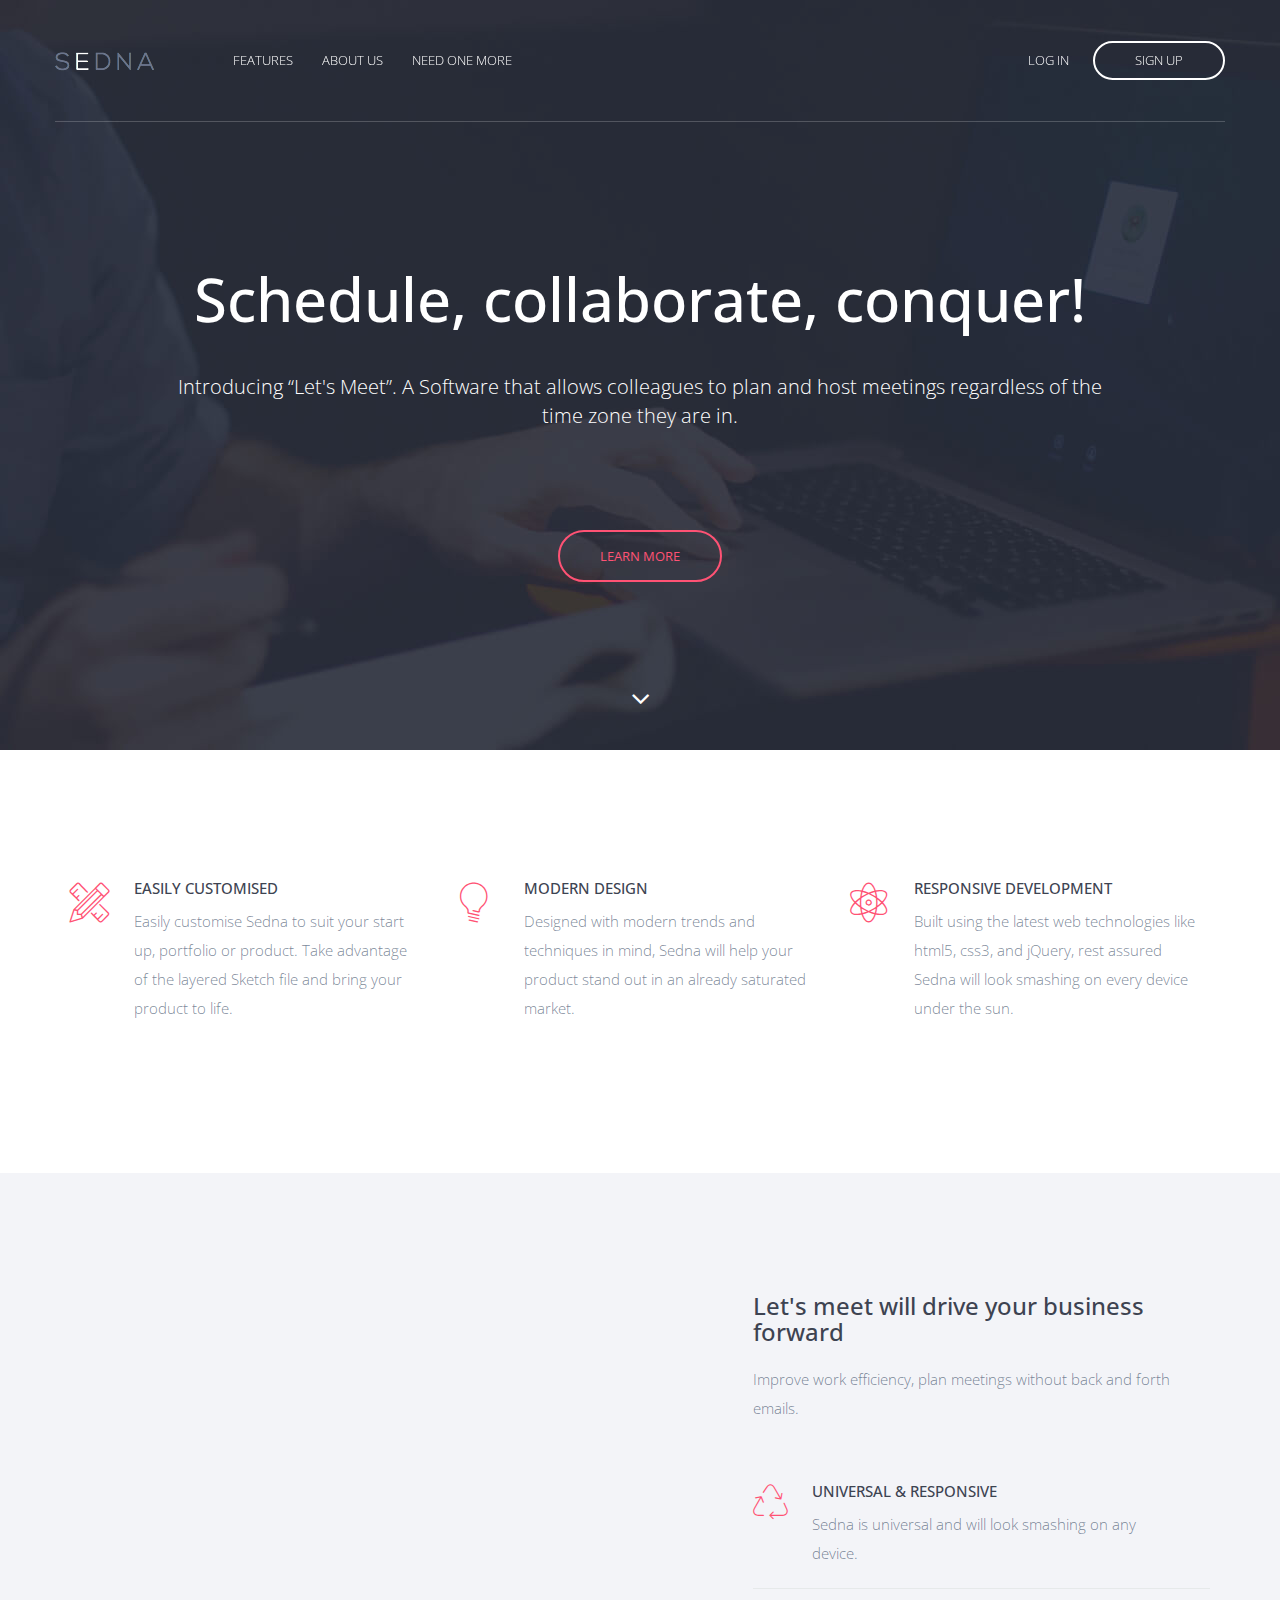
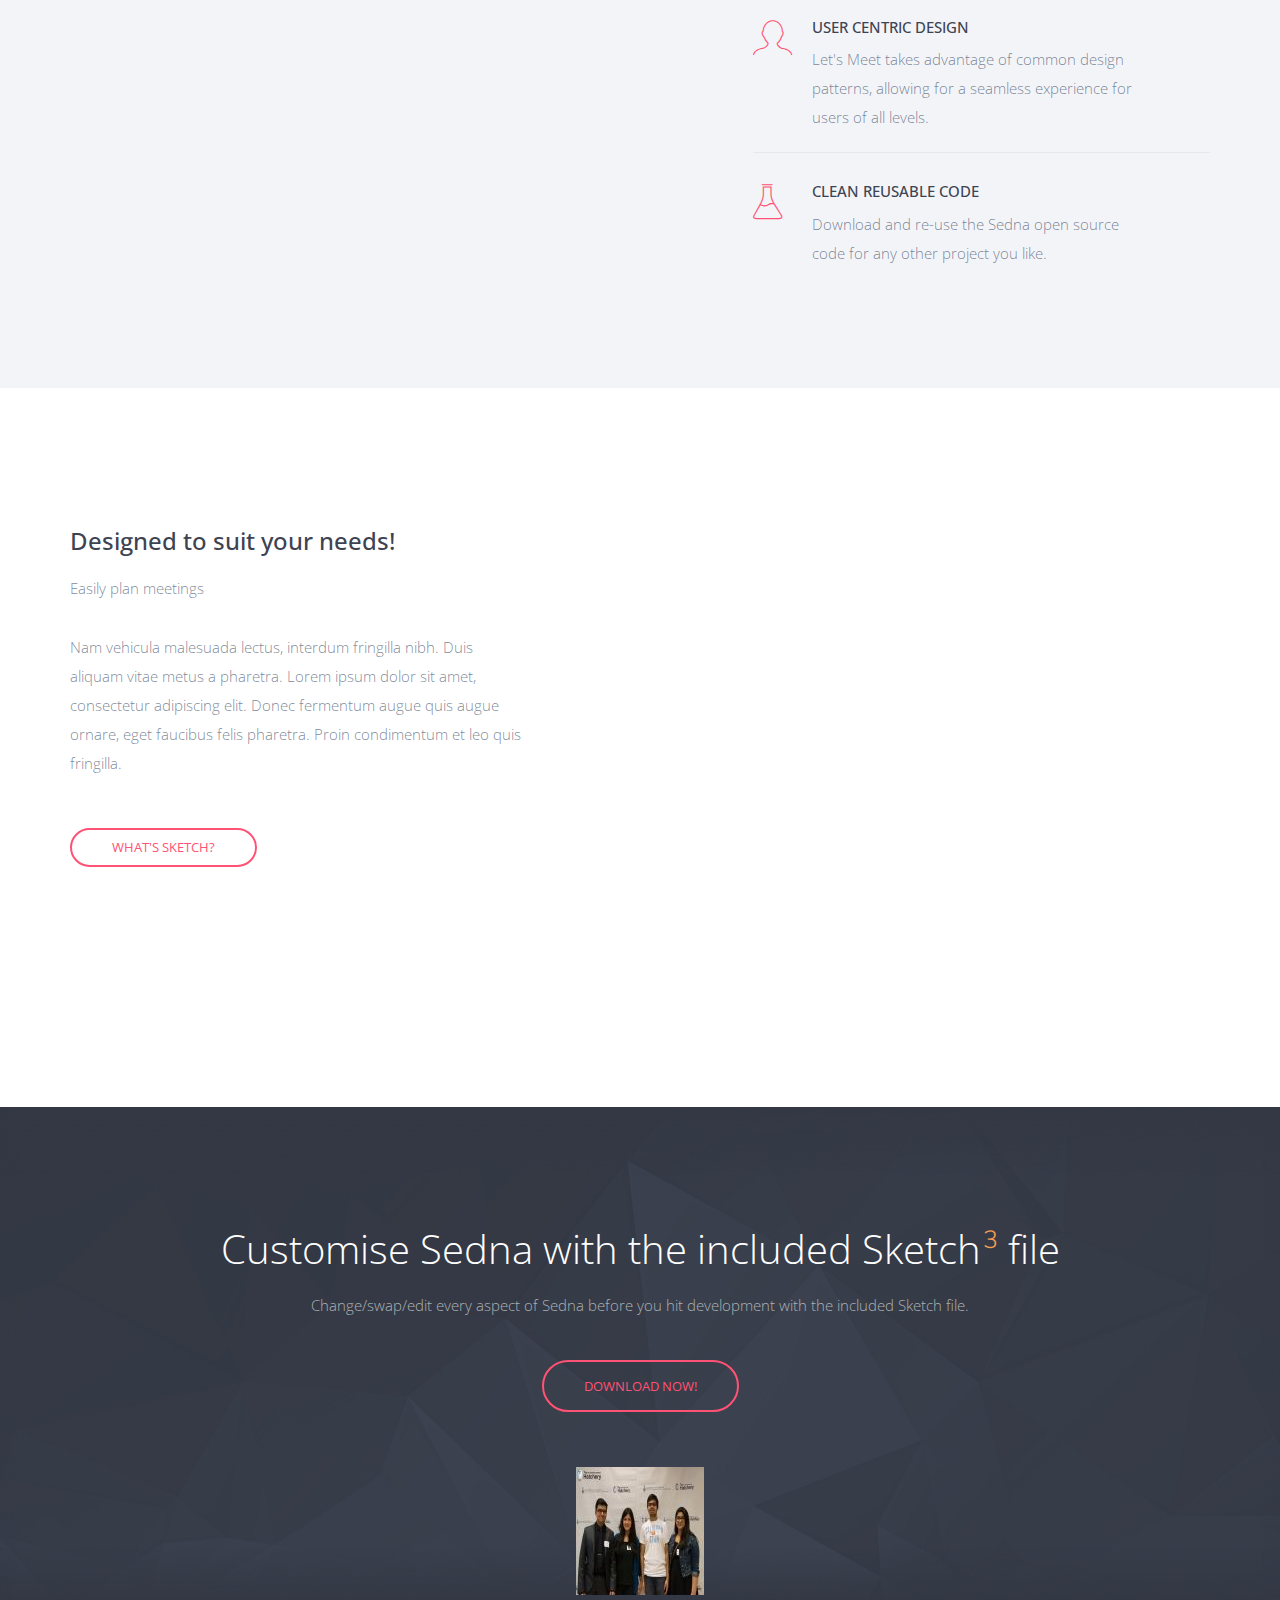
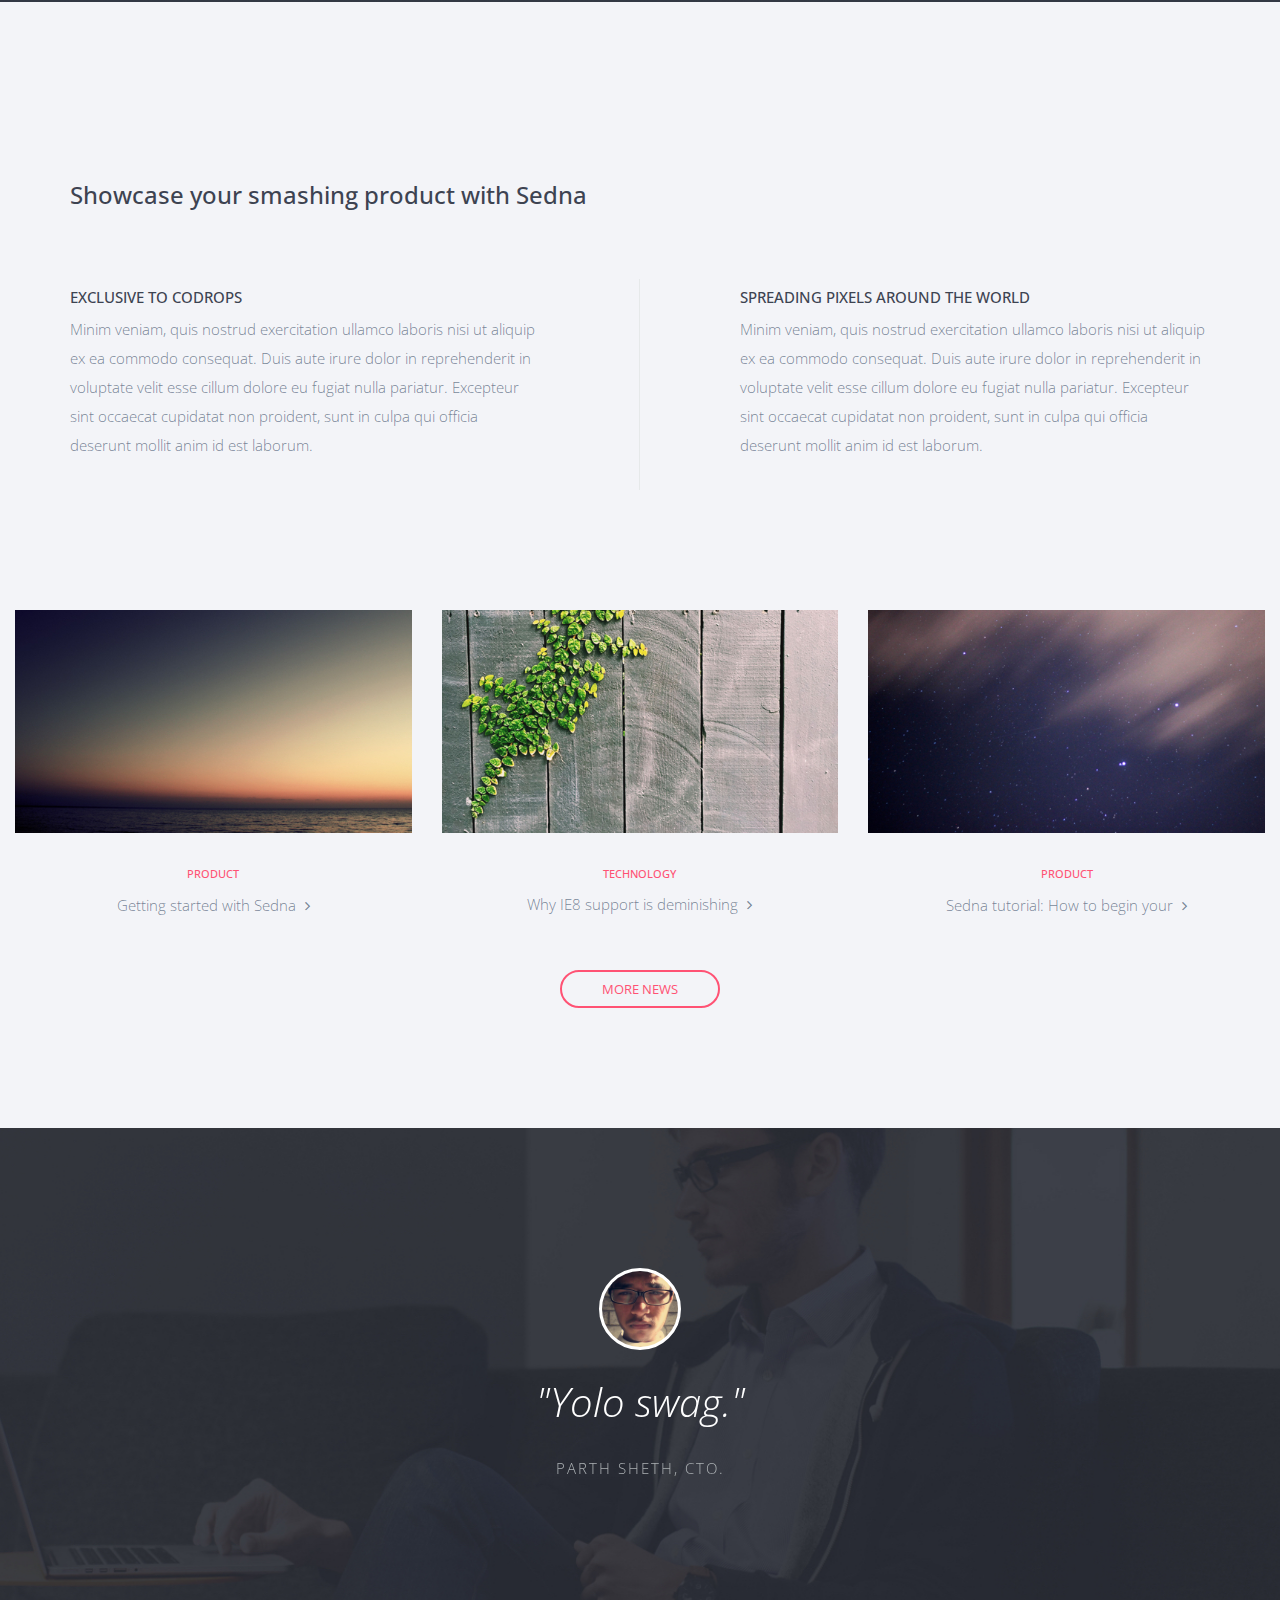
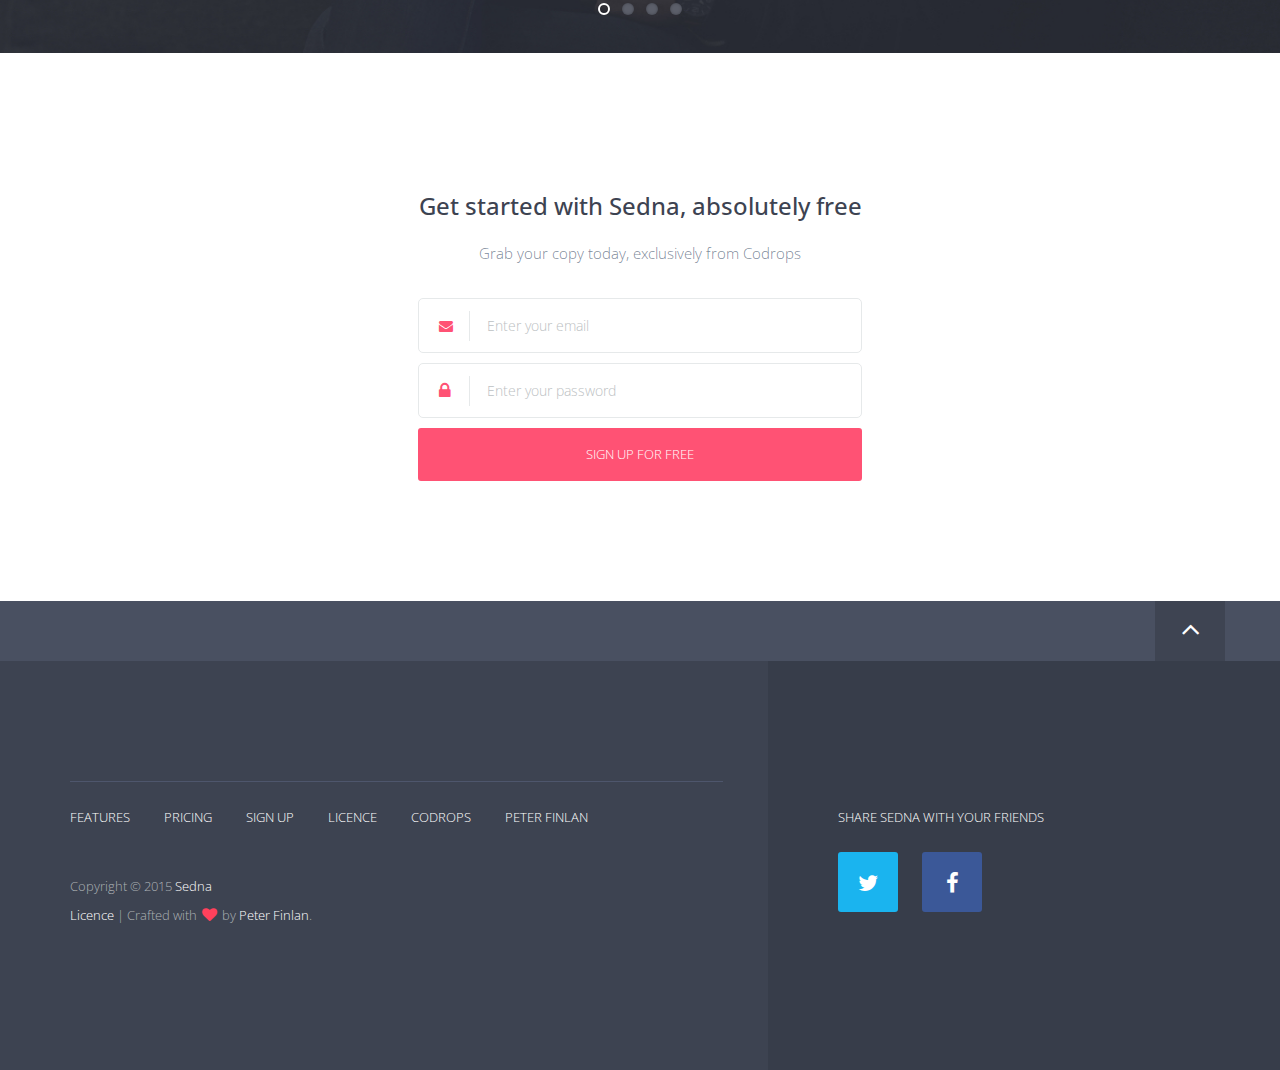
==== index.html @ 66b59758 "integrated with sedna halfway, uses php for signup page and time zone selection can be made to look " ====
<!doctype html>
<!--[if lt IE 7]>      <html class="no-js lt-ie9 lt-ie8 lt-ie7" lang=""> <![endif]-->
<!--[if IE 7]>         <html class="no-js lt-ie9 lt-ie8" lang=""> <![endif]-->
<!--[if IE 8]>         <html class="no-js lt-ie9" lang=""> <![endif]-->
<!--[if gt IE 8]><!--> <html class="no-js" lang=""> <!--<![endif]-->
<head>
    <meta charset="utf-8">
    <!--<meta http-equiv="X-UA-Compatible" content="IE=edge,chrome=1">-->
    <meta http-equiv="X-UA-Compatible" content="IE=edge" />
    <title>ERrrrrrrrr</title>
    <meta name="description" content="">
    <meta name="viewport" content="width=device-width, initial-scale=1">
    <link rel="apple-touch-icon" href="apple-touch-icon.png">
    <link rel="icon" type="image/png" href="favicon-32x32.png" sizes="32x32" />
    <link rel="icon" type="image/png" href="favicon-16x16.png" sizes="16x16" />
    <link rel="stylesheet" href="css/normalize.min.css">
    <link rel="stylesheet" href="css/bootstrap.min.css">
    <link rel="stylesheet" href="css/jquery.fancybox.css">
    <link rel="stylesheet" href="css/flexslider.css">
    <link rel="stylesheet" href="css/styles.css">
    <link rel="stylesheet" href="css/queries.css">
    <link rel="stylesheet" href="css/etline-font.css">
    <link rel="stylesheet" href="bower_components/animate.css/animate.min.css">
    <link rel="stylesheet" href="http://maxcdn.bootstrapcdn.com/font-awesome/4.3.0/css/font-awesome.min.css">
    <link rel="stylesheet" href="css/signup_style.css">
    <script src="js/vendor/modernizr-2.8.3-respond-1.4.2.min.js"></script>
</head>
<body id="top">
    <!--[if lt IE 8]>
    <p class="browserupgrade">You are using an <strong>outdated</strong> browser. Please <a href="http://browsehappy.com/">upgrade your browser</a> to improve your experience.</p>
    <![endif]-->
    <section class="hero">
        <section class="navigation">
            <header>
                <div class="header-content">
                    <div class="logo"><a href="#"><img src="img/sedna-logo.png" alt="Sedna logo"></a></div>
                    <div class="header-nav">
                        <nav>
                            <ul class="primary-nav">
                                <li><a href="#features">Features</a></li>
                                <li><a href="#assets">About us</a></li>
                                <li><a href="#blog">NEED ONE MORE</a></li>
                                <!--<li><a href="#download">Download</a></li>-->
                            </ul>
                            <ul class="member-actions">
                                <li><a href="#download" class="login">Log in</a></li>
                                <li><a href="#download" class="btn-white btn-small">Sign up</a></li>
                            </ul>
                        </nav>
                    </div>
                    <div class="navicon">
                        <a class="nav-toggle" href="#"><span></span></a>
                    </div>
                </div>
            </header>
        </section>
        <div class="container">
            <div class="row">
                <div class="col-md-10 col-md-offset-1">
                    <div class="hero-content text-center">
                        <h1>Schedule, collaborate, conquer!</h1>
                        <p class="intro">Introducing “Let's Meet”. A Software that allows colleagues to plan and host meetings regardless of the time zone they are in.</p>
                        <!--<a href="#" class="btn btn-fill btn-large btn-margin-right">Download</a>--> <a href="#" class="btn btn-accent btn-large">Learn more</a>
                    </div>
                </div>
            </div>
        </div>
        <div class="down-arrow floating-arrow"><a href="#"><i class="fa fa-angle-down"></i></a></div>
    </section>
    <section class="intro section-padding">
        <div class="container">
            <div class="row">
                <div class="col-md-4 intro-feature">
                    <div class="intro-icon">
                        <span data-icon="&#xe033;" class="icon"></span>
                    </div>
                    <div class="intro-content">
                        <h5>Easily Customised</h5>
                        <p>Easily customise Sedna to suit your start up, portfolio or product. Take advantage of the layered Sketch file and bring your product to life.</p>
                    </div>
                </div>
                <div class="col-md-4 intro-feature">
                    <div class="intro-icon">
                        <span data-icon="&#xe030;" class="icon"></span>
                    </div>
                    <div class="intro-content">
                        <h5>Modern Design</h5>
                        <p>Designed with modern trends and techniques in mind, Sedna will help your product stand out in an already saturated market.</p>
                    </div>
                </div>
                <div class="col-md-4 intro-feature">
                    <div class="intro-icon">
                        <span data-icon="&#xe046;" class="icon"></span>
                    </div>
                    <div class="intro-content last">
                        <h5>Responsive Development</h5>
                        <p>Built using the latest web technologies like html5, css3, and jQuery, rest assured Sedna will look smashing on every device under the sun.</p>
                    </div>
                </div>
            </div>
        </div>
    </section>
    <section class="features section-padding" id="features">
        <div class="container">
            <div class="row">
                <div class="col-md-5 col-md-offset-7">
                    <div class="feature-list">
                        <h3>Let's meet will drive your business forward</h3>
                        <p>Improve work efficiency, plan meetings without back and forth emails.</p>
                        <ul class="features-stack">
                            <li class="feature-item">
                                <div class="feature-icon">
                                    <span data-icon="&#xe03e;" class="icon"></span>
                                </div>
                                <div class="feature-content">
                                    <h5>Universal & Responsive</h5>
                                    <p>Sedna is universal and will look smashing on any device.</p>
                                </div>
                            </li>
                            <li class="feature-item">
                                <div class="feature-icon">
                                    <span data-icon="&#xe040;" class="icon"></span>
                                </div>
                                <div class="feature-content">
                                    <h5>User Centric Design</h5>
                                    <p>Let's Meet takes advantage of common design patterns, allowing for a seamless experience for users of all levels.</p>
                                </div>
                            </li>
                            <li class="feature-item">
                                <div class="feature-icon">
                                    <span data-icon="&#xe03c;" class="icon"></span>
                                </div>
                                <div class="feature-content">
                                    <h5>Clean reusable code</h5>
                                    <p>Download and re-use the Sedna open source code for any other project you like.</p>
                                </div>
                            </li>
                        </ul>
                    </div>
                </div>
            </div>
        </div>
        <div class="device-showcase">
            <div class="devices">
                <div class="ipad-wrap wp1"></div>
                <div class="iphone-wrap wp2"></div>
            </div>
        </div>
        <div class="responsive-feature-img"><img src="img/devices.png" alt="responsive devices"></div>
    </section>
    <section class="features-extra section-padding" id="assets">
        <div class="container">
            <div class="row">
                <div class="col-md-5">
                    <div class="feature-list">
                        <h3>Designed to suit your needs!</h3>
                        <p>Easily plan meetings </p>
                        <p>Nam vehicula malesuada lectus, interdum fringilla nibh. Duis aliquam vitae metus a pharetra. Lorem ipsum dolor sit amet, consectetur adipiscing elit. Donec fermentum augue quis augue ornare, eget faucibus felis pharetra. Proin condimentum et leo quis fringilla.
                        </p>
                        <a href="#" class="btn btn-ghost btn-accent btn-small">What's Sketch?</a>
                    </div>
                </div>
            </div>
        </div>
        <div class="macbook-wrap wp3"></div>
        <div class="responsive-feature-img"><img src="img/macbook-pro.png" alt="responsive devices"></div>
    </section>
    <section class="hero-strip section-padding">
        <div class="container">
            <div class="col-md-12 text-center">
                <h2>
                Customise Sedna with the included <span class="sketch">Sketch <i class="version">3</i></span> file
                </h2>
                <p>Change/swap/edit every aspect of Sedna before you hit development with the included Sketch file.</p>
                <a href="#" class="btn btn-ghost btn-accent btn-large">Download now!</a>
                <div class="logo-placeholder floating-logo"><img src="img/group.jpg" alt="Sketch Logo"></div>
            </div>
        </div>
    </section>
    <section class="blog-intro section-padding" id="blog">
        <div class="container">
            <div class="row">
                <div class="col-md-12">
                    <h3>Showcase your smashing product with Sedna</h3>
                </div>
            </div>
            <div class="row">
                <div class="col-md-6 col-sm-12 col-xs-12 leftcol">
                    <h5>EXCLUSIVE TO CODROPS</h5>
                    <p>Minim veniam, quis nostrud exercitation ullamco laboris nisi ut aliquip ex ea commodo consequat. Duis aute irure dolor in reprehenderit in voluptate velit esse cillum dolore eu fugiat nulla pariatur. Excepteur sint occaecat cupidatat non proident, sunt in culpa qui officia deserunt mollit anim id est laborum.</p>
                </div>
                <div class="col-md-6 col-sm-12 col-xs-12 rightcol">
                    <h5>SPREADING PIXELS AROUND THE WORLD</h5>
                    <p>Minim veniam, quis nostrud exercitation ullamco laboris nisi ut aliquip ex ea commodo consequat. Duis aute irure dolor in reprehenderit in voluptate velit esse cillum dolore eu fugiat nulla pariatur. Excepteur sint occaecat cupidatat non proident, sunt in culpa qui officia deserunt mollit anim id est laborum.</p>
                </div>
            </div>
        </div>
    </section>
    <section class="blog text-center">
        <div class="container-fluid">
            <div class="row">
                <div class="col-md-4">
                    <article class="blog-post">
                        <figure>
                            <a href="img/blog-img-01.jpg" class="single_image">
                                <div class="blog-img-wrap">
                                    <div class="overlay">
                                        <i class="fa fa-search"></i>
                                    </div>
                                    <img src="img/blog-img-01.jpg" alt="Sedna blog image"/>
                                </div>
                            </a>
                            <figcaption>
                            <h2><a href="#" class="blog-category" data-toggle="tooltip" data-placement="top" data-original-title="See more posts">Product</a></h2>
                            <p><a href="#" class="blog-post-title">Getting started with Sedna <i class="fa fa-angle-right"></i></a></p>
                            </figcaption>
                        </figure>
                    </article>
                </div>
                <div class="col-md-4">
                    <article class="blog-post">
                        <figure>
                            <a href="img/blog-img-02.jpg" class="single_image">
                                <div class="blog-img-wrap">
                                    <div class="overlay">
                                        <i class="fa fa-search"></i>
                                    </div>
                                    <img src="img/blog-img-02.jpg" alt="Sedna blog image"/>
                                </div>
                            </a>
                            <figcaption>
                            <h2><a href="#" class="blog-category" data-toggle="tooltip" data-placement="top" data-original-title="See more posts">Technology</a></h2>
                            <p><a href="#" class="blog-post-title">Why IE8 support is deminishing <i class="fa fa-angle-right"></i></a></p>
                            </figcaption>
                        </figure>
                    </article>
                </div>
                <div class="col-md-4">
                    <article class="blog-post">
                        <figure>
                            <a href="img/blog-img-03.jpg" class="single_image">
                                <div class="blog-img-wrap">
                                    <div class="overlay">
                                        <i class="fa fa-search"></i>
                                    </div>
                                    <img src="img/blog-img-03.jpg" class="single_image" alt="Sedna blog image"/>
                                </div>
                            </a>
                            <figcaption>
                            <h2><a href="#" class="blog-category" data-toggle="tooltip" data-placement="top" data-original-title="See more posts">Product</a></h2>
                            <p><a href="#" class="blog-post-title">Sedna tutorial: How to begin your <i class="fa fa-angle-right"></i></a></p>
                            </figcaption>
                        </figure>
                    </article>
                </div>
                <a href="#" class="btn btn-ghost btn-accent btn-small">More news</a>
            </div>
        </div>
    </section>
    <section class="testimonial-slider section-padding text-center">
        <div class="container">
            <div class="row">
                <div class="col-md-12">
                    <div class="flexslider">
                        <ul class="slides">
                            <li>
                                <div class="avatar"><img src="img/parth.jpg" alt="Sedna Testimonial Avatar"></div>
                                <h2>"Yolo swag."</h2>
                                <p class="author">Parth Sheth, CTO.</p>
                            </li>
                            <li>
                                <div class="avatar"><img src="img/ramya.jpg" alt="Sedna Testimonial Avatar"></div>
                                <h2>"hehehehehehehhehe."</h2>
                                <p class="author">Ramya Prasad, CEO.</p>
                            </li>
                            <li>
                                <div class="avatar"><img src="img/fyyaz.jpg" alt="Sedna Testimonial Avatar"></div>
                                <h2>"uhhhhh SORRY."</h2>
                                <p class="author">Fyyaz Khan, CTO</p>
                            </li>
                            <li>
                                <div class="avatar"><img src="img/slesha.jpg" alt="Sedna Testimonial Avatar"></div>
                                <h2>"peace out 2nd year."</h2>
                                <p class="author">Slesha Sharma, Project Manager.</p>
                            </li>
                        </ul>
                    </div>
                </div>
            </div>
        </div>
    </section>
    <section class="sign-up section-padding text-center" id="download">
        <div class="container">
            <div class="row">
                <div class="col-md-6 col-md-offset-3">
                    <h3>Get started with Sedna, absolutely free</h3>
                    <p>Grab your copy today, exclusively from Codrops</p>
                    <form class="signup-form" action="signup.php" method="POST" role="form">
                        <div class="form-input-group">
                            <i class="fa fa-envelope"></i><input type="text" name="username" class="" placeholder="Enter your email" required>
                        </div>
                        <div class="form-input-group">
                            <i class="fa fa-lock"></i><input type="psw" class="" name="psw" placeholder="Enter your password" required>
                        </div>
                        <button type="submit" class="btn-fill sign-up-btn">Sign up for free</button>
                    </form>
                </div>
            </div>
        </div>
    </section>
    <section class="to-top">
        <div class="container">
            <div class="row">
                <div class="to-top-wrap">
                    <a href="#top" class="top"><i class="fa fa-angle-up"></i></a>
                </div>
            </div>
        </div>
    </section>
    <footer>
        <div class="container">
            <div class="row">
                <div class="col-md-7">
                    <div class="footer-links">
                        <ul class="footer-group">
                            <li><a href="#">Features</a></li>
                            <li><a href="#">Pricing</a></li>
                            <li><a href="#">Sign up</a></li>
                            <li><a href="http://tympanus.net/codrops/licensing/">Licence</a></li>
                            <li><a href="http://tympanus.net/codrops/">Codrops</a></li>
                            <li><a href="http://www.peterfinlan.com/">Peter Finlan</a></li>
                        </ul>
                        <p>Copyright © 2015 <a href="#">Sedna</a><br>
                        <a href="http://tympanus.net/codrops/licensing/">Licence</a> | Crafted with <span class="fa fa-heart pulse2"></span> by <a href="http://www.peterfinlan.com/">Peter Finlan</a>.</p>
                    </div>
                </div>
                <div class="social-share">
                    <p>Share Sedna with your friends</p>
                    <a href="https://twitter.com/peterfinlan" class="twitter-share"><i class="fa fa-twitter"></i></a> <a href="#" class="facebook-share"><i class="fa fa-facebook"></i></a>
                </div>
            </div>
        </div>
    </footer>
    <script src="http://ajax.googleapis.com/ajax/libs/jquery/1.11.2/jquery.min.js"></script>
    <script>window.jQuery || document.write('<script src="js/vendor/jquery-1.11.2.min.js"><\/script>')</script>
    <script src="bower_components/retina.js/dist/retina.js"></script>
    <script src="js/jquery.fancybox.pack.js"></script>
    <script src="js/vendor/bootstrap.min.js"></script>
    <script src="js/scripts.js"></script>
    <script src="js/jquery.flexslider-min.js"></script>
    <script src="bower_components/classie/classie.js"></script>
    <script src="bower_components/jquery-waypoints/lib/jquery.waypoints.min.js"></script>
    <!-- Google Analytics: change UA-XXXXX-X to be your site's ID. -->
    <script>
    (function(b,o,i,l,e,r){b.GoogleAnalyticsObject=l;b[l]||(b[l]=
    function(){(b[l].q=b[l].q||[]).push(arguments)});b[l].l=+new Date;
    e=o.createElement(i);r=o.getElementsByTagName(i)[0];
    e.src='//www.google-analytics.com/analytics.js';
    r.parentNode.insertBefore(e,r)}(window,document,'script','ga'));
    ga('create','UA-XXXXX-X','auto');ga('send','pageview');
    </script>
</body>
</html>
---- css/styles.css ----
@import url(http://fonts.googleapis.com/css?family=Open+Sans:300italic,400italic,600italic,700italic,800italic,400,300,600,700,800);
@import url(http://fonts.googleapis.com/css?family=Merriweather:400,300,400italic,300italic,700,700italic);
@import url(http://fonts.googleapis.com/css?family=Nunito:400,300,700);
/* ==========================================================================
Typography
========================================================================== */
p {
  font-size: 15px;
  line-height: 29px;
  color: rgba(28, 54, 83, 0.6);
  padding-bottom: 20px; }

h1 {
  font-size: 60px; }

h2 {
  font-size: 40px;
  font-weight: 300;
  color: #3D4351; }

h3 {
  font-size: 24px;
  margin-bottom: 20px;
  color: #3D4351; }

h4 {
  font-size: 18px; }

h5 {
  font-size: 15px;
  color: #3D4351;
  text-transform: uppercase;
  font-weight: 500; }

.btn {
  font-size: 13px;
  border: solid 2px;
  border-radius: 40px;
  display: inline-block;
  text-transform: uppercase; }

.btn:hover, .btn:focus {
  color: #fff;
  border-color: #FF5274;
  background-color: #FF5274; }

.btn-white {
  font-size: 13px;
  border: solid 2px;
  border-radius: 40px;
  display: inline-block;
  border-color: #fff; }

.btn-white:hover, .btn-white:focus {
  color: #FF5274;
  border-color: #FF5274; }

.btn-fill {
  color: #fff;
  border: solid 2px #FF5274;
  border-radius: 40px;
  display: inline-block;
  text-transform: uppercase;
  background-color: #FF5274; }

.btn-fill:hover, .btn-fill:focus {
  color: #fff;
  background-color: #D7405D;
  border-color: #D7405D; }

.btn-small {
  padding: 8px 40px; }

.btn-large {
  padding: 15px 40px; }

.btn-margin-right {
  margin-right: 20px; }

section.intro, section.features-extra, section.sign-up {
  background: #fff; }

section.features, section.blog-intro, section.blog {
  background: #F3F4F8; }

/* ==========================================================================
Global Styles
========================================================================== */
.group:after {
  content: "";
  display: table;
  clear: both; }

.no-padding {
  padding: 0; }

.no-margin {
  margin: 0; }

a {
  color: #FF5274;
  -webkit-transition-timing-function: ease;
  transition-timing-function: ease;
  -webkit-transition-duration: 200ms;
  transition-duration: 200ms;
  -webkit-transition-property: color, border-color, background-color;
  transition-property: color, border-color, background-color; }

a:hover, a:focus {
  color: #D7405D;
  text-decoration: none; }

body {
  font-family: "Open Sans", sans-serif;
  font-weight: 300;
  color: rgba(28, 54, 83, 0.6);
  -webkit-text-size-adjust: 100%; }

ul, ol {
  margin: 0;
  padding: 0; }

ul li {
  list-style: none; }

.section-padding {
  padding: 120px 0; }

.tooltip {
  position: absolute;
  z-index: 1070;
  display: block;
  font-family: "Helvetica Neue", Helvetica, Arial, sans-serif;
  font-size: 12px;
  font-weight: normal;
  line-height: 1.4;
  visibility: visible;
  filter: alpha(opacity=0);
  opacity: 0; }

.tooltip.in {
  filter: alpha(opacity=90);
  opacity: .9; }

.tooltip.top {
  padding: 5px 0;
  margin-top: -3px; }

.tooltip.right {
  padding: 0 5px;
  margin-left: 3px; }

.tooltip.bottom {
  padding: 5px 0;
  margin-top: 3px; }

.tooltip.left {
  padding: 0 5px;
  margin-left: -3px; }

.tooltip-inner {
  max-width: 200px;
  padding: 3px 8px;
  color: #fff;
  text-align: center;
  text-decoration: none;
  text-transform: capitalize;
  background-color: #000;
  border-radius: 4px; }

/* ==========================================================================
Animations
========================================================================== */
.pulse2 {
  -webkit-animation-name: pulse2;
          animation-name: pulse2;
  -webkit-animation-duration: 1s;
          animation-duration: 1s;
  -webkit-animation-iteration-count: infinite;
          animation-iteration-count: infinite;
  -webkit-animation-timing-function: linear;
          animation-timing-function: linear; }

@-webkit-keyframes pulse2 {
  0% {
    -webkit-transform: scale(1.1);
            transform: scale(1.1); }
  50% {
    -webkit-transform: scale(0.8);
            transform: scale(0.8); }
  100% {
    -webkit-transform: scale(1);
            transform: scale(1); } }

@keyframes pulse2 {
  0% {
    -webkit-transform: scale(1.1);
            transform: scale(1.1); }
  50% {
    -webkit-transform: scale(0.8);
            transform: scale(0.8); }
  100% {
    -webkit-transform: scale(1);
            transform: scale(1); } }
.floating-arrow {
  -webkit-animation-name: floating-arrow;
          animation-name: floating-arrow;
  -webkit-animation-duration: 2s;
          animation-duration: 2s;
  -webkit-animation-iteration-count: infinite;
          animation-iteration-count: infinite;
  -webkit-animation-timing-function: ease-in-out;
          animation-timing-function: ease-in-out; }

@-webkit-keyframes floating-arrow {
  from {
    -webkit-transform: translate(-50%, 0);
            transform: translate(-50%, 0); }
  65% {
    -webkit-transform: translate(-50%, 15px);
            transform: translate(-50%, 15px); }
  to {
    -webkit-transform: translate(-50%, 0);
            transform: translate(-50%, 0); } }

@keyframes floating-arrow {
  from {
    -webkit-transform: translate(-50%, 0);
            transform: translate(-50%, 0); }
  65% {
    -webkit-transform: translate(-50%, 15px);
            transform: translate(-50%, 15px); }
  to {
    -webkit-transform: translate(-50%, 0);
            transform: translate(-50%, 0); } }
.floating-logo {
  -webkit-animation-name: floating-logo;
          animation-name: floating-logo;
  -webkit-animation-duration: 2s;
          animation-duration: 2s;
  -webkit-animation-iteration-count: infinite;
          animation-iteration-count: infinite;
  -webkit-animation-timing-function: ease-in-out;
          animation-timing-function: ease-in-out; }

@-webkit-keyframes floating-logo {
  from {
    -webkit-transform: translate(-50%, 0);
            transform: translate(-50%, 0); }
  50% {
    -webkit-transform: translate(-50%, 20px);
            transform: translate(-50%, 20px); }
  to {
    -webkit-transform: translate(-50%, 0);
            transform: translate(-50%, 0); } }

@keyframes floating-logo {
  from {
    -webkit-transform: translate(-50%, 0);
            transform: translate(-50%, 0); }
  50% {
    -webkit-transform: translate(-50%, 20px);
            transform: translate(-50%, 20px); }
  to {
    -webkit-transform: translate(-50%, 0);
            transform: translate(-50%, 0); } }
/* ==========================================================================
Waypoinsts
========================================================================== */
.wp1, .wp2, .wp3, .wp4, .wp5, .wp6, .wp7, .wp8, .wp9 {
  visibility: hidden; }

.wp2 {
  -webkit-animation-delay: 0.3s;
  animation-delay: 0.3s; }

.bounceInLeft, .bounceInRight, .fadeInUp, .fadeInUpDelay, .fadeInDown, .fadeInUpD, .fadeInLeft, .fadeInRight, .bounceInDown {
  visibility: visible; }

/* ==========================================================================
Navigation
========================================================================== */
.header-nav.open {
  visibility: visible;
  opacity: 0.9;
  -webkit-transition: opacity 0.5s;
  transition: opacity 0.5s; }

.nav-toggle {
  position: absolute;
  top: 0;
  right: 15px;
  z-index: 999999;
  padding: 10px 35px 16px 0;
  cursor: pointer; }

.nav-toggle:focus {
  outline: none; }

.nav-toggle span, .nav-toggle span:before, .nav-toggle span:after {
  content: "";
  position: absolute;
  display: block;
  width: 35px;
  height: 3px;
  border-radius: 1px;
  background: #fff;
  cursor: pointer; }

.nav-toggle span:before {
  top: -10px; }

.nav-toggle span:after {
  bottom: -10px; }

.nav-toggle span, .nav-toggle span:before, .nav-toggle span:after {
  -webkit-transition: all 300ms ease-in-out;
  transition: all 300ms ease-in-out; }

.nav-toggle.active span {
  background-color: transparent; }

.nav-toggle.active span:before, .nav-toggle.active span:after {
  top: 0; }

.nav-toggle.active span:before {
  -ms-transform: rotate(45deg);
  -webkit-transform: rotate(45deg);
  transform: rotate(45deg); }

.nav-toggle.active span:after {
  top: 10px;
  -ms-transform: translatey(-10px) rotate(-45deg);
  -webkit-transform: translatey(-10px) rotate(-45deg);
  transform: translatey(-10px) rotate(-45deg); }

.navicon {
  position: absolute;
  height: 26px;
  right: 10px;
  top: 48px;
  visibility: hidden;
  -webkit-transition: all 300ms ease-in-out;
          transition: all 300ms ease-in-out; }

/* ==========================================================================
Hero
========================================================================== */
.hero {
  min-height: 750px;
  background: url("../img/hero.jpg") center center;
  background-size: cover;
  position: relative; }
  .hero .down-arrow a {
    color: #fff; }
  .hero h1 {
    color: #fff;
    margin-bottom: 40px; }
  .hero p.intro {
    color: #fff;
    font-size: 20px;
    font-weight: 300;
    margin-bottom: 80px; }
  .hero .hero-content {
    padding-top: 26%; }

.navigation {
  -webkit-transition: all 300ms ease-in-out;
          transition: all 300ms ease-in-out;
  position: fixed;
  width: 100%;
  z-index: 999; }

.fixed {
  position: fixed;
  background-color: #232731;
  z-index: 999;
  width: 100%; }

header {
  padding: 50px 0;
  border-bottom: solid 1px rgba(255, 255, 255, 0.2);
  position: relative;
  width: 1170px;
  margin: 0 auto;
  -webkit-transition: padding 300ms ease-in-out;
          transition: padding 300ms ease-in-out; }
  header a {
    color: #fff;
    text-transform: uppercase;
    font-size: 13px; }
    header a.login {
      margin-right: 20px; }
  header .logo {
    display: inline-block; }
  header ul.primary-nav {
    margin: 0 0 0 75px;
    padding: 0; }
    header ul.primary-nav li {
      display: inline; }
      header ul.primary-nav li a {
        color: #fff;
        padding-right: 25px; }
        header ul.primary-nav li a:hover {
          color: #FF5274; }
      header ul.primary-nav li:last-child a {
        padding-right: 0px; }
  header ul.member-actions li {
    display: inline; }
    header ul.member-actions li a {
      color: #fff; }
      header ul.member-actions li a:hover {
        color: #FF5274; }
  header .header-nav {
    display: inline-block; }
  header .member-actions {
    position: absolute;
    right: 0;
    top: 41px;
    -webkit-transition: all 300ms ease-in-out;
            transition: all 300ms ease-in-out; }

.down-arrow {
  color: #fff;
  font-size: 30px;
  position: absolute;
  bottom: 30px;
  left: 50%;
  -webkit-transform: translateX(-50%);
      -ms-transform: translateX(-50%);
          transform: translateX(-50%); }

/* ==========================================================================
Intro
========================================================================== */
.intro span.icon {
  font-size: 40px;
  color: #FF5274;
  font-weight: bold; }

.intro-icon {
  display: inline-block;
  vertical-align: top;
  padding: 6px 0 0 0;
  margin-right: 20px;
  width: 40px; }

.intro-content {
  display: inline-block;
  width: 80%; }

/* ==========================================================================
Features-stack
========================================================================== */
.features {
  position: relative; }
  .features p {
    margin-bottom: 0;
    padding-bottom: 0; }
  .features h3 {
    margin: 0 0 20px 0; }
  .features span.icon {
    font-size: 35px;
    color: #FF5274;
    font-weight: bold; }
  .features .feature-icon {
    display: inline-block;
    vertical-align: top;
    padding: 6px 0 0 0;
    margin-right: 20px;
    width: 35px; }
  .features .feature-content {
    display: inline-block;
    width: 75%; }
  .features .intro-icon {
    display: inline-block;
    vertical-align: top;
    padding: 6px 0 0 0;
    margin-right: 20px; }
  .features .intro-content {
    display: inline-block;
    width: 80%; }
  .features ul.features-stack {
    margin-top: 50px; }
  .features ul.features-stack li {
    margin-top: 20px;
    padding-bottom: 20px;
    border-bottom: solid 1px #E6E9EA; }
  .features ul.features-stack li:last-child {
    padding-bottom: 0px;
    border-bottom: none; }
  .features .ipad-wrap {
    width: 706px;
    height: 1002px;
    background: url("../img/ipad-device.png") no-repeat center center;
    z-index: 1; }
  .features .iphone-wrap {
    width: 304px;
    height: 620px;
    background: url("../img/iphone6.png") no-repeat center center;
    position: absolute;
    left: 530px;
    bottom: 129px;
    z-index: 2; }
  .features .device-showcase {
    position: absolute;
    bottom: -365px;
    right: 61%; }

.features .responsive-feature-img, .features-extra .responsive-feature-img {
  display: none; }

.devices {
  position: relative; }

/* ==========================================================================
.features-extra
========================================================================== */
.features-extra {
  position: relative;
  z-index: 3; }
  .features-extra .btn {
    margin-top: 20px; }
  .features-extra .macbook-wrap {
    position: absolute;
    width: 916px;
    height: 540px;
    background: url("../img/macbook-pro.png") no-repeat center center;
    top: 114px;
    z-index: 4;
    left: 50%; }

/* ==========================================================================
.hero-strip
========================================================================== */
.hero-strip {
  margin-top: 120px;
  background: #333844 url("../img/polygonal-bg.jpg") no-repeat center center;
  padding-bottom: 190px;
  position: relative; }
  .hero-strip i {
    font-family: "Nunito", sans-serif;
    font-weight: 300;
    font-size: 25px;
    color: #F69D52;
    vertical-align: top;
    margin-left: -8px;
    font-style: normal; }
  .hero-strip h2 {
    color: #fff;
    margin: 0 0 20px 0; }
  .hero-strip p {
    color: #ACB1B4; }
  .hero-strip .btn {
    margin-top: 10px; }
  .hero-strip .logo-placeholder {
    width: 230px;
    height: 230px;
    position: absolute;
    bottom: -285px;
    left: 50%;
    -webkit-transform: translateX(-50%);
        -ms-transform: translateX(-50%);
            transform: translateX(-50%); }

/* ==========================================================================
.blog-intro
========================================================================== */
.blog-intro {
  padding-top: 160px; }
  .blog-intro h3 {
    margin-bottom: 70px; }
  .blog-intro .leftcol {
    padding-right: 100px;
    border-right: solid 1px #E6E9EA; }
  .blog-intro .rightcol {
    padding-left: 100px; }

/* ==========================================================================
.blog
========================================================================== */
.blog {
  padding-bottom: 120px; }
  .blog img {
    width: 100%;
    height: auto;
    -webkit-transition: all 300ms ease-in-out;
    transition: all 300ms ease-in-out; }
  .blog h2 {
    font-size: 11px;
    color: #ACB1B4;
    font-weight: 500;
    text-transform: uppercase;
    margin-top: 35px; }
  .blog .btn {
    margin-top: 20px; }
  .blog .blog-img-wrap {
    position: relative;
    overflow: hidden; }
    .blog .blog-img-wrap .overlay {
      position: absolute;
      width: 100%;
      height: 100%;
      background-color: rgba(255, 255, 255, 0.5);
      -webkit-transition: all 300ms ease-in-out;
      transition: all 300ms ease-in-out;
      -ms-filter: "progid:DXImageTransform.Microsoft.Alpha(Opacity=0)";
      filter: alpha(opacity=0);
      opacity: 0; }
    .blog .blog-img-wrap i {
      color: #fff;
      font-size: 20px;
      position: absolute;
      width: 20px;
      height: 20px;
      top: 25px;
      right: 35px; }
  .blog .blog-img-wrap:hover img, .blog .blog-img-wrap:focus img {
    -ms-transform: scale(1.1);
    -webkit-transform: scale(1.1);
    transform: scale(1.1); }
  .blog .blog-img-wrap:hover .overlay, .blog .blog-img-wrap:focus .overlay {
    -ms-filter: "progid:DXImageTransform.Microsoft.Alpha(Opacity=1)";
    filter: alpha(opacity=1);
    opacity: 1;
    z-index: 9; }
  .blog figcaption i {
    margin-left: 5px;
    font-size: 15px; }
  .blog figcaption a.blog-post-title {
    color: rgba(28, 54, 83, 0.6); }
  .blog figcaption a.blog-post-title:hover, .blog figcaption a.blog-post-title:focus {
    color: #3D4351; }

/* ==========================================================================
.testimonial-slider
========================================================================== */
.testimonial-slider {
  background: url("../img/testimonials-bg.jpg") no-repeat center center;
  background-size: cover; }
  .testimonial-slider .avatar {
    width: 82px;
    height: 82px;
    margin: 0 auto;
    vertical-align: middle;
    overflow: hidden;
    border-radius: 50%;
    border: solid 3px #fff;
    background-color: #fff; }
    .testimonial-slider .avatar img {
      width: 82px;
      height: auto; }
  .testimonial-slider h2 {
    color: #fff;
    font-size: 40px;
    font-weight: 300;
    font-style: italic;
    margin: 30px 0; }
  .testimonial-slider p {
    color: #ACB1B4;
    text-transform: uppercase;
    letter-spacing: 2px; }

/* ==========================================================================
Sign up form
========================================================================== */
.sign-up .signup-form .sign-up-btn {
  padding: 15px 0;
  border-radius: 3px;
  width: 80%;
  font-size: 13px; }
.sign-up .signup-form .form-input-group {
  width: 80%;
  height: 55px;
  margin: 0 auto 10px;
  border-radius: 5px;
  border: solid 1px #E6E9EA;
  text-align: left;
  position: relative; }
  .sign-up .signup-form .form-input-group i {
    color: #FF5274;
    font-size: 14px; }
  .sign-up .signup-form .form-input-group i:after {
    content: "";
    height: 30px;
    width: 1px;
    border-right: solid 1px #E6E9EA;
    position: absolute;
    top: 50%;
    left: 30px;
    -webkit-transform: translateY(-50%);
        -ms-transform: translateY(-50%);
            transform: translateY(-50%); }
  .sign-up .signup-form .form-input-group i.fa-lock {
    font-size: 18px;
    position: absolute;
    top: 50%;
    -webkit-transform: translateY(-50%);
        -ms-transform: translateY(-50%);
            transform: translateY(-50%);
    margin-left: 20px; }
  .sign-up .signup-form .form-input-group i.fa-envelope {
    font-size: 14px;
    position: absolute;
    top: 50%;
    -webkit-transform: translateY(-50%);
        -ms-transform: translateY(-50%);
            transform: translateY(-50%);
    margin-left: 20px; }
  .sign-up .signup-form .form-input-group input {
    padding-left: 68px;
    width: 100%;
    height: 100%;
    border-radius: 6px;
    border: none; }
  .sign-up .signup-form .form-input-group input::-webkit-input-placeholder {
    color: #BCC1C3; }
  .sign-up .signup-form .form-input-group input:-moz-placeholder {
    color: #BCC1C3; }
  .sign-up .signup-form .form-input-group input::-moz-placeholder {
    color: #BCC1C3; }
  .sign-up .signup-form .form-input-group input:-ms-input-placeholder {
    color: #BCC1C3; }

/* ==========================================================================
To top
========================================================================== */
.to-top {
  height: 60px;
  background-color: #495061; }
  .to-top .to-top-wrap {
    height: 60px;
    width: 70px;
    position: absolute;
    right: 0;
    text-align: center; }
    .to-top .to-top-wrap a {
      display: block;
      width: 100%;
      height: 100%;
      color: #fff;
      background-color: rgba(0, 0, 0, 0.15); }
    .to-top .to-top-wrap a:hover, .to-top .to-top-wrap a:focus {
      background-color: rgba(0, 0, 0, 0.4); }
    .to-top .to-top-wrap i {
      font-size: 30px;
      line-height: 55px; }
  .to-top .row {
    position: relative; }

/* ==========================================================================
Footer
========================================================================== */
footer {
  background-color: #3D4351;
  position: relative; }
  footer p {
    color: #ACB1B4;
    font-size: 13px; }
  footer a {
    color: #fff; }
  footer a:hover {
    color: #FF5274; }
  footer ul.footer-group {
    border-top: solid 1px #4E566C;
    padding-top: 25px;
    margin-bottom: 45px; }
  footer ul.footer-group li {
    display: inline-block; }
  footer ul.footer-group li a {
    font-size: 13px;
    text-transform: uppercase; }
  footer ul.footer-group li a:hover {
    color: #FF5274; }
  footer ul.footer-group li {
    margin-right: 30px; }
  footer ul.footer-group li:last-child {
    margin-right: 0; }
  footer span.fa-heart {
    color: #ff415c;
    font-size: 15px;
    margin: 0 2px; }
  footer .social-share {
    position: absolute;
    background-color: #373D4A;
    right: 0;
    width: 40%;
    height: 100%;
    padding: 142px 0 0 70px; }
    footer .social-share p {
      color: #fff;
      text-transform: uppercase;
      padding-bottom: 10px; }
    footer .social-share a.twitter-share {
      height: 60px;
      width: 60px;
      background-color: #1AB4EF;
      border-radius: 3px;
      font-size: 22px;
      display: inline-block;
      text-align: center;
      margin-right: 20px; }
    footer .social-share a.twitter-share:hover, footer .social-share a.twitter-share:focus {
      background-color: #1590BF; }
    footer .social-share a.facebook-share:hover, footer .social-share a.facebook-share:focus {
      background-color: #324C85; }
    footer .social-share a.facebook-share {
      height: 60px;
      width: 60px;
      background-color: #3B5898;
      border-radius: 3px;
      font-size: 22px;
      display: inline-block;
      text-align: center; }
    footer .social-share a {
      color: #fff; }
    footer .social-share a:hover {
      color: #fff; }
    footer .social-share a i {
      margin-top: 20px; }
  footer .footer-links {
    margin: 120px 0 120px 0; }

/* ==========================================================================
Icon font (http://www.elegantthemes.com/blog/freebie-of-the-week/free-line-style-icons)
========================================================================== */
@font-face {
  font-family: 'et-line';
  src: url("../fonts/et-line.eot");
  src: url("../fonts/et-line.eot?#iefix") format("embedded-opentype"), url("../fonts/et-line.woff") format("woff"), url("../fonts/et-line.ttf") format("truetype"), url("../fonts/et-line.svg#et-line") format("svg");
  font-weight: normal;
  font-style: normal; }
/* Use the following CSS code if you want to use data attributes for inserting your icons */
[data-icon]:before {
  font-family: 'et-line';
  content: attr(data-icon);
  speak: none;
  font-weight: normal;
  font-variant: normal;
  text-transform: none;
  line-height: 1;
  -webkit-font-smoothing: antialiased;
  -moz-osx-font-smoothing: grayscale;
  display: inline-block; }

/* Use the following CSS code if you want to have a class per icon */
/*
Instead of a list of all class selectors,
you can use the generic selector below, but it's slower:
[class*="icon-"] {
*/
.icon-mobile, .icon-laptop, .icon-desktop, .icon-tablet, .icon-phone, .icon-document, .icon-documents, .icon-search, .icon-clipboard, .icon-newspaper, .icon-notebook, .icon-book-open, .icon-browser, .icon-calendar, .icon-presentation, .icon-picture, .icon-pictures, .icon-video, .icon-camera, .icon-printer, .icon-toolbox, .icon-briefcase, .icon-wallet, .icon-gift, .icon-bargraph, .icon-grid, .icon-expand, .icon-focus, .icon-edit, .icon-adjustments, .icon-ribbon, .icon-hourglass, .icon-lock, .icon-megaphone, .icon-shield, .icon-trophy, .icon-flag, .icon-map, .icon-puzzle, .icon-basket, .icon-envelope, .icon-streetsign, .icon-telescope, .icon-gears, .icon-key, .icon-paperclip, .icon-attachment, .icon-pricetags, .icon-lightbulb, .icon-layers, .icon-pencil, .icon-tools, .icon-tools-2, .icon-scissors, .icon-paintbrush, .icon-magnifying-glass, .icon-circle-compass, .icon-linegraph, .icon-mic, .icon-strategy, .icon-beaker, .icon-caution, .icon-recycle, .icon-anchor, .icon-profile-male, .icon-profile-female, .icon-bike, .icon-wine, .icon-hotairballoon, .icon-globe, .icon-genius, .icon-map-pin, .icon-dial, .icon-chat, .icon-heart, .icon-cloud, .icon-upload, .icon-download, .icon-target, .icon-hazardous, .icon-piechart, .icon-speedometer, .icon-global, .icon-compass, .icon-lifesaver, .icon-clock, .icon-aperture, .icon-quote, .icon-scope, .icon-alarmclock, .icon-refresh, .icon-happy, .icon-sad, .icon-facebook, .icon-twitter, .icon-googleplus, .icon-rss, .icon-tumblr, .icon-linkedin, .icon-dribbble {
  font-family: 'et-line';
  speak: none;
  font-style: normal;
  font-weight: normal;
  font-variant: normal;
  text-transform: none;
  line-height: 1;
  -webkit-font-smoothing: antialiased;
  -moz-osx-font-smoothing: grayscale;
  display: inline-block; }

.icon-mobile:before {
  content: "\e000"; }

.icon-laptop:before {
  content: "\e001"; }

.icon-desktop:before {
  content: "\e002"; }

.icon-tablet:before {
  content: "\e003"; }

.icon-phone:before {
  content: "\e004"; }

.icon-document:before {
  content: "\e005"; }

.icon-documents:before {
  content: "\e006"; }

.icon-search:before {
  content: "\e007"; }

.icon-clipboard:before {
  content: "\e008"; }

.icon-newspaper:before {
  content: "\e009"; }

.icon-notebook:before {
  content: "\e00a"; }

.icon-book-open:before {
  content: "\e00b"; }

.icon-browser:before {
  content: "\e00c"; }

.icon-calendar:before {
  content: "\e00d"; }

.icon-presentation:before {
  content: "\e00e"; }

.icon-picture:before {
  content: "\e00f"; }

.icon-pictures:before {
  content: "\e010"; }

.icon-video:before {
  content: "\e011"; }

.icon-camera:before {
  content: "\e012"; }

.icon-printer:before {
  content: "\e013"; }

.icon-toolbox:before {
  content: "\e014"; }

.icon-briefcase:before {
  content: "\e015"; }

.icon-wallet:before {
  content: "\e016"; }

.icon-gift:before {
  content: "\e017"; }

.icon-bargraph:before {
  content: "\e018"; }

.icon-grid:before {
  content: "\e019"; }

.icon-expand:before {
  content: "\e01a"; }

.icon-focus:before {
  content: "\e01b"; }

.icon-edit:before {
  content: "\e01c"; }

.icon-adjustments:before {
  content: "\e01d"; }

.icon-ribbon:before {
  content: "\e01e"; }

.icon-hourglass:before {
  content: "\e01f"; }

.icon-lock:before {
  content: "\e020"; }

.icon-megaphone:before {
  content: "\e021"; }

.icon-shield:before {
  content: "\e022"; }

.icon-trophy:before {
  content: "\e023"; }

.icon-flag:before {
  content: "\e024"; }

.icon-map:before {
  content: "\e025"; }

.icon-puzzle:before {
  content: "\e026"; }

.icon-basket:before {
  content: "\e027"; }

.icon-envelope:before {
  content: "\e028"; }

.icon-streetsign:before {
  content: "\e029"; }

.icon-telescope:before {
  content: "\e02a"; }

.icon-gears:before {
  content: "\e02b"; }

.icon-key:before {
  content: "\e02c"; }

.icon-paperclip:before {
  content: "\e02d"; }

.icon-attachment:before {
  content: "\e02e"; }

.icon-pricetags:before {
  content: "\e02f"; }

.icon-lightbulb:before {
  content: "\e030"; }

.icon-layers:before {
  content: "\e031"; }

.icon-pencil:before {
  content: "\e032"; }

.icon-tools:before {
  content: "\e033"; }

.icon-tools-2:before {
  content: "\e034"; }

.icon-scissors:before {
  content: "\e035"; }

.icon-paintbrush:before {
  content: "\e036"; }

.icon-magnifying-glass:before {
  content: "\e037"; }

.icon-circle-compass:before {
  content: "\e038"; }

.icon-linegraph:before {
  content: "\e039"; }

.icon-mic:before {
  content: "\e03a"; }

.icon-strategy:before {
  content: "\e03b"; }

.icon-beaker:before {
  content: "\e03c"; }

.icon-caution:before {
  content: "\e03d"; }

.icon-recycle:before {
  content: "\e03e"; }

.icon-anchor:before {
  content: "\e03f"; }

.icon-profile-male:before {
  content: "\e040"; }

.icon-profile-female:before {
  content: "\e041"; }

.icon-bike:before {
  content: "\e042"; }

.icon-wine:before {
  content: "\e043"; }

.icon-hotairballoon:before {
  content: "\e044"; }

.icon-globe:before {
  content: "\e045"; }

.icon-genius:before {
  content: "\e046"; }

.icon-map-pin:before {
  content: "\e047"; }

.icon-dial:before {
  content: "\e048"; }

.icon-chat:before {
  content: "\e049"; }

.icon-heart:before {
  content: "\e04a"; }

.icon-cloud:before {
  content: "\e04b"; }

.icon-upload:before {
  content: "\e04c"; }

.icon-download:before {
  content: "\e04d"; }

.icon-target:before {
  content: "\e04e"; }

.icon-hazardous:before {
  content: "\e04f"; }

.icon-piechart:before {
  content: "\e050"; }

.icon-speedometer:before {
  content: "\e051"; }

.icon-global:before {
  content: "\e052"; }

.icon-compass:before {
  content: "\e053"; }

.icon-lifesaver:before {
  content: "\e054"; }

.icon-clock:before {
  content: "\e055"; }

.icon-aperture:before {
  content: "\e056"; }

.icon-quote:before {
  content: "\e057"; }

.icon-scope:before {
  content: "\e058"; }

.icon-alarmclock:before {
  content: "\e059"; }

.icon-refresh:before {
  content: "\e05a"; }

.icon-happy:before {
  content: "\e05b"; }

.icon-sad:before {
  content: "\e05c"; }

.icon-facebook:before {
  content: "\e05d"; }

.icon-twitter:before {
  content: "\e05e"; }

.icon-googleplus:before {
  content: "\e05f"; }

.icon-rss:before {
  content: "\e060"; }

.icon-tumblr:before {
  content: "\e061"; }

.icon-linkedin:before {
  content: "\e062"; }

.icon-dribbble:before {
  content: "\e063"; }
---- css/queries.css ----
@media screen and (max-width:1200px) {
	header {
		width: 90%;
		margin: 0 auto;
	}

	.intro-content {
		display: inline-block;
		width: 70%;
	}

	.hero .hero-content {
		padding-top: 28%;
	}

}

@media screen and (max-width:1024px) {
}

/* Responsive nav kicks in */
@media screen and (max-width:991px) {
	header {
		width: 90%;
		padding-left: 25px;
	}

	.hero .hero-content {
		padding-top: 32%;
	}

	.header-nav {
		position: fixed;
		background-color: #000;
		width: 100%;
		height: 100%;
		top: 0;
		left: 0;
		z-index: 99999;
		visibility: hidden;
		opacity: 0;
		-webkit-transition: opacity 0.5s, visibility 0s 0.5s;
		transition: opacity 0.5s, visibility 0s 0.5s;
	}

	ul.member-actions {
		position: static;
	}

	.navicon {
		visibility: visible;
	}

	header .nav-wrapper {
		display: absolute;
	}

	header nav {
		position: relative;
		top: 45%;
		-moz-transform: translatey(-45%);
		-ms-transform: translatey(-45%);
		-o-transform: translatey(-45%);
		-webkit-transform: translatey(-45%);
		transform: translatey(-45%);
	}

	nav ul li a {
		color: #fff;
		font-size: 25px;
		text-transform: uppercase;
		font-weight: 600;
		-moz-transition: all 300ms ease-in-out;
		-o-transition: all 300ms ease-in-out;
		-webkit-transition: all 300ms ease-in-out;
		transition: all 300ms ease-in-out
	}

	nav ul li {
		margin-bottom: 25px
	}

	nav ul.primary-nav li {
		display: block;
	}

	nav ul.member-actions li {
		display: block;
	}

	nav a.login {
		margin-right: 0px;
	}

	nav ul.primary-nav {
		margin: 0;
		padding: 0;
		text-align: center;
	}

	nav ul.primary-nav li a {
		padding-right: 0;
	}

	nav .member-actions {
		position: static;
		padding: 0;
		text-align: center;
	}

	nav ul.primary-nav li,
	nav ul.member-actions li {
		-ms-filter: "progid:DXImageTransform.Microsoft.Alpha(Opacity=0)";
		filter: alpha(opacity=0);
		opacity: 0;
		-moz-transform: translate3d(0, -80px, 0);
		-ms-transform: translate3d(0, -80px, 0);
		-o-transform: translate3d(0, -80px, 0);
		-webkit-transform: translate3d(0, -80px, 0);
		transform: translate3d(0, -80px, 0);
		-moz-transition: -moz-transform 0.5s, opacity 0.5s;
		-o-transition: -o-transform 0.5s, opacity 0.5s;
		-webkit-transition: -webkit-transform 0.5s, opacity 0.5s;
		transition: transform 0.5s, opacity 0.5s;
		-moz-transition: -moz-transform 0.5s, opacity 0.5s;
		-o-transition: -o-transform 0.5s, opacity 0.5s;
		-webkit-transition: -webkit-transform 0.5s, opacity 0.5s;
		transition: transform 0.5s, opacity 0.5s
	}

	header .header-nav.open ul.primary-nav li,
	header .header-nav.open ul.member-actions li {
		-ms-filter: "progid:DXImageTransform.Microsoft.Alpha(Opacity=100)";
		filter: alpha(opacity=100);
		opacity: 1;
		-moz-transform: translate3d(0, 0, 0);
		-ms-transform: translate3d(0, 0, 0);
		-o-transform: translate3d(0, 0, 0);
		-webkit-transform: translate3d(0, 0, 0);
		transform: translate3d(0, 0, 0)
	}

	nav ul.primary-nav li:first-child {
		-moz-transition-delay: 0.05s;
		-o-transition-delay: 0.05s;
		-webkit-transition-delay: 0.05s;
		transition-delay: 0.05s
	}

	nav ul.primary-nav li:nth-child(2) {
		-moz-transition-delay: 0.1s;
		-o-transition-delay: 0.1s;
		-webkit-transition-delay: 0.1s;
		transition-delay: 0.1s
	}

	nav ul.primary-nav li:nth-child(3) {
		-moz-transition-delay: 0.15s;
		-o-transition-delay: 0.15s;
		-webkit-transition-delay: 0.15s;
		transition-delay: 0.15s
	}

	nav ul.primary-nav li:nth-child(4) {
		-moz-transition-delay: 0.2s;
		-o-transition-delay: 0.2s;
		-webkit-transition-delay: 0.2s;
		transition-delay: 0.2s
	}

	nav ul.member-actions li:first-child {
		-moz-transition-delay: 0.25s;
		-o-transition-delay: 0.25s;
		-webkit-transition-delay: 0.25s;
		transition-delay: 0.25s
	}

	nav ul.member-actions li:nth-child(2) {
		-moz-transition-delay: 0.30s;
		-o-transition-delay: 0.30s;
		-webkit-transition-delay: 0.30s;
		transition-delay: 0.30s
	}

	.intro-content {
		display: inline-block;
		width: 75%;
		margin-bottom: 30px;
	}

	.last {
		margin: 0;
	}

	.features {
		padding-bottom: 0;
	}

	.features .device-showcase,
	.features-extra .macbook-wrap {
		display: none;
	}

	.features .responsive-feature-img,
	.features-extra .responsive-feature-img {
		display: block;
		width: 85%;
		margin: 15% auto 0;
	}

	.features .responsive-feature-img img,
	.features-extra .responsive-feature-img img {
		width: 100%;
	}

	.hero-strip {
		margin-top: 0;
	}

	.blog-intro .leftcol {
		padding: 0 15px;
		margin-bottom: 15px;
		border-right: none;
	}

	.blog-intro .rightcol {
		padding: 0 20px;
	}

	footer .social-share {
		display: none;
	}

	footer .footer-links {
		margin: 120px 0 120px 0;
	}

	@media screen and (max-width:640px) {
		footer ul.footer-group {
			border-top: none;
		}

		footer ul.footer-group li a {
			font-size: 13px;
			text-transform: uppercase;
			padding: 20px 0;
			display: block;
			border-bottom: dashed 1px #4E566C;
		}

		footer ul.footer-group li {
			display: block;
		}

		footer .footer-links {
			margin: 50px 0 50px 0;
		}

	}

	@media screen and (max-width:480px) {
		.hero .hero-content {
			padding-top: 41%;
		}

		.hero .btn {
			display: block;
			width: 80%;
			margin: 0 auto;
		}

		.hero .btn:first-of-type {
			margin-bottom: 20px;
		}

		.hero h1 {
			font-size: 50px;
		}

		.btn-margin-right {
			margin-right: 0px;
		}

		.features .device-showcase-left {
			position: absolute;
			bottom: -392px;
			left: 41%;
			right: auto;
			transform: translateX(-50%);
		}

		.features .ipad-wrap {
			width: 706px;
			height: 1002px;
			background: url("../img/ipad-device.png") no-repeat center center;
			z-index: 1;
			background-size: 40%;
		}

		.features .iphone-wrap {
			width: 304px;
			height: 617px;
			background: url("../img/iphone6.png") no-repeat center center;
			position: absolute;
			left: 350px;
			bottom: 129px;
			z-index: 2;
			background-size: 40%;
		}

		.features {
			padding-bottom: 0;
		}

		.down-arrow {
			display: none;
		}

	}

	@media screen and (max-width:320px) {
	}
---- css/etline-font.css ----
/* ==========================================================================
Icon font (http://www.elegantthemes.com/blog/freebie-of-the-week/free-line-style-icons)
========================================================================== */
@font-face{font-family:'et-line';src:url("../fonts/et-line.eot");src:url("../fonts/et-line.eot?#iefix") format("embedded-opentype"),url("../fonts/et-line.woff") format("woff"),url("../fonts/et-line.ttf") format("truetype"),url("../fonts/et-line.svg#et-line") format("svg");font-weight:normal;font-style:normal;}

/* Use the following CSS code if you want to use data attributes for inserting your icons */
[data-icon]:before{font-family:'et-line';content:attr(data-icon);speak:none;font-weight:normal;font-variant:normal;text-transform:none;line-height:1;-webkit-font-smoothing:antialiased;-moz-osx-font-smoothing:grayscale;display:inline-block;}

/* Use the following CSS code if you want to have a class per icon */

/*
Instead of a list of all class selectors,
you can use the generic selector below, but it's slower:
[class*="icon-"] {
*/
.icon-mobile,.icon-laptop,.icon-desktop,.icon-tablet,.icon-phone,.icon-document,.icon-documents,.icon-search,.icon-clipboard,.icon-newspaper,.icon-notebook,.icon-book-open,.icon-browser,.icon-calendar,.icon-presentation,.icon-picture,.icon-pictures,.icon-video,.icon-camera,.icon-printer,.icon-toolbox,.icon-briefcase,.icon-wallet,.icon-gift,.icon-bargraph,.icon-grid,.icon-expand,.icon-focus,.icon-edit,.icon-adjustments,.icon-ribbon,.icon-hourglass,.icon-lock,.icon-megaphone,.icon-shield,.icon-trophy,.icon-flag,.icon-map,.icon-puzzle,.icon-basket,.icon-envelope,.icon-streetsign,.icon-telescope,.icon-gears,.icon-key,.icon-paperclip,.icon-attachment,.icon-pricetags,.icon-lightbulb,.icon-layers,.icon-pencil,.icon-tools,.icon-tools-2,.icon-scissors,.icon-paintbrush,.icon-magnifying-glass,.icon-circle-compass,.icon-linegraph,.icon-mic,.icon-strategy,.icon-beaker,.icon-caution,.icon-recycle,.icon-anchor,.icon-profile-male,.icon-profile-female,.icon-bike,.icon-wine,.icon-hotairballoon,.icon-globe,.icon-genius,.icon-map-pin,.icon-dial,.icon-chat,.icon-heart,.icon-cloud,.icon-upload,.icon-download,.icon-target,.icon-hazardous,.icon-piechart,.icon-speedometer,.icon-global,.icon-compass,.icon-lifesaver,.icon-clock,.icon-aperture,.icon-quote,.icon-scope,.icon-alarmclock,.icon-refresh,.icon-happy,.icon-sad,.icon-facebook,.icon-twitter,.icon-googleplus,.icon-rss,.icon-tumblr,.icon-linkedin,.icon-dribbble{font-family:'et-line';speak:none;font-style:normal;font-weight:normal;font-variant:normal;text-transform:none;line-height:1;-webkit-font-smoothing:antialiased;-moz-osx-font-smoothing:grayscale;display:inline-block;}
.icon-mobile:before{content:"\e000";}
.icon-laptop:before{content:"\e001";}
.icon-desktop:before{content:"\e002";}
.icon-tablet:before{content:"\e003";}
.icon-phone:before{content:"\e004";}
.icon-document:before{content:"\e005";}
.icon-documents:before{content:"\e006";}
.icon-search:before{content:"\e007";}
.icon-clipboard:before{content:"\e008";}
.icon-newspaper:before{content:"\e009";}
.icon-notebook:before{content:"\e00a";}
.icon-book-open:before{content:"\e00b";}
.icon-browser:before{content:"\e00c";}
.icon-calendar:before{content:"\e00d";}
.icon-presentation:before{content:"\e00e";}
.icon-picture:before{content:"\e00f";}
.icon-pictures:before{content:"\e010";}
.icon-video:before{content:"\e011";}
.icon-camera:before{content:"\e012";}
.icon-printer:before{content:"\e013";}
.icon-toolbox:before{content:"\e014";}
.icon-briefcase:before{content:"\e015";}
.icon-wallet:before{content:"\e016";}
.icon-gift:before{content:"\e017";}
.icon-bargraph:before{content:"\e018";}
.icon-grid:before{content:"\e019";}
.icon-expand:before{content:"\e01a";}
.icon-focus:before{content:"\e01b";}
.icon-edit:before{content:"\e01c";}
.icon-adjustments:before{content:"\e01d";}
.icon-ribbon:before{content:"\e01e";}
.icon-hourglass:before{content:"\e01f";}
.icon-lock:before{content:"\e020";}
.icon-megaphone:before{content:"\e021";}
.icon-shield:before{content:"\e022";}
.icon-trophy:before{content:"\e023";}
.icon-flag:before{content:"\e024";}
.icon-map:before{content:"\e025";}
.icon-puzzle:before{content:"\e026";}
.icon-basket:before{content:"\e027";}
.icon-envelope:before{content:"\e028";}
.icon-streetsign:before{content:"\e029";}
.icon-telescope:before{content:"\e02a";}
.icon-gears:before{content:"\e02b";}
.icon-key:before{content:"\e02c";}
.icon-paperclip:before{content:"\e02d";}
.icon-attachment:before{content:"\e02e";}
.icon-pricetags:before{content:"\e02f";}
.icon-lightbulb:before{content:"\e030";}
.icon-layers:before{content:"\e031";}
.icon-pencil:before{content:"\e032";}
.icon-tools:before{content:"\e033";}
.icon-tools-2:before{content:"\e034";}
.icon-scissors:before{content:"\e035";}
.icon-paintbrush:before{content:"\e036";}
.icon-magnifying-glass:before{content:"\e037";}
.icon-circle-compass:before{content:"\e038";}
.icon-linegraph:before{content:"\e039";}
.icon-mic:before{content:"\e03a";}
.icon-strategy:before{content:"\e03b";}
.icon-beaker:before{content:"\e03c";}
.icon-caution:before{content:"\e03d";}
.icon-recycle:before{content:"\e03e";}
.icon-anchor:before{content:"\e03f";}
.icon-profile-male:before{content:"\e040";}
.icon-profile-female:before{content:"\e041";}
.icon-bike:before{content:"\e042";}
.icon-wine:before{content:"\e043";}
.icon-hotairballoon:before{content:"\e044";}
.icon-globe:before{content:"\e045";}
.icon-genius:before{content:"\e046";}
.icon-map-pin:before{content:"\e047";}
.icon-dial:before{content:"\e048";}
.icon-chat:before{content:"\e049";}
.icon-heart:before{content:"\e04a";}
.icon-cloud:before{content:"\e04b";}
.icon-upload:before{content:"\e04c";}
.icon-download:before{content:"\e04d";}
.icon-target:before{content:"\e04e";}
.icon-hazardous:before{content:"\e04f";}
.icon-piechart:before{content:"\e050";}
.icon-speedometer:before{content:"\e051";}
.icon-global:before{content:"\e052";}
.icon-compass:before{content:"\e053";}
.icon-lifesaver:before{content:"\e054";}
.icon-clock:before{content:"\e055";}
.icon-aperture:before{content:"\e056";}
.icon-quote:before{content:"\e057";}
.icon-scope:before{content:"\e058";}
.icon-alarmclock:before{content:"\e059";}
.icon-refresh:before{content:"\e05a";}
.icon-happy:before{content:"\e05b";}
.icon-sad:before{content:"\e05c";}
.icon-facebook:before{content:"\e05d";}
.icon-twitter:before{content:"\e05e";}
.icon-googleplus:before{content:"\e05f";}
.icon-rss:before{content:"\e060";}
.icon-tumblr:before{content:"\e061";}
.icon-linkedin:before{content:"\e062";}
.icon-dribbble:before{content:"\e063";}
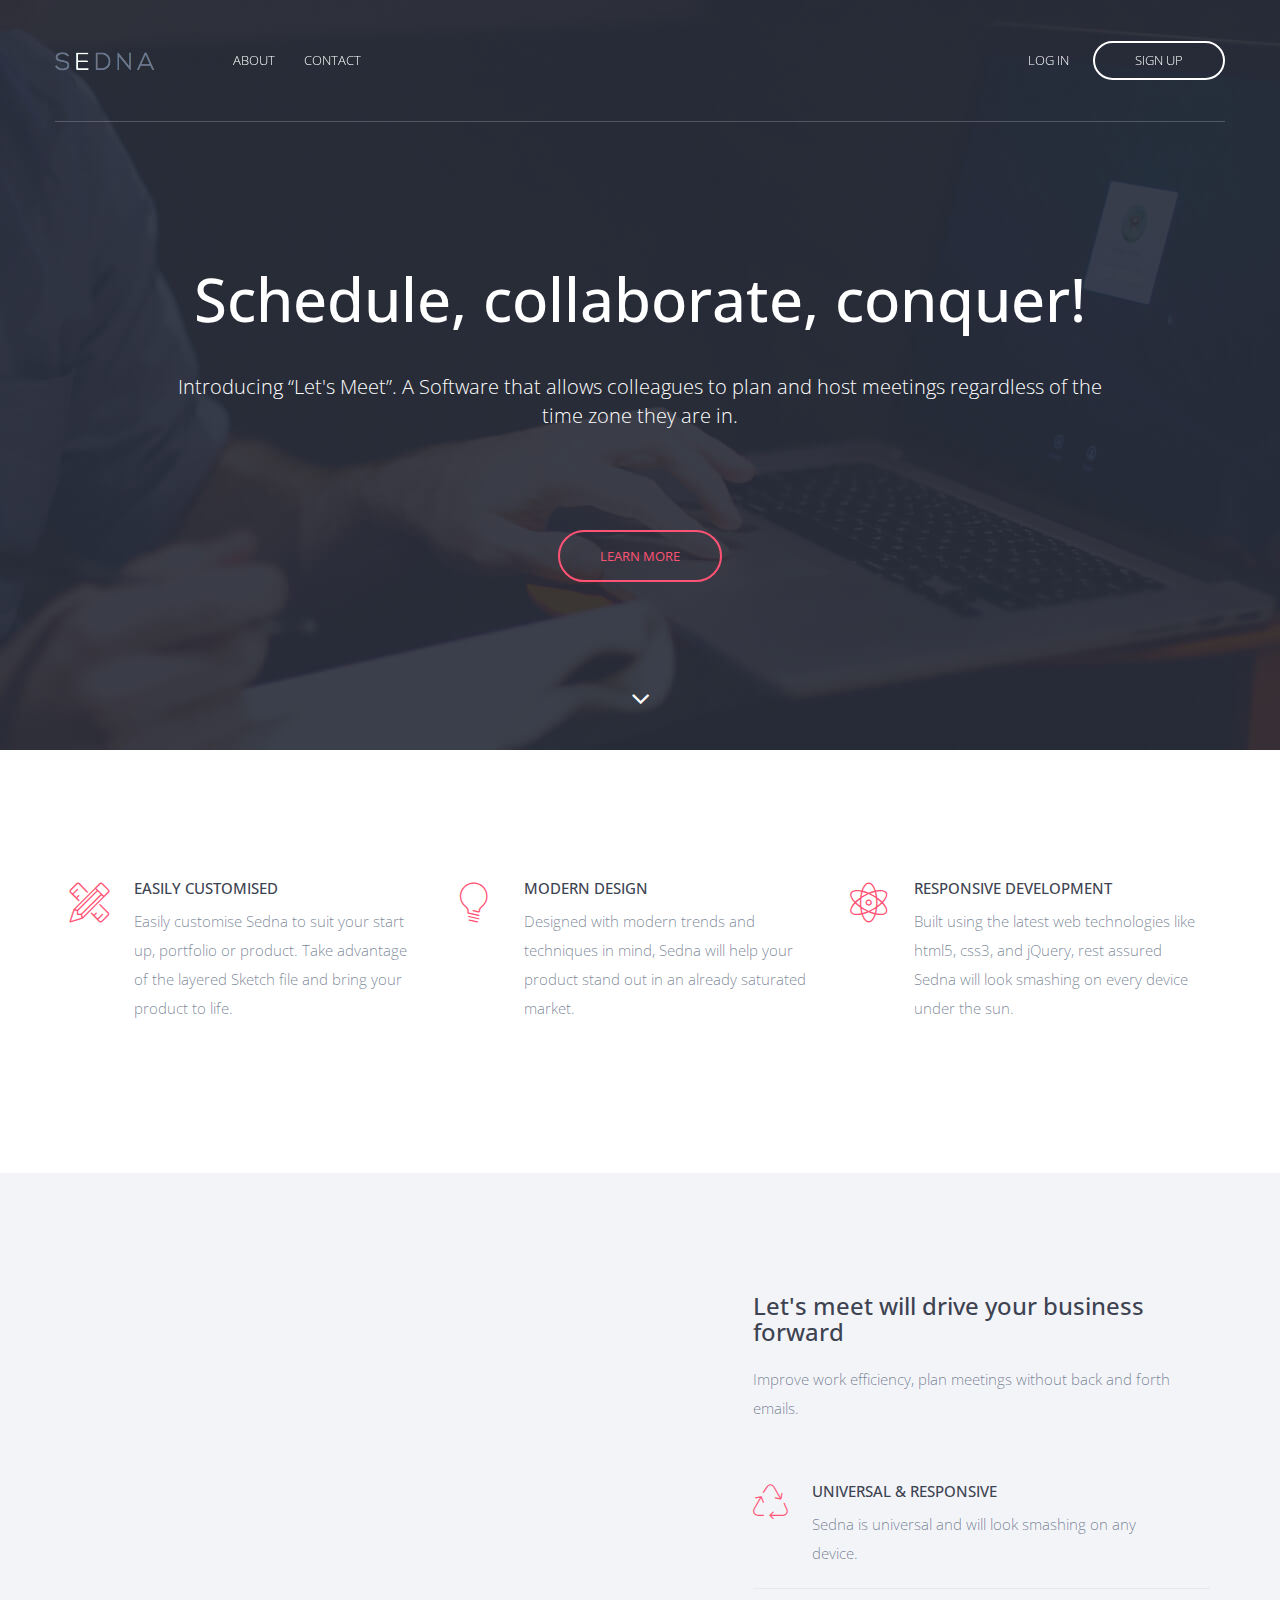
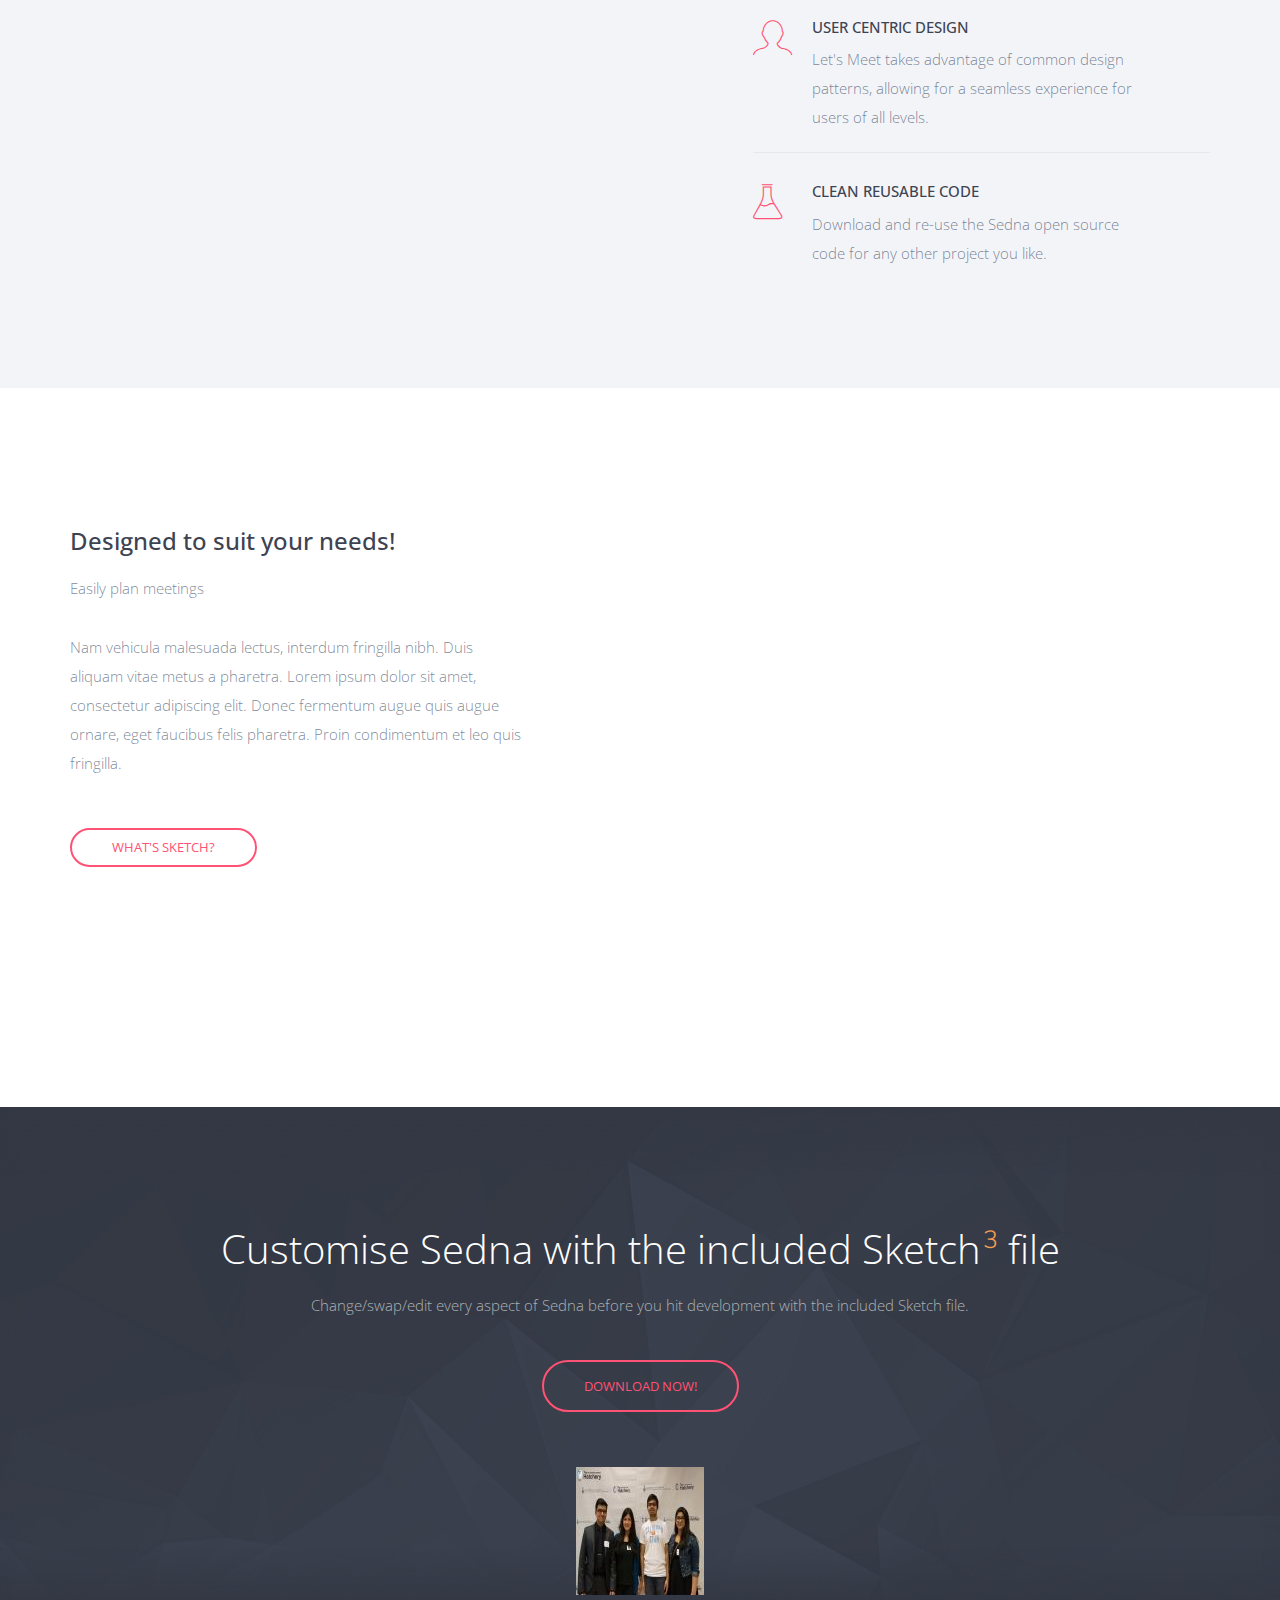
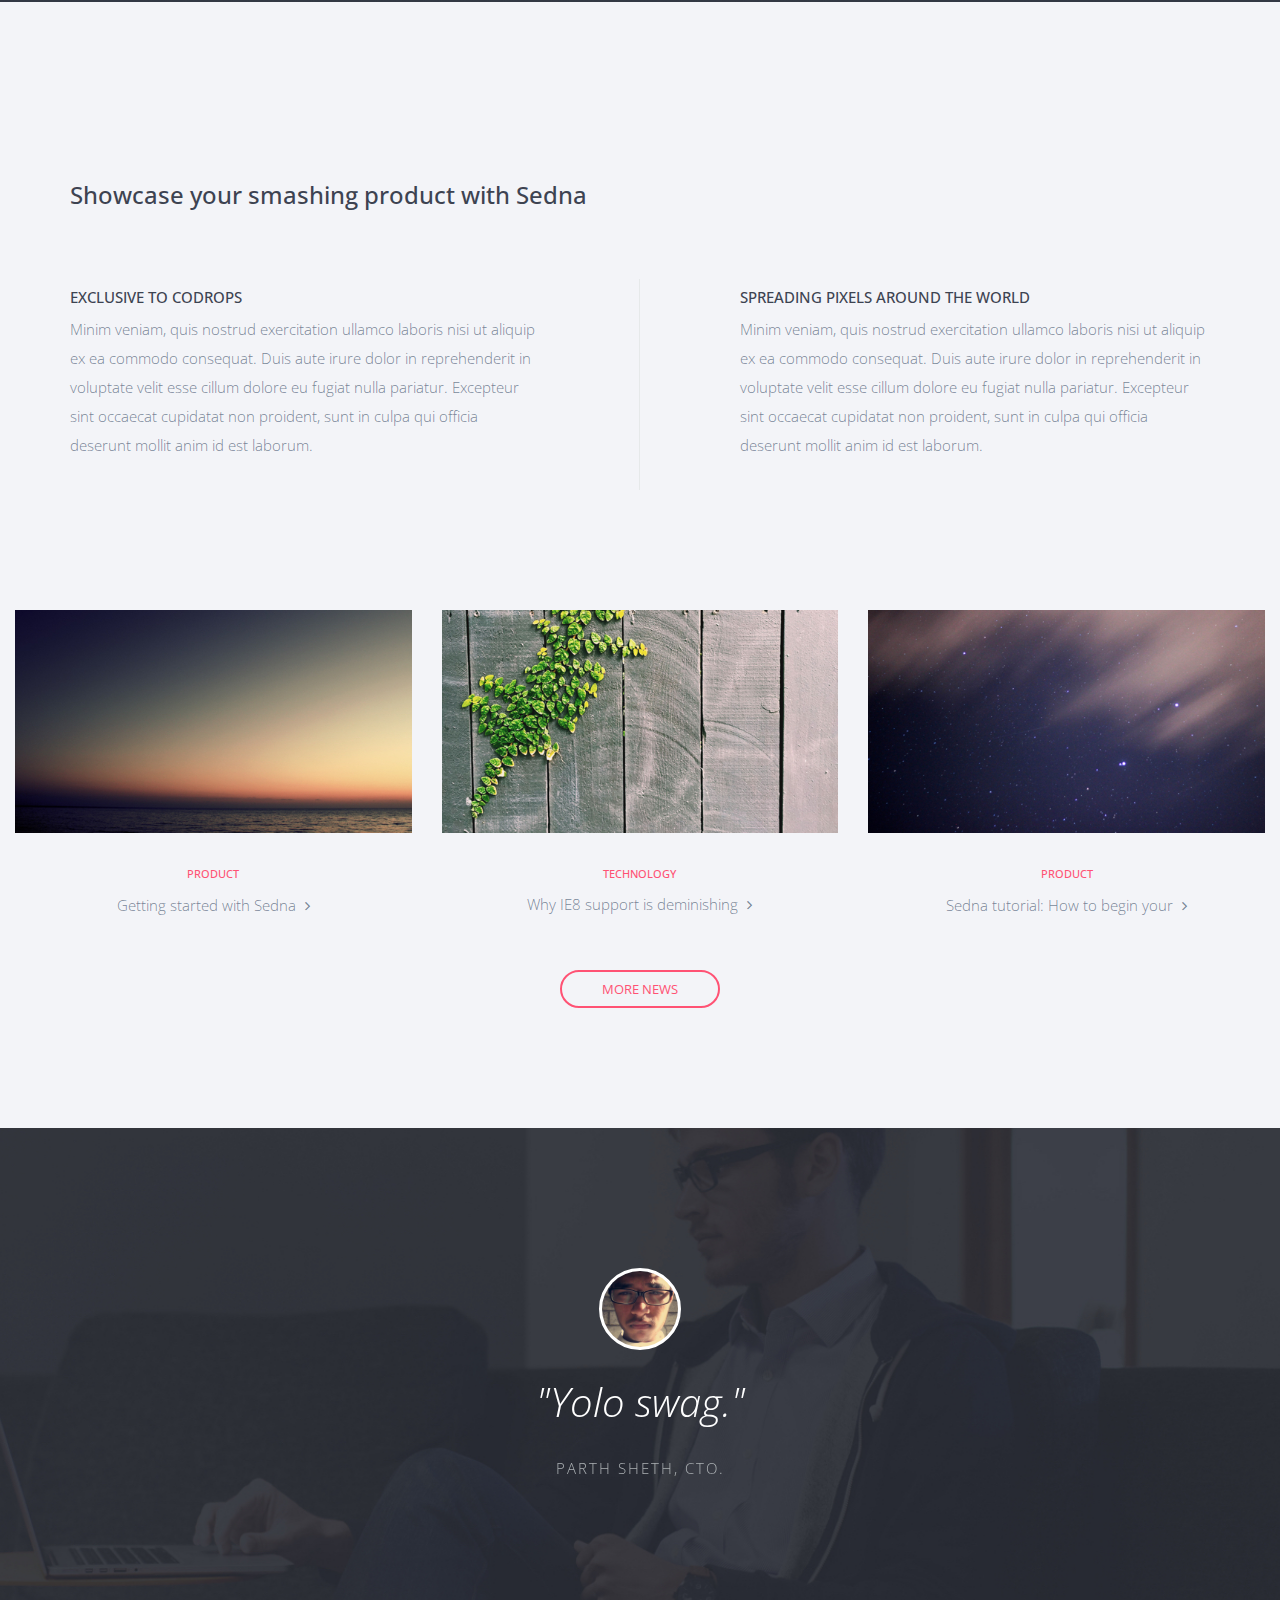
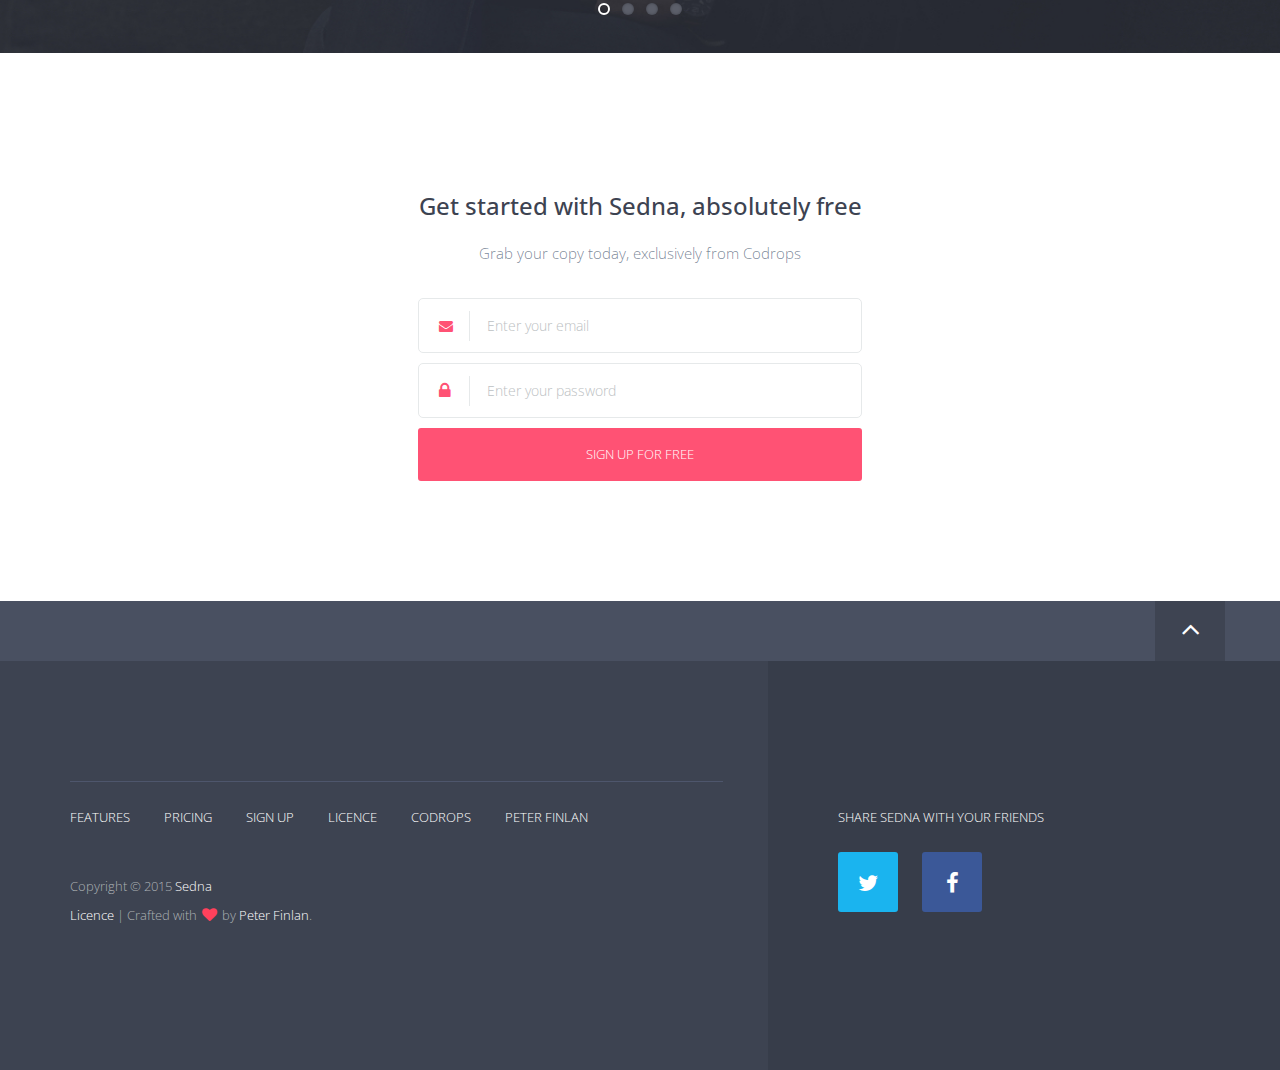
==== commit eb885e80: "changed the primary nav" ====
--- a/index.html
+++ b/index.html
@@ -33,13 +33,13 @@
         <section class="navigation">
             <header>
                 <div class="header-content">
-                    <div class="logo"><a href="#"><img src="img/sedna-logo.png" alt="Sedna logo"></a></div>
+                    <div class="logo"><a href="#"><img src="img/sedna-logo.png" alt="Let's Meet Logo"></a></div>
                     <div class="header-nav">
                         <nav>
                             <ul class="primary-nav">
-                                <li><a href="#features">Features</a></li>
-                                <li><a href="#assets">About us</a></li>
-                                <li><a href="#blog">NEED ONE MORE</a></li>
+                                <li><a href="#features">About</a></li>
+                                <li><a href="#assets">Contact</a></li>
+                                <!--<li><a href="#blog"></a></li>-->
                                 <!--<li><a href="#download">Download</a></li>-->
                             </ul>
                             <ul class="member-actions">
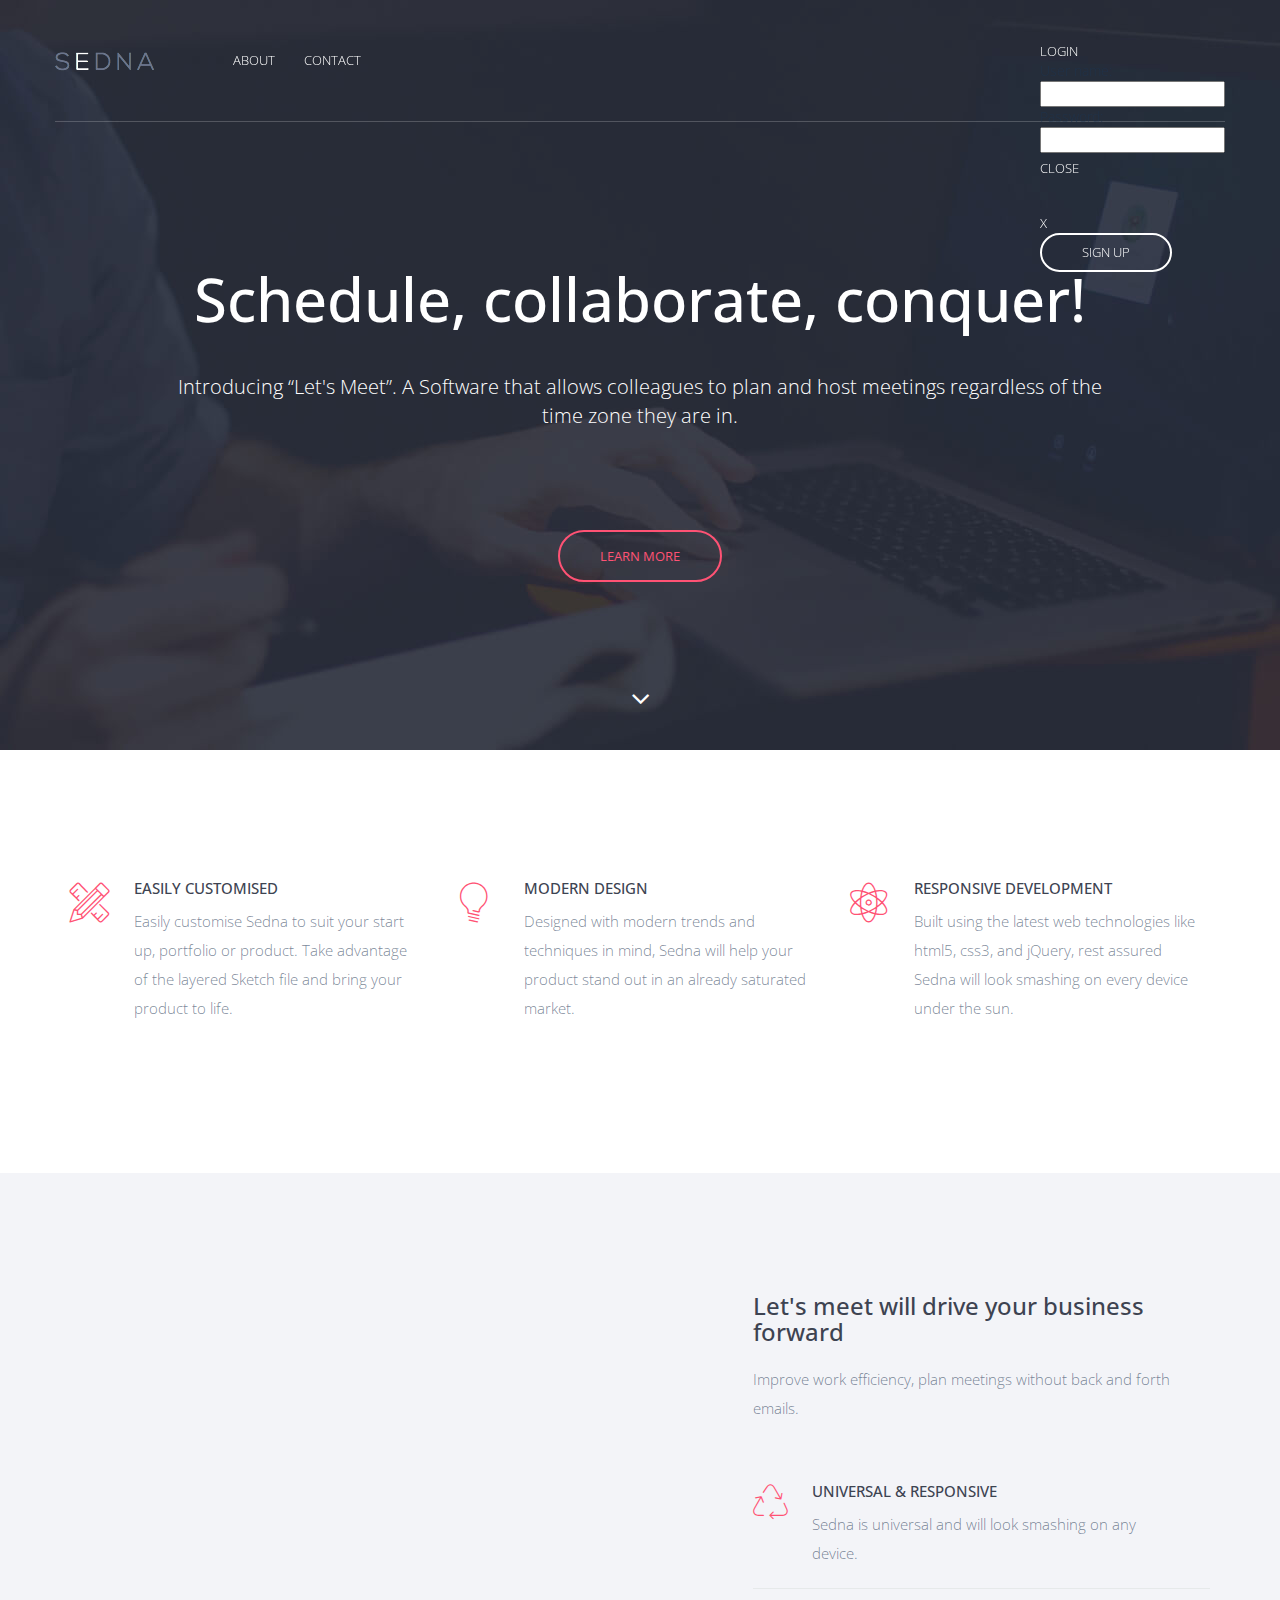
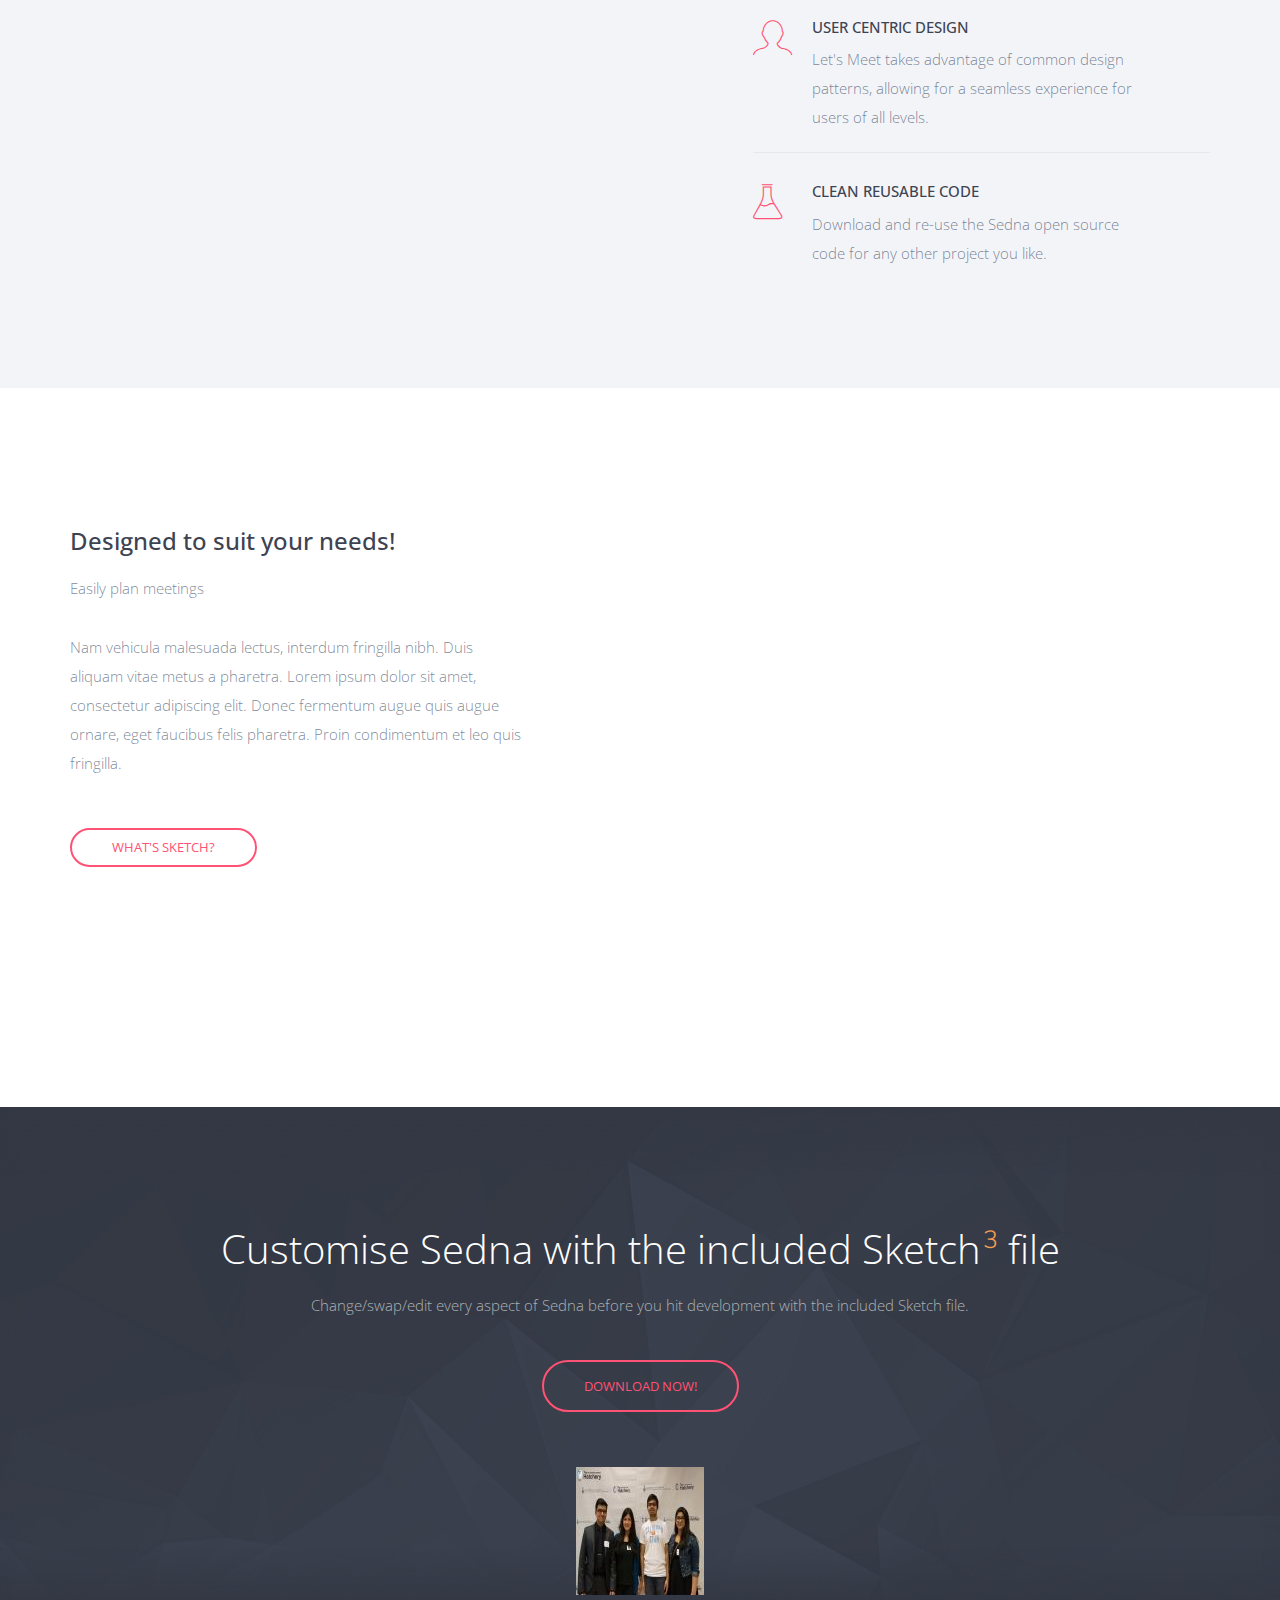
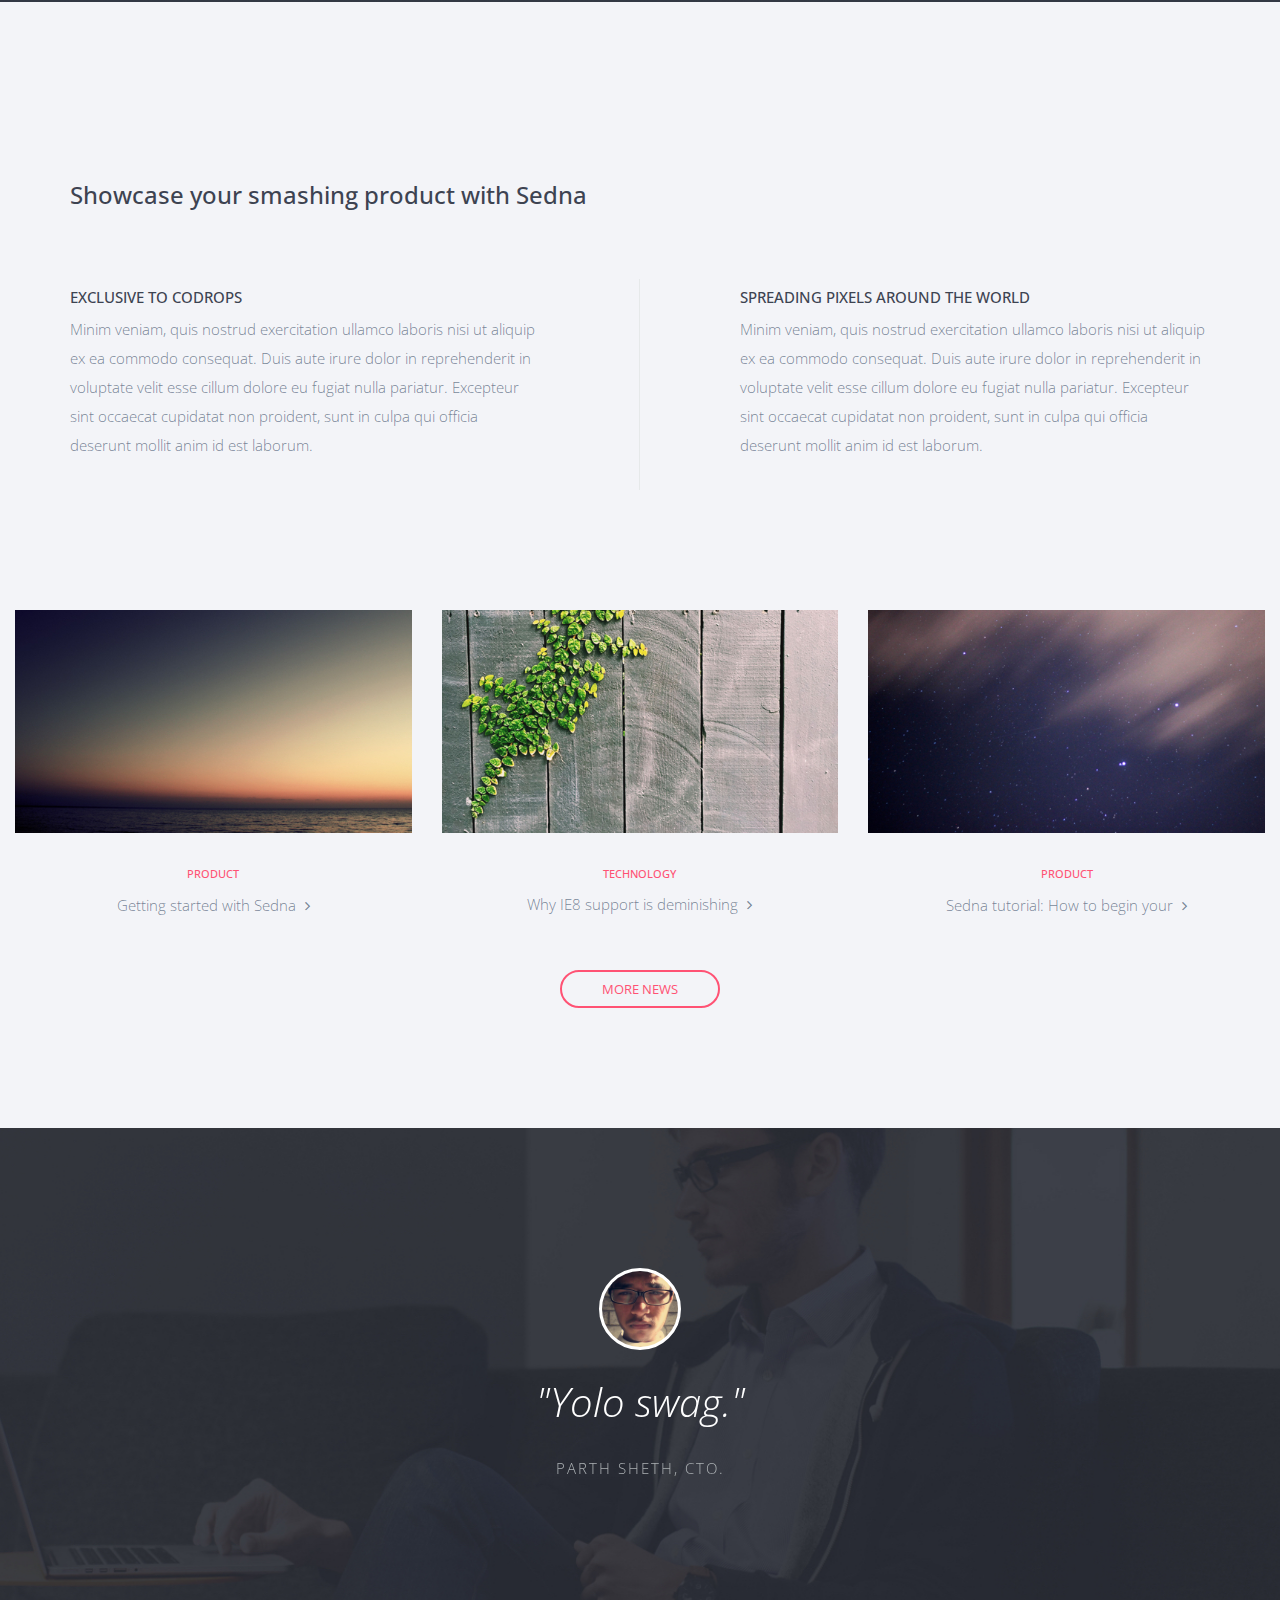
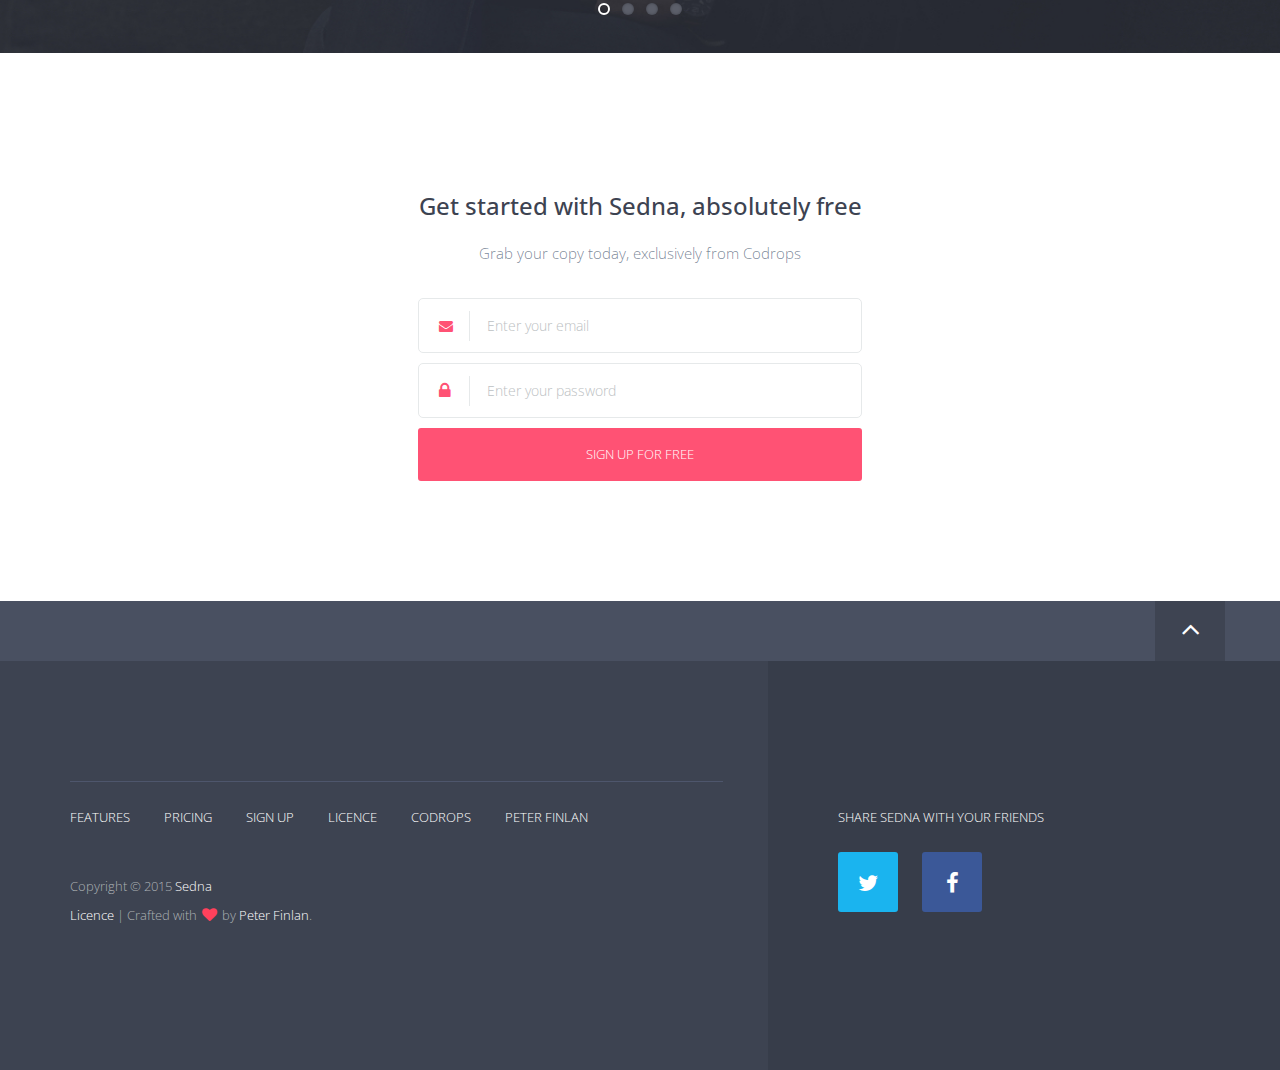
==== commit a81f7f51: "added login button popup" ====
--- a/index.html
+++ b/index.html
@@ -43,7 +43,22 @@
                                 <!--<li><a href="#download">Download</a></li>-->
                             </ul>
                             <ul class="member-actions">
-                                <li><a href="#download" class="login">Log in</a></li>
+                                <li><!-- LOGIN BUTTON -->
+                                    <a data-popup-open="login-popup" href="#Sign up">Login</a>
+                                    <div class = "popup" data-popup= "login-popup">
+                                      <div class= "popup-inner">
+                                        <form action="login.php" method="post">
+                                          User name:<br>
+                                          <input type="text" name="username"><br>
+                                          Password:<br>
+                                          <input type="password" name="psw"><br>
+                                        </form>
+                                        <!-- CLOSE -->
+                                        <p><a data-popup-close= "login-popup" href = "#">close</a></p> 
+                                        <a class = "popup-close" data-popup-close="login-popup" href="#">x</a>
+                                      </div>
+                                    </div>
+                                 </li>
                                 <li><a href="#download" class="btn-white btn-small">Sign up</a></li>
                             </ul>
                         </nav>
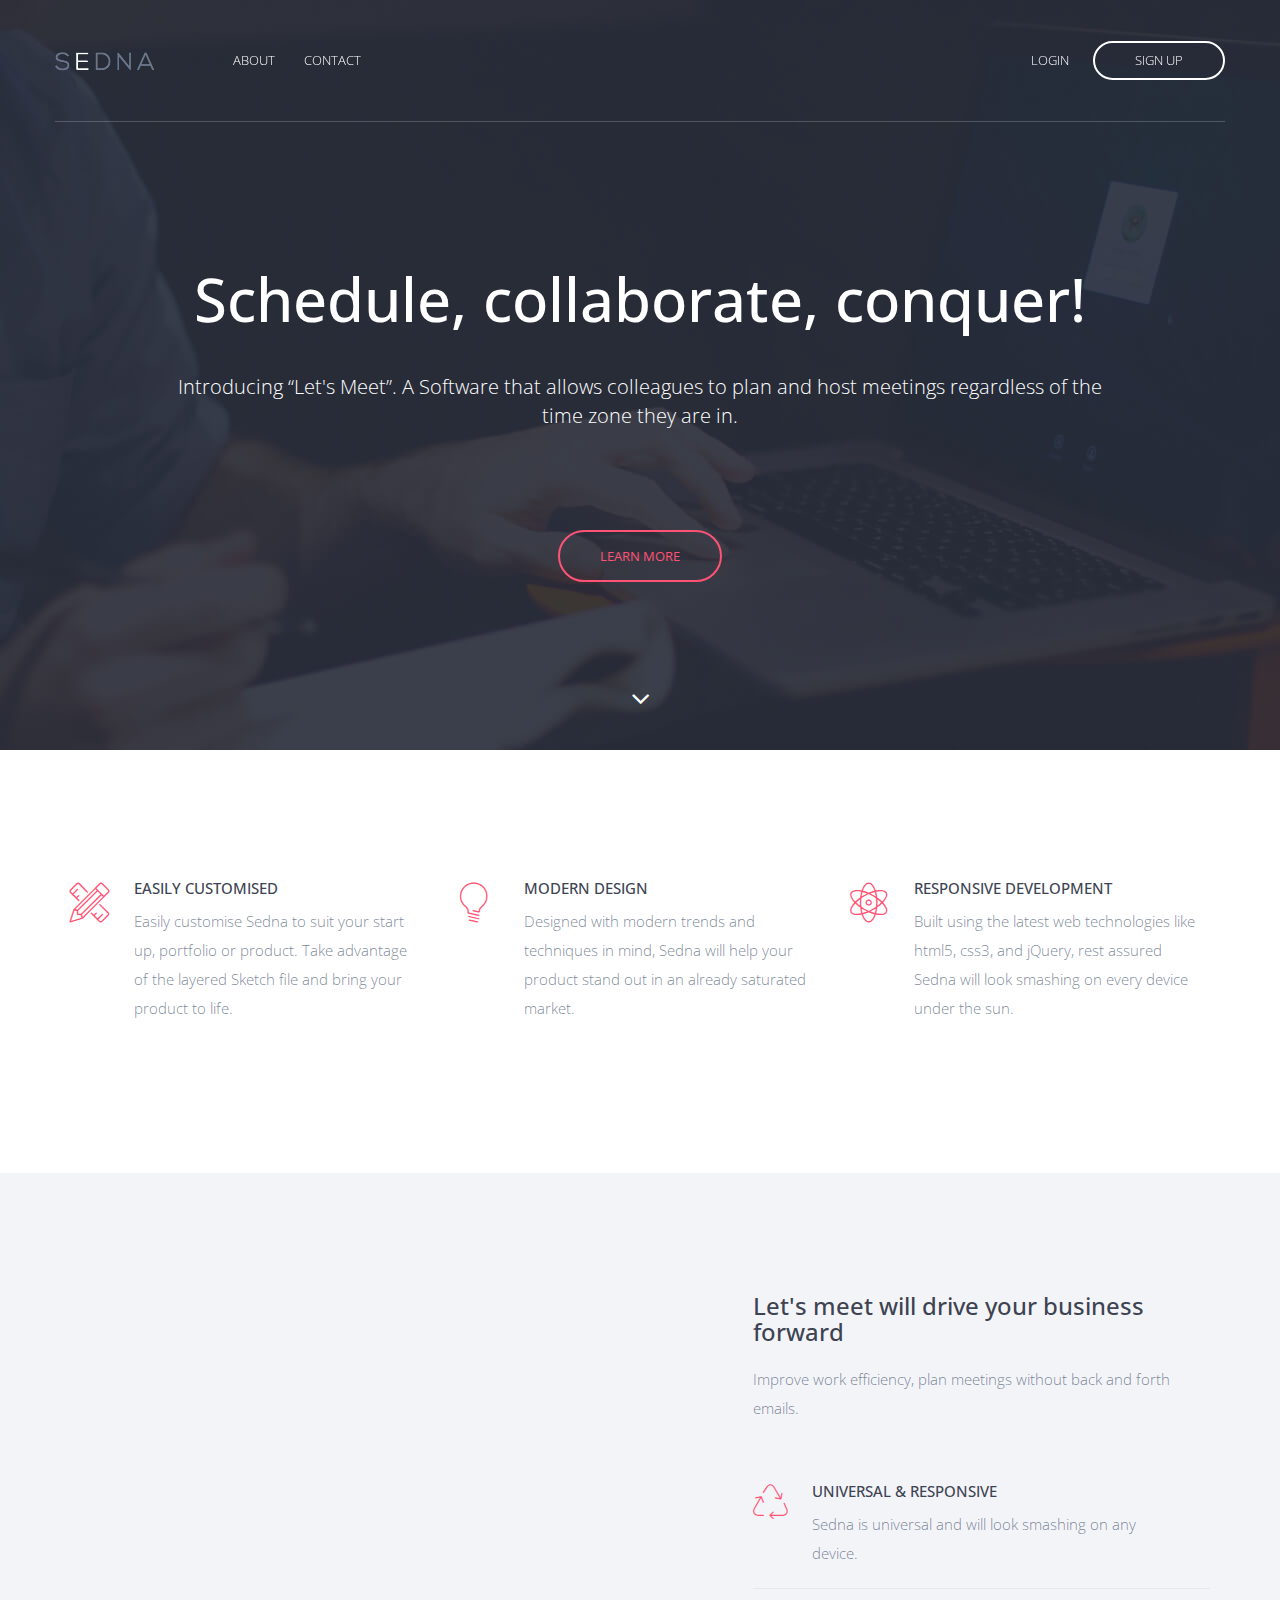
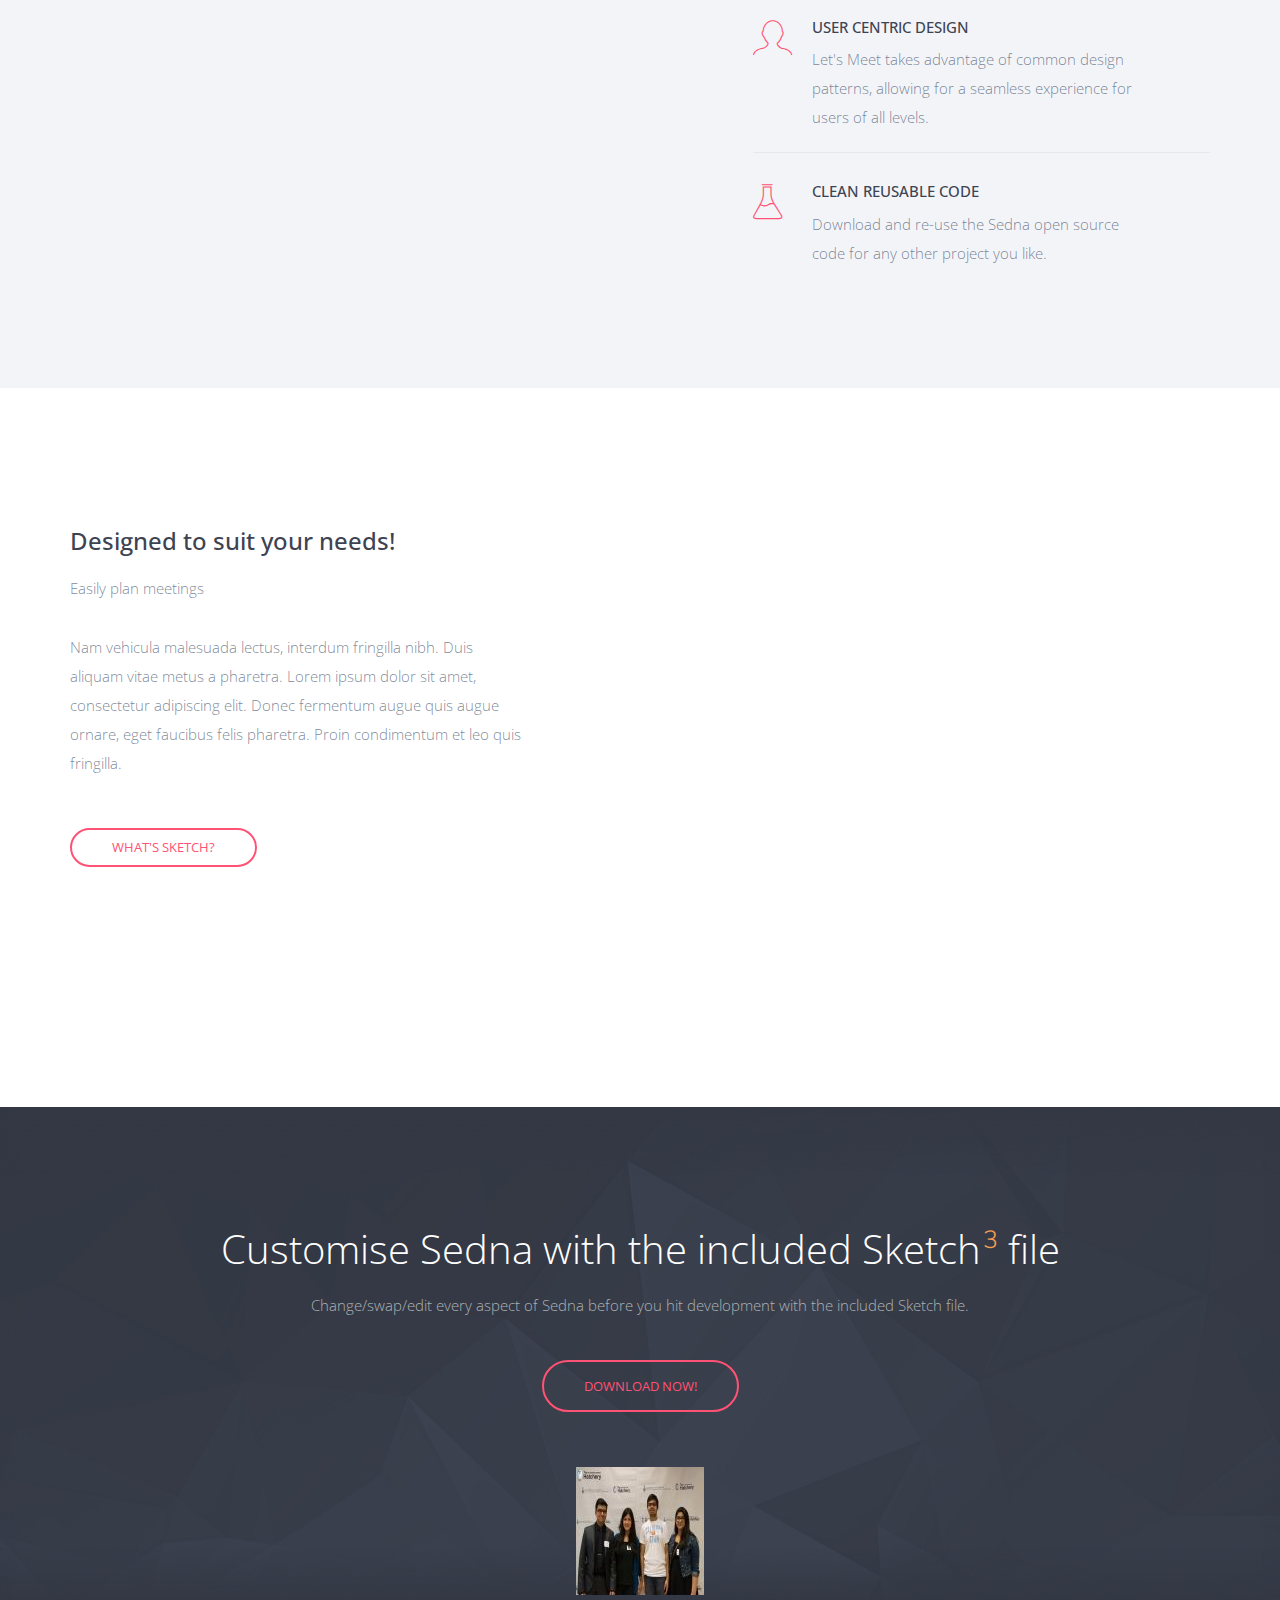
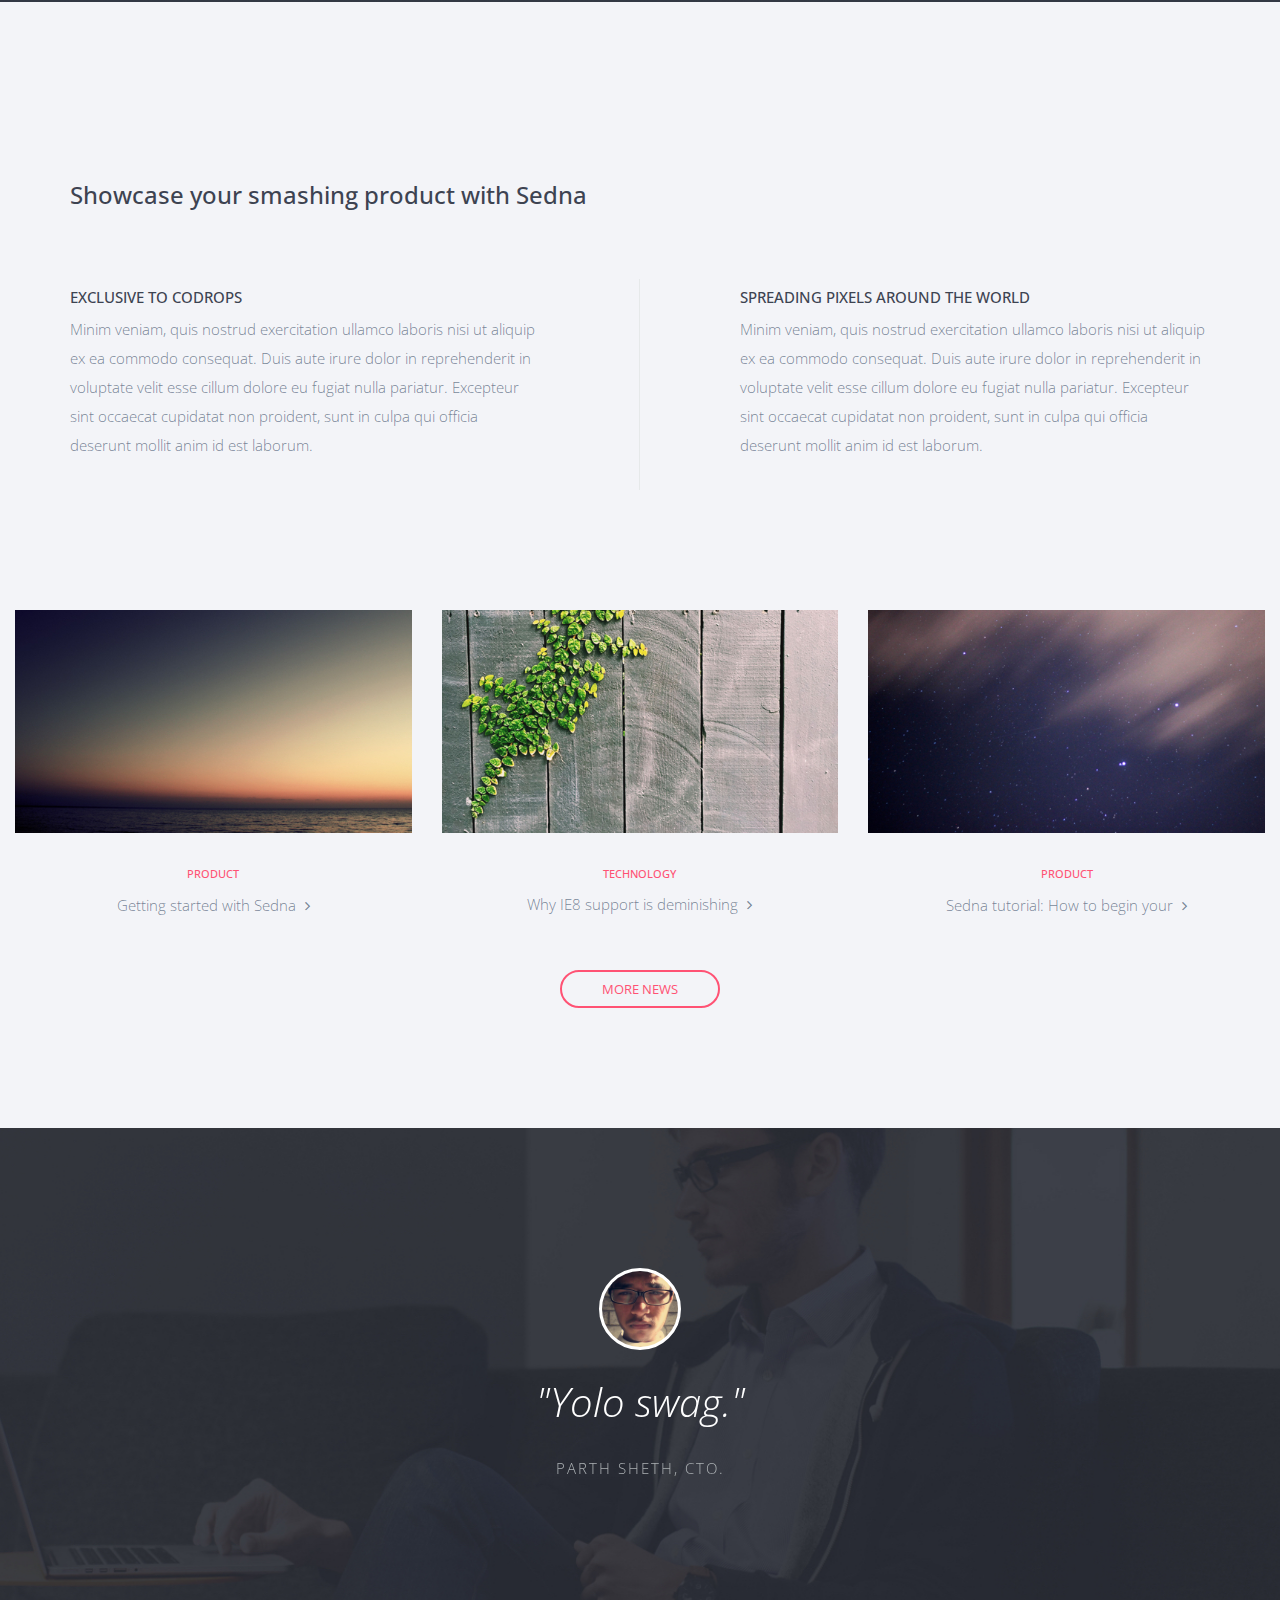
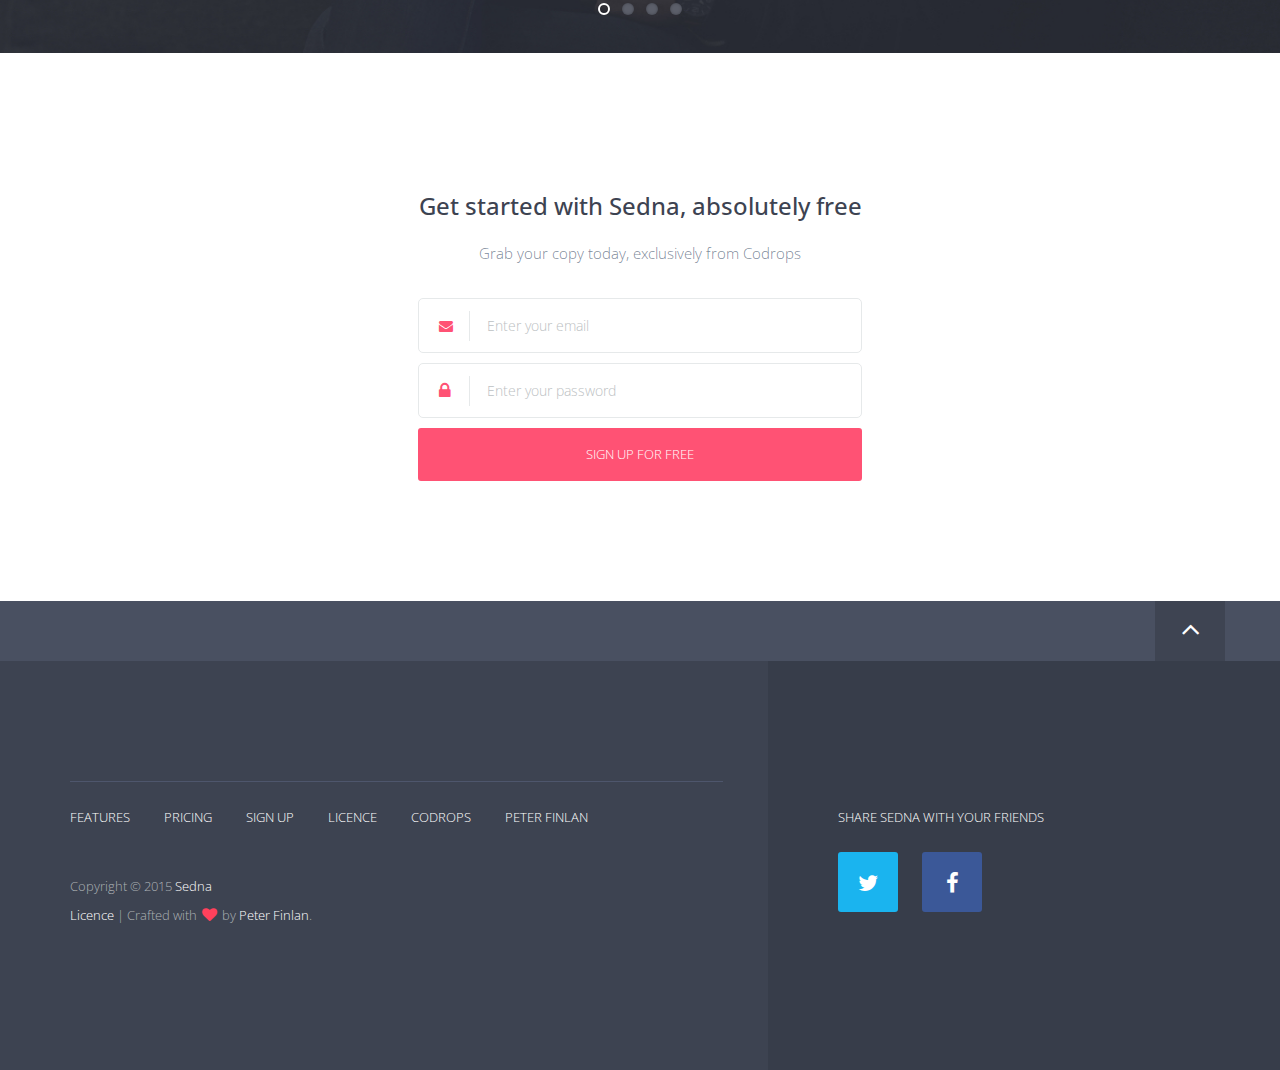
==== commit 43a1657d: "popup for log in button now comes up" ====
--- a/index.html
+++ b/index.html
@@ -24,6 +24,9 @@
     <link rel="stylesheet" href="http://maxcdn.bootstrapcdn.com/font-awesome/4.3.0/css/font-awesome.min.css">
     <link rel="stylesheet" href="css/signup_style.css">
     <script src="js/vendor/modernizr-2.8.3-respond-1.4.2.min.js"></script>
+
+    <script src="https://ajax.googleapis.com/ajax/libs/jquery/2.2.2/jquery.min.js"></script>
+    <script src="js/animation_scripts.js"></script>
 </head>
 <body id="top">
     <!--[if lt IE 8]>
@@ -44,7 +47,7 @@
                             </ul>
                             <ul class="member-actions">
                                 <li><!-- LOGIN BUTTON -->
-                                    <a data-popup-open="login-popup" href="#Sign up">Login</a>
+                                    <a class="login" data-popup-open="login-popup" href="#Sign up">Login</a>
                                     <div class = "popup" data-popup= "login-popup">
                                       <div class= "popup-inner">
                                         <form action="login.php" method="post">
@@ -52,6 +55,7 @@
                                           <input type="text" name="username"><br>
                                           Password:<br>
                                           <input type="password" name="psw"><br>
+                                          <input type="submit" value="Log in">
                                         </form>
                                         <!-- CLOSE -->
                                         <p><a data-popup-close= "login-popup" href = "#">close</a></p> 
--- a/css/styles.css
+++ b/css/styles.css
@@ -1,6 +1,64 @@
 @import url(http://fonts.googleapis.com/css?family=Open+Sans:300italic,400italic,600italic,700italic,800italic,400,300,600,700,800);
 @import url(http://fonts.googleapis.com/css?family=Merriweather:400,300,400italic,300italic,700,700italic);
 @import url(http://fonts.googleapis.com/css?family=Nunito:400,300,700);
+
+
+/* outer */
+.popup {
+    width:100%;
+    height:100%;
+    display:none;
+    position:fixed;
+    top:0px;
+    left:0px;
+    background: rgba(0,0,0,0.75);
+}
+
+/*inner*/
+.popup-inner {
+    max-width: 700px;
+    width:90%;
+    padding:40px;
+    position:absolute;
+    top:50%;
+    left:50%;
+    -webkit-transform:translate(-50%, -50%);
+    transform:translate(-50%, -50%);
+    box-shadow: 0px 2px 6px rgba(0,0,0,1);
+    border-radius: 3px;
+    background: #f1f1f1;
+}
+
+/* close */
+.popup-close {
+    width:30px;
+    height:30px;
+    padding-top:4px;
+    display:inline-block;
+    position:absolute;
+    top:0px;
+    right:0px;
+    transition: ease 0.25s all;
+    -webkit-transform:translate(-50%, -50%);
+    transform:translate(-50%, -50%);
+    border-radius: 1000px;
+    background:rgba(0,0,0,0.8);
+    font-family: Arial, Sans-Serif;
+    font-size:20px;
+    test-align:center;
+    line-height: 100%;
+    color:#f1f1f1;
+}
+
+.popup-close:hover{
+    -webkit-transform:translate(50%, -50%) rotate(180deg);
+    transform: translate(50%, -50%) rotate(180deg);
+    background: rgba(0,0,0,1);
+    text-decoration: none;
+}
+
+
+
 /* ==========================================================================
 Typography
 ========================================================================== */
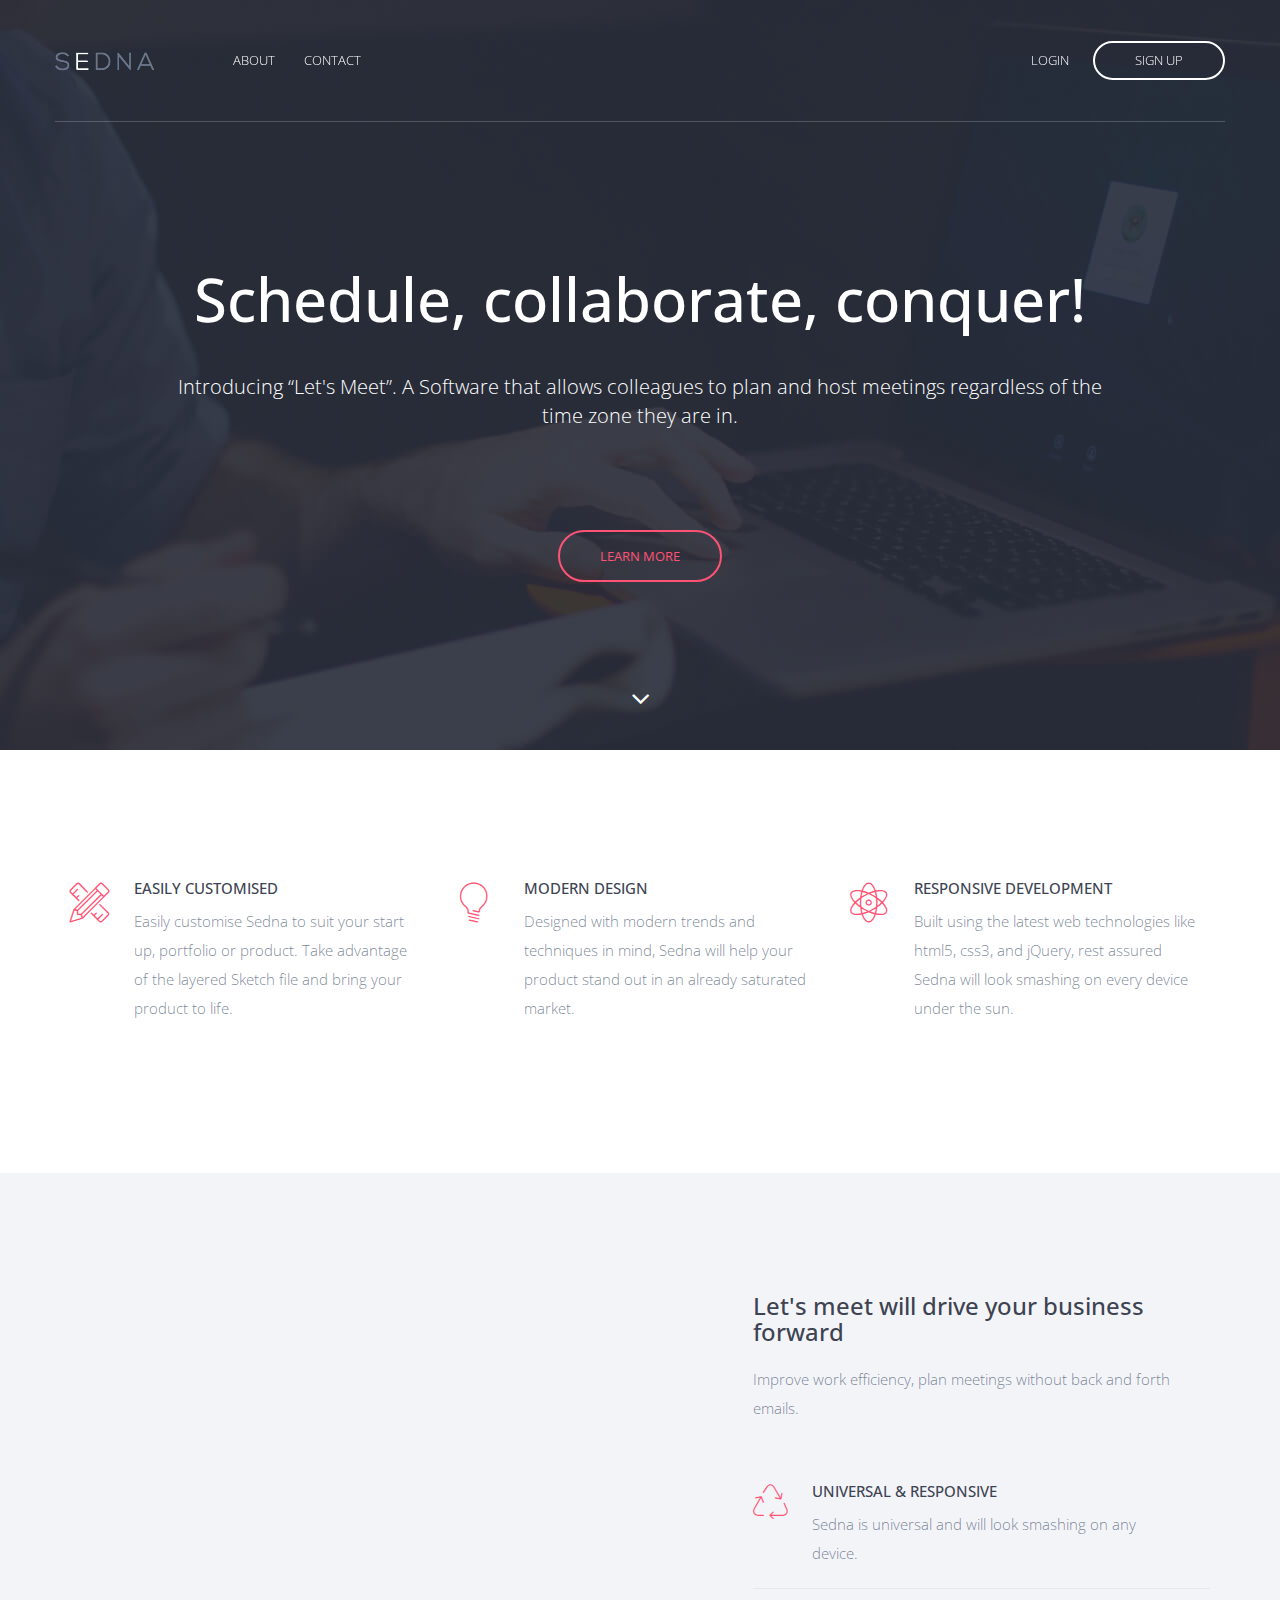
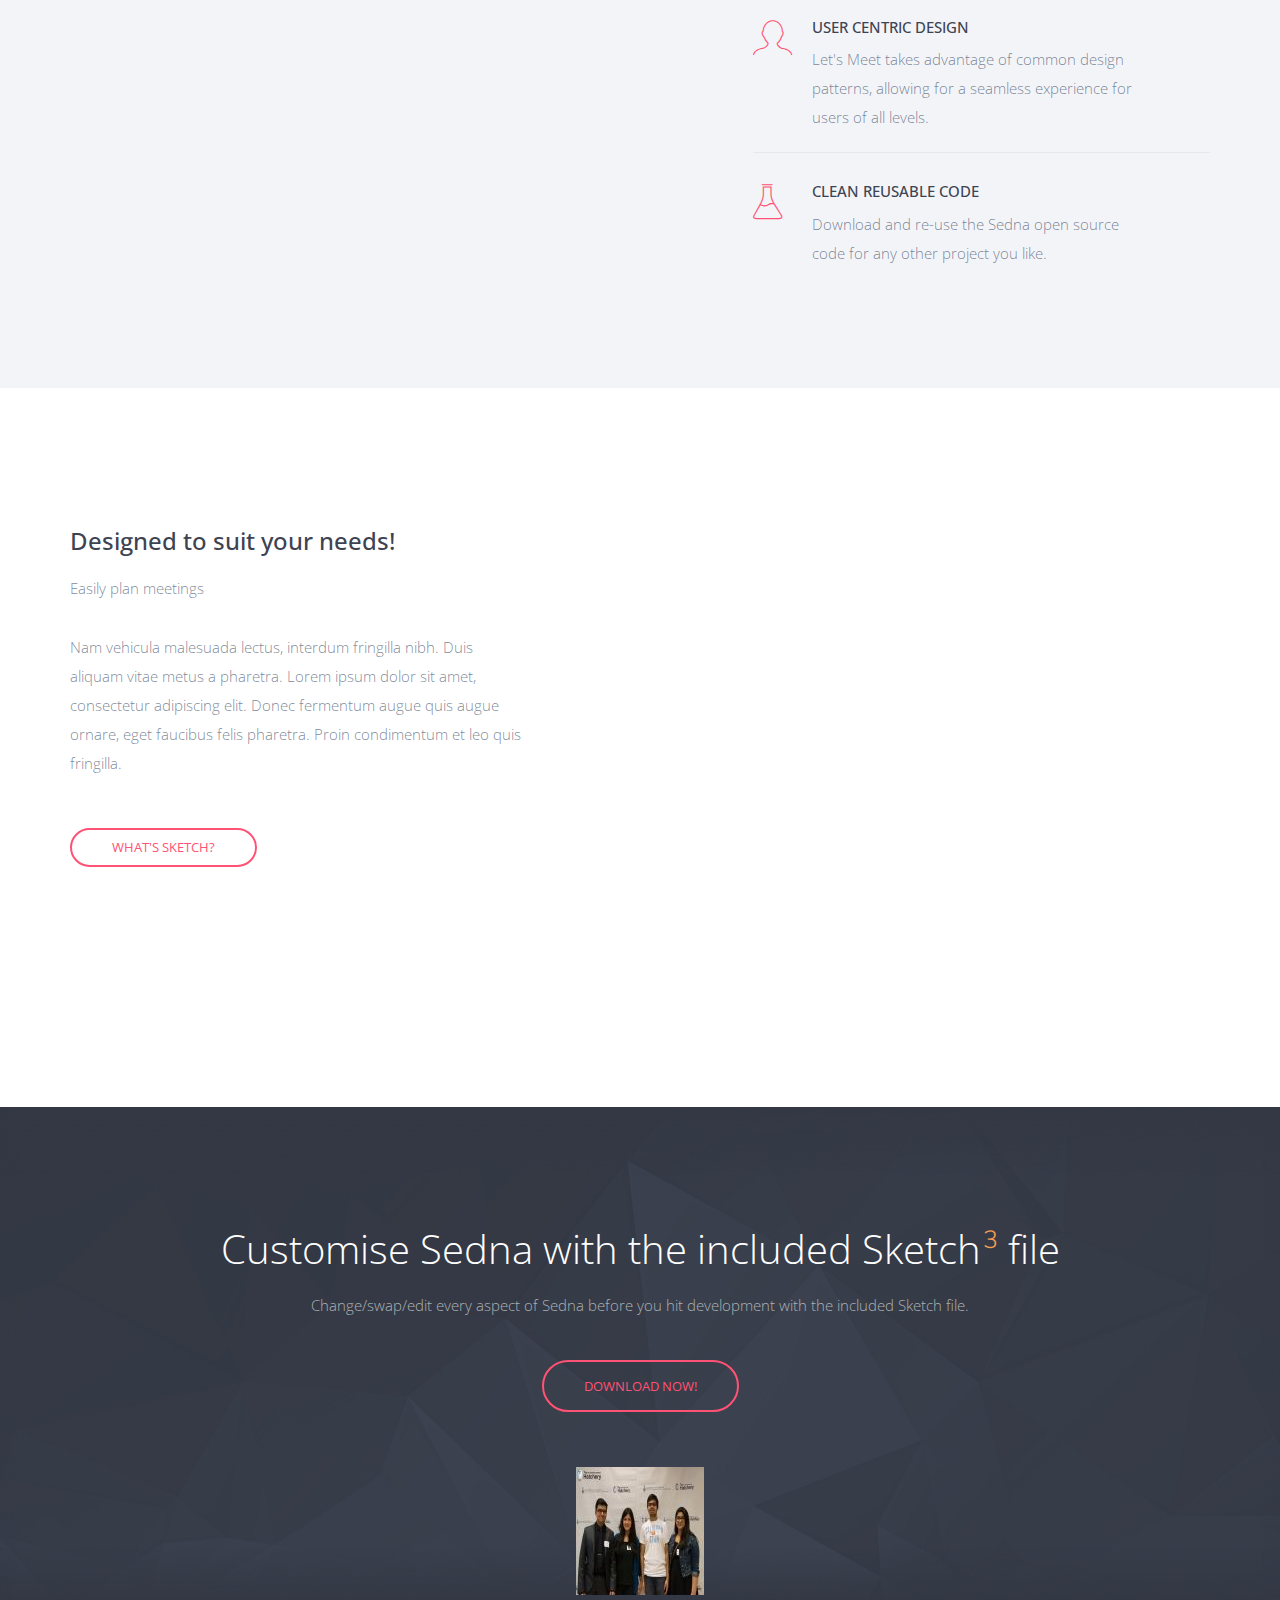
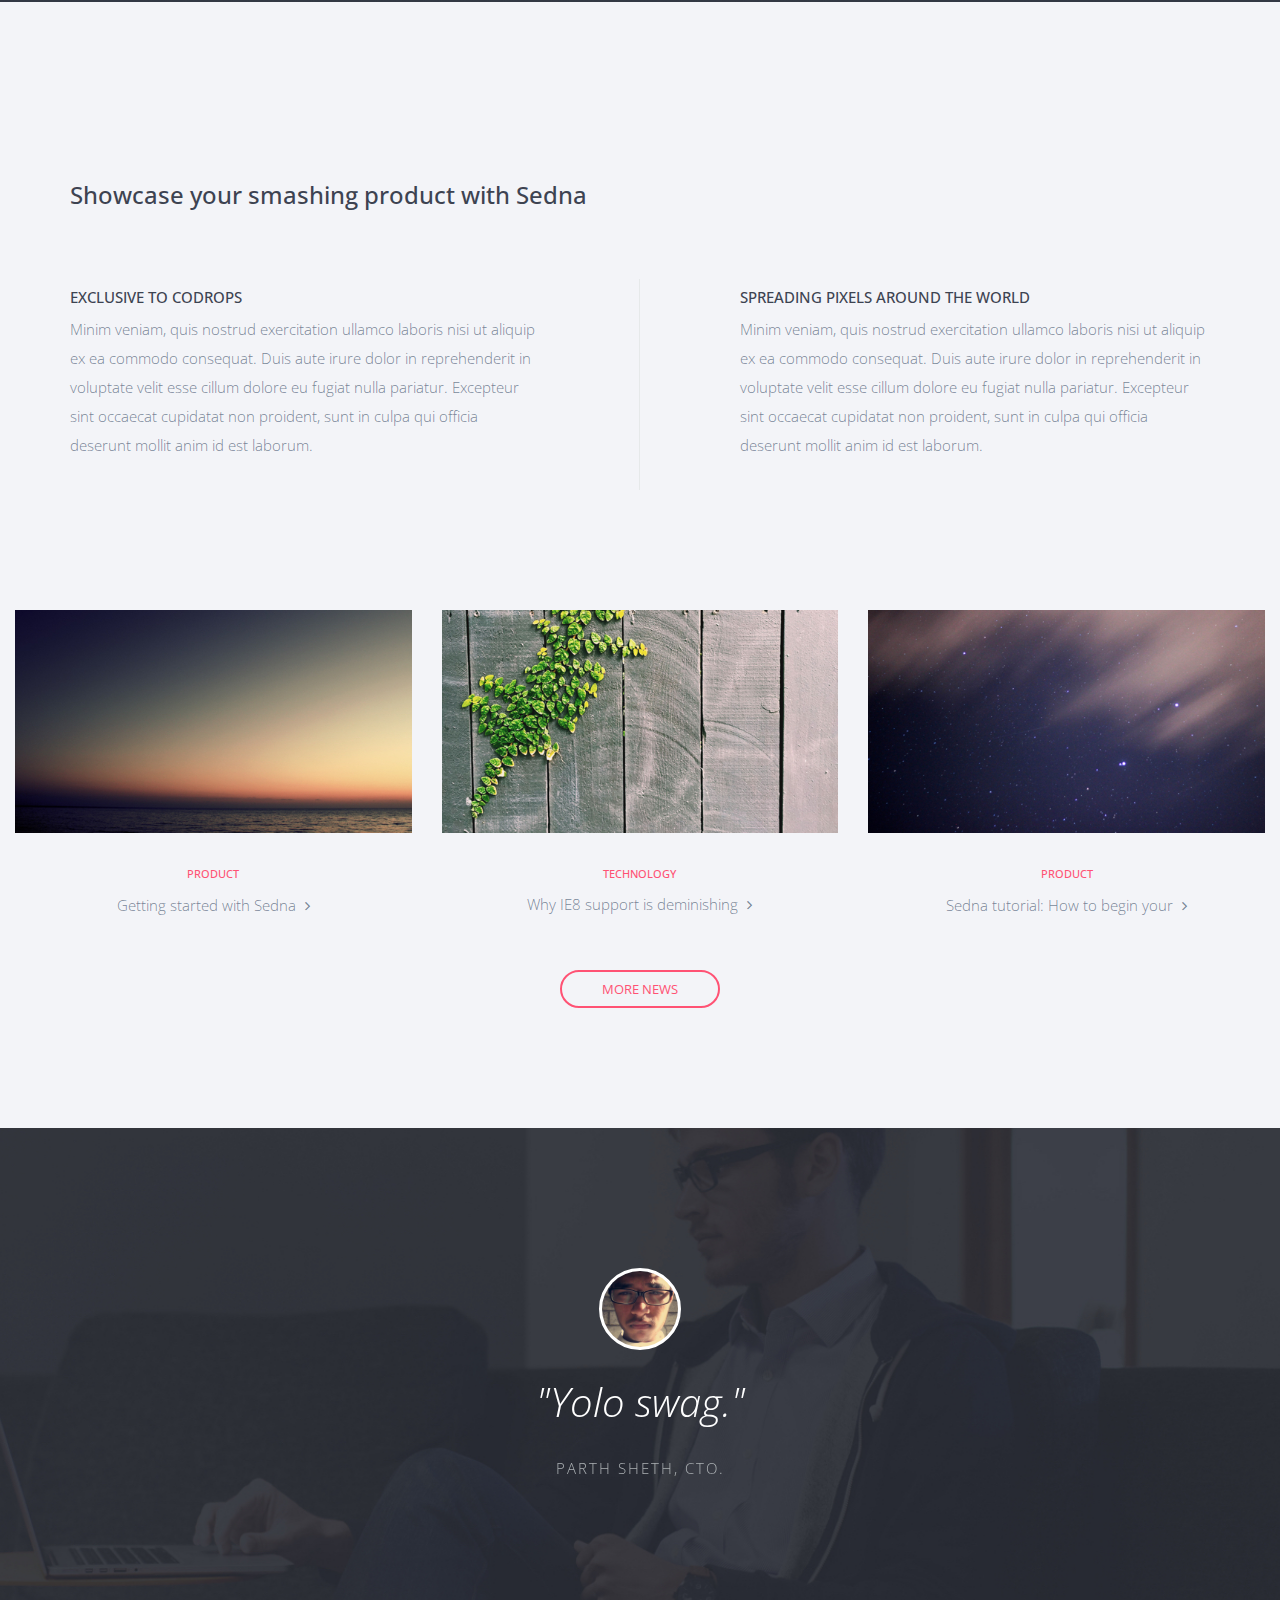
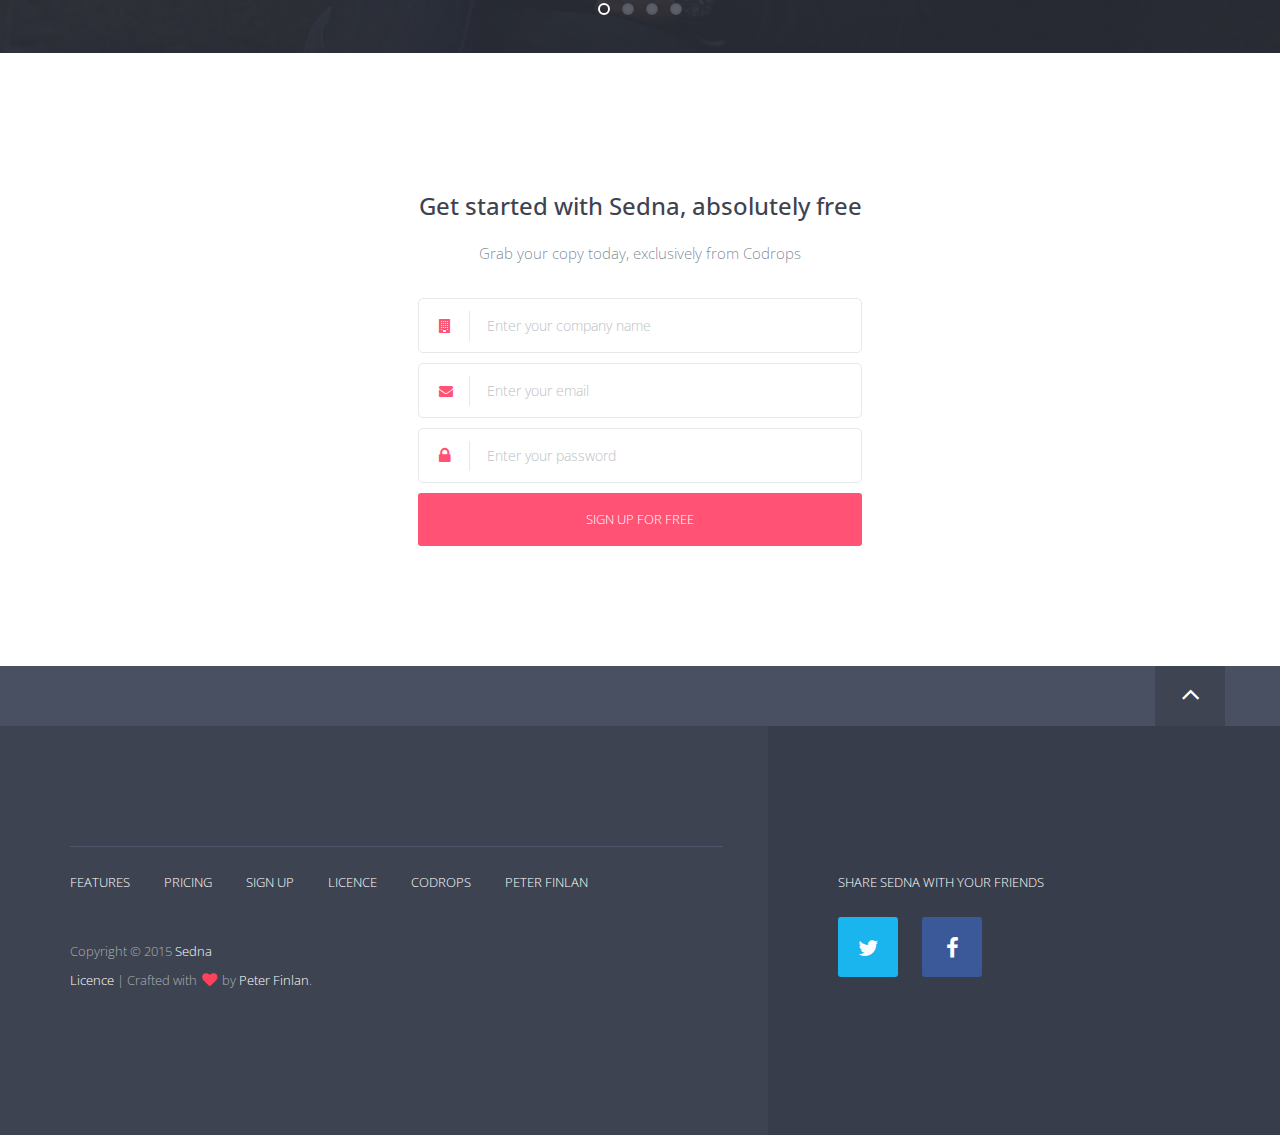
==== commit d6365dfe: "redirects to main page after user signs up" ====
--- a/index.html
+++ b/index.html
@@ -50,7 +50,7 @@
                                     <a class="login" data-popup-open="login-popup" href="#Sign up">Login</a>
                                     <div class = "popup" data-popup= "login-popup">
                                       <div class= "popup-inner">
-                                        <form action="login.php" method="post">
+                                        <form action="php/login.php" method="post">
                                           User name:<br>
                                           <input type="text" name="username"><br>
                                           Password:<br>
@@ -314,13 +314,18 @@
                 <div class="col-md-6 col-md-offset-3">
                     <h3>Get started with Sedna, absolutely free</h3>
                     <p>Grab your copy today, exclusively from Codrops</p>
-                    <form class="signup-form" action="signup.php" method="POST" role="form">
+                    <form class="signup-form" action="php/signup.php" method="POST" role="form">
+                        
+                        <div class="form-input-group">
+                            <i class="fa fa-building"></i><input type="text" name="companyname" class="" placeholder="Enter your company name" required>
+                        </div>
                         <div class="form-input-group">
                             <i class="fa fa-envelope"></i><input type="text" name="username" class="" placeholder="Enter your email" required>
                         </div>
                         <div class="form-input-group">
                             <i class="fa fa-lock"></i><input type="psw" class="" name="psw" placeholder="Enter your password" required>
                         </div>
+
                         <button type="submit" class="btn-fill sign-up-btn">Sign up for free</button>
                     </form>
                 </div>
--- a/css/styles.css
+++ b/css/styles.css
@@ -749,7 +749,15 @@
     -webkit-transform: translateY(-50%);
         -ms-transform: translateY(-50%);
             transform: translateY(-50%); }
-  .sign-up .signup-form .form-input-group i.fa-lock {
+.sign-up .signup-form .form-input-group i.fa-lock {
+    font-size: 18px;
+    position: absolute;
+    top: 50%;
+    -webkit-transform: translateY(-50%);
+        -ms-transform: translateY(-50%);
+            transform: translateY(-50%);
+    margin-left: 20px; }
+  .sign-up .signup-form .form-input-group i.fa-genderless {
     font-size: 18px;
     position: absolute;
     top: 50%;
@@ -765,6 +773,16 @@
         -ms-transform: translateY(-50%);
             transform: translateY(-50%);
     margin-left: 20px; }
+
+    .sign-up .signup-form .form-input-group i.fa-building {
+    font-size: 14px;
+    position: absolute;
+    top: 50%;
+    -webkit-transform: translateY(-50%);
+        -ms-transform: translateY(-50%);
+            transform: translateY(-50%);
+    margin-left: 20px; }
+
   .sign-up .signup-form .form-input-group input {
     padding-left: 68px;
     width: 100%;
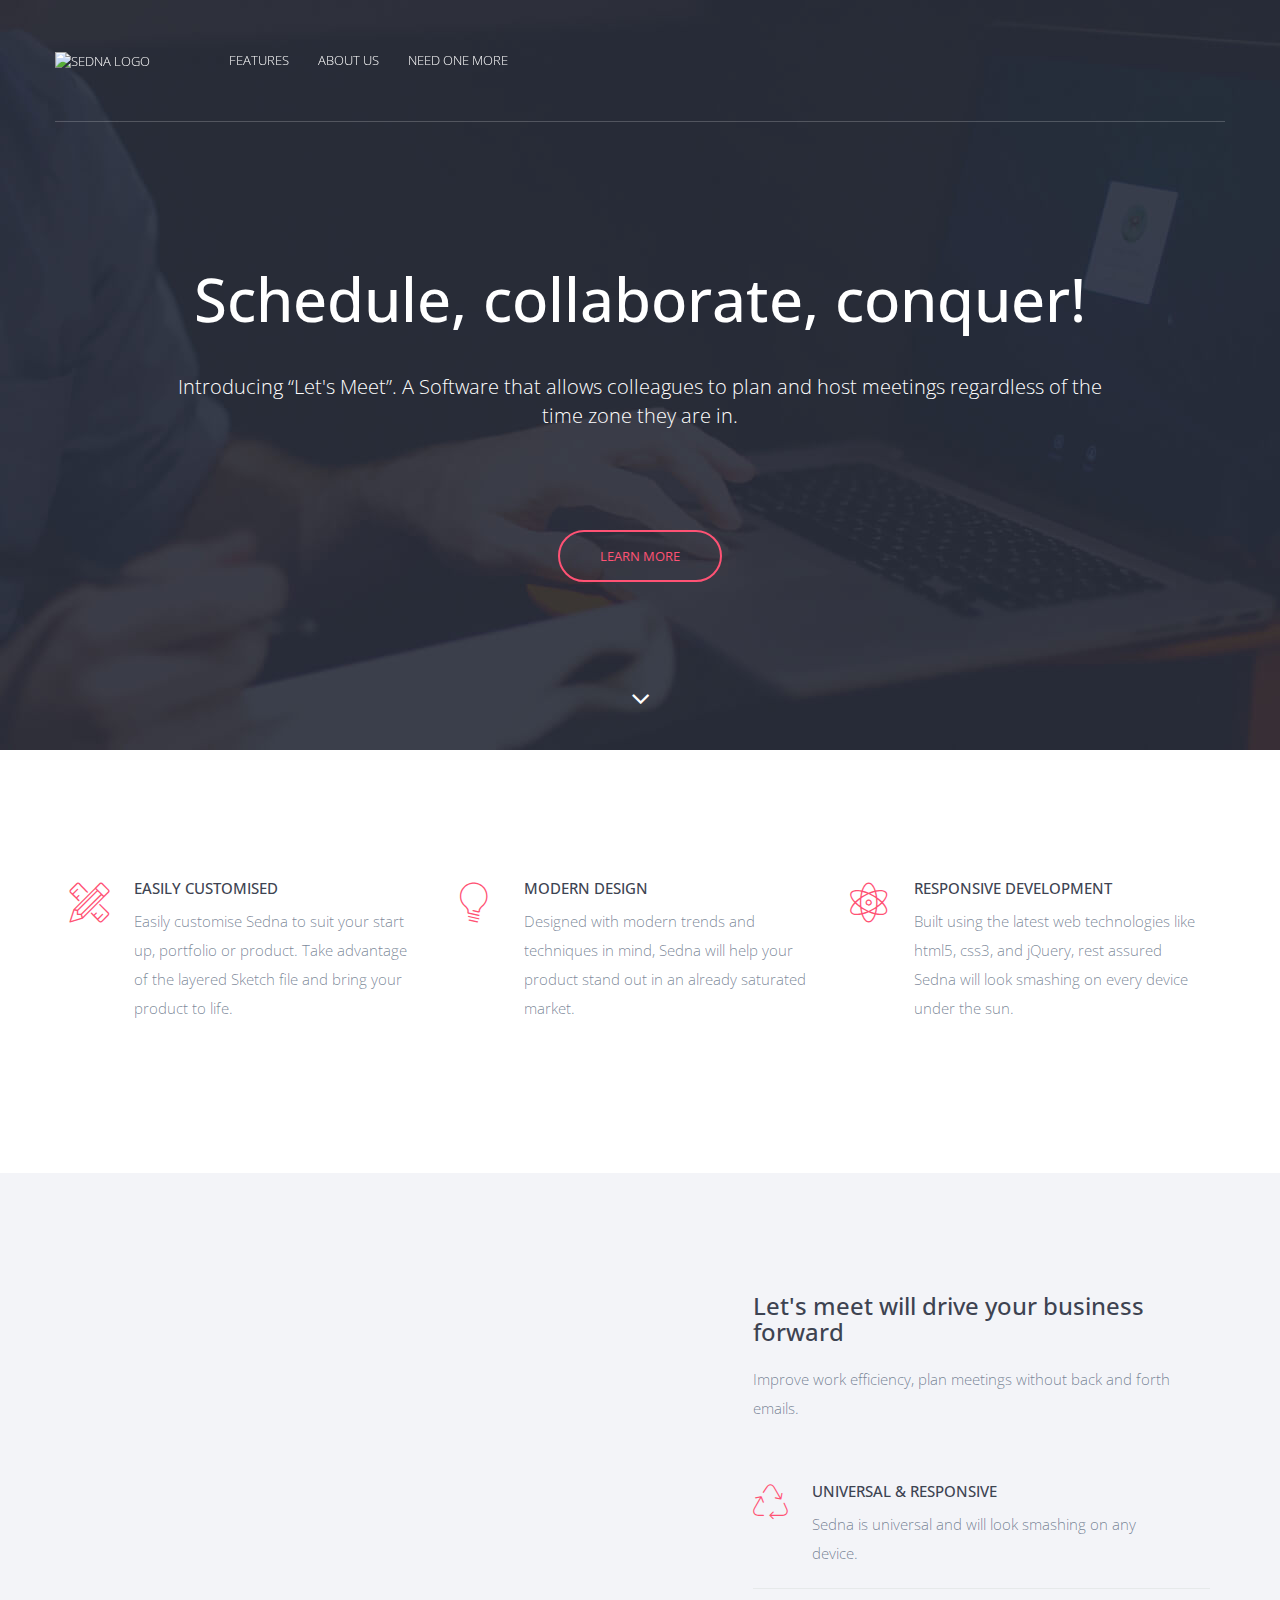
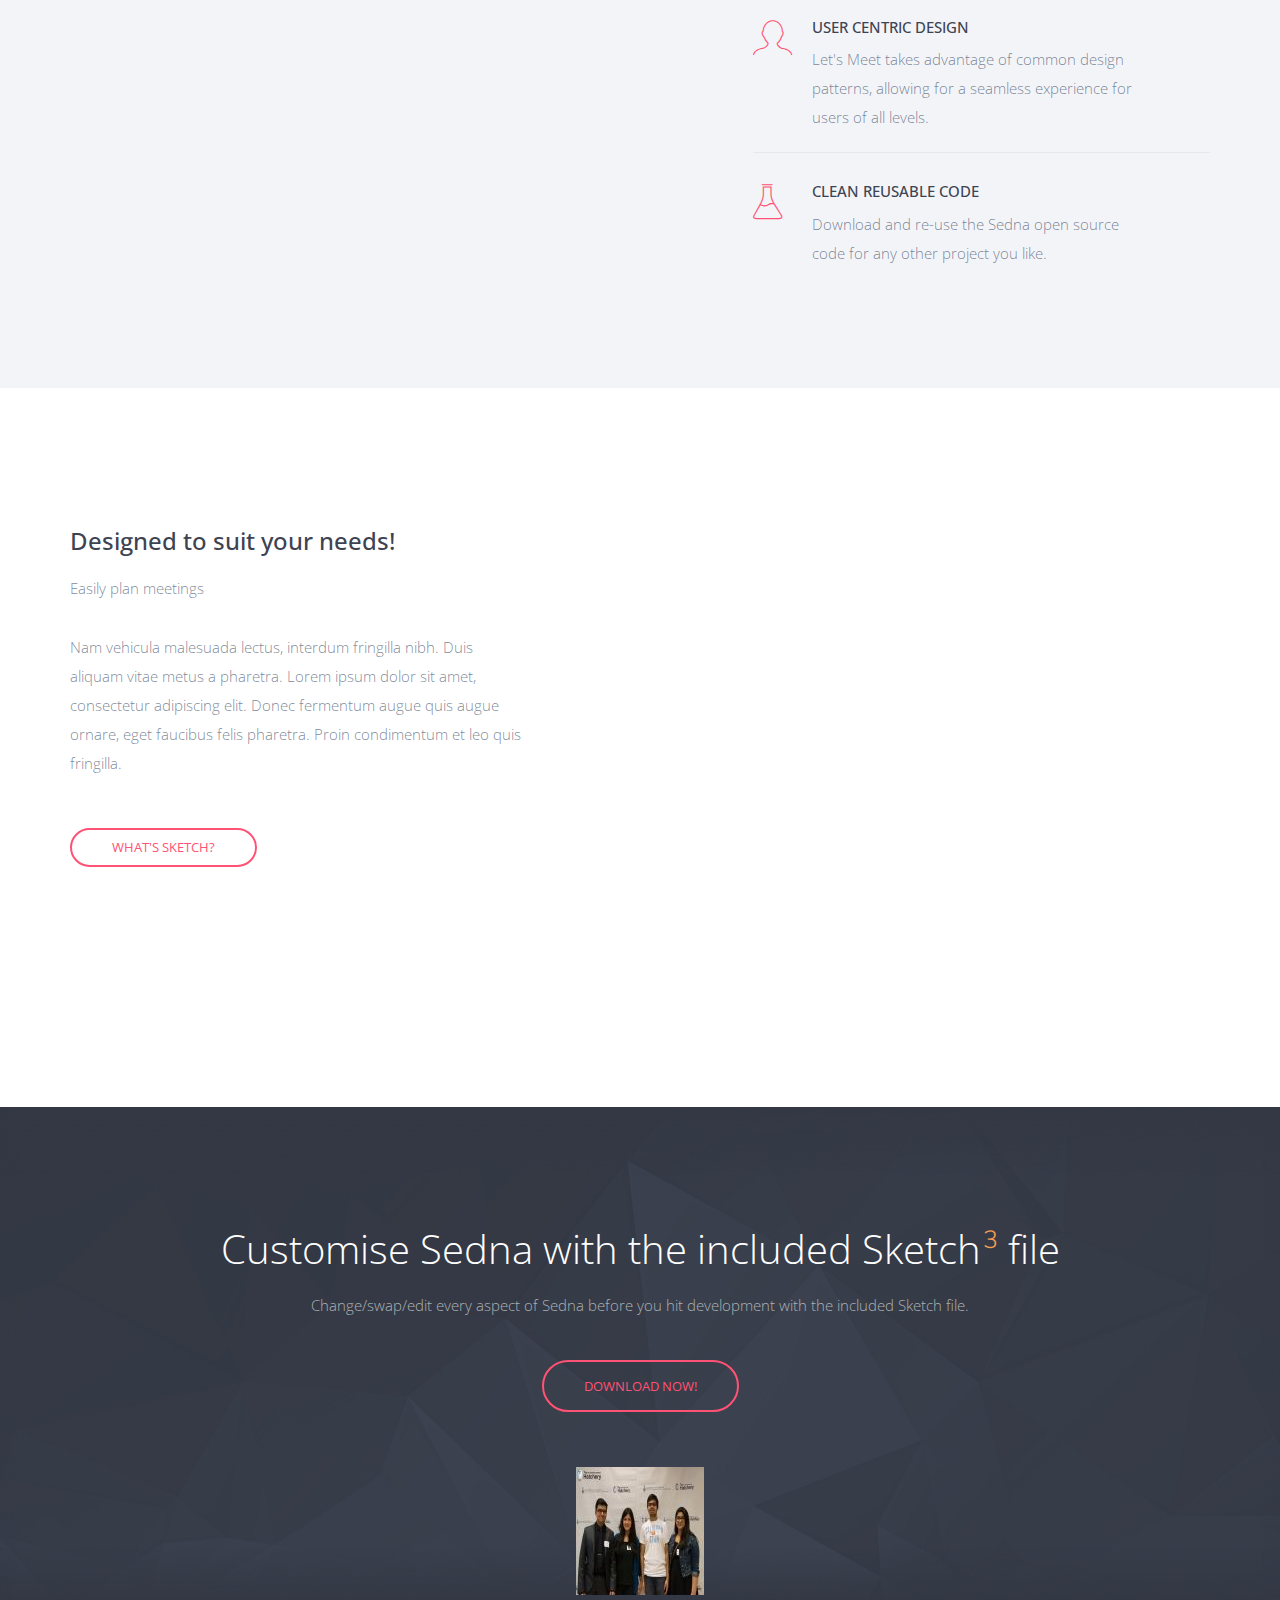
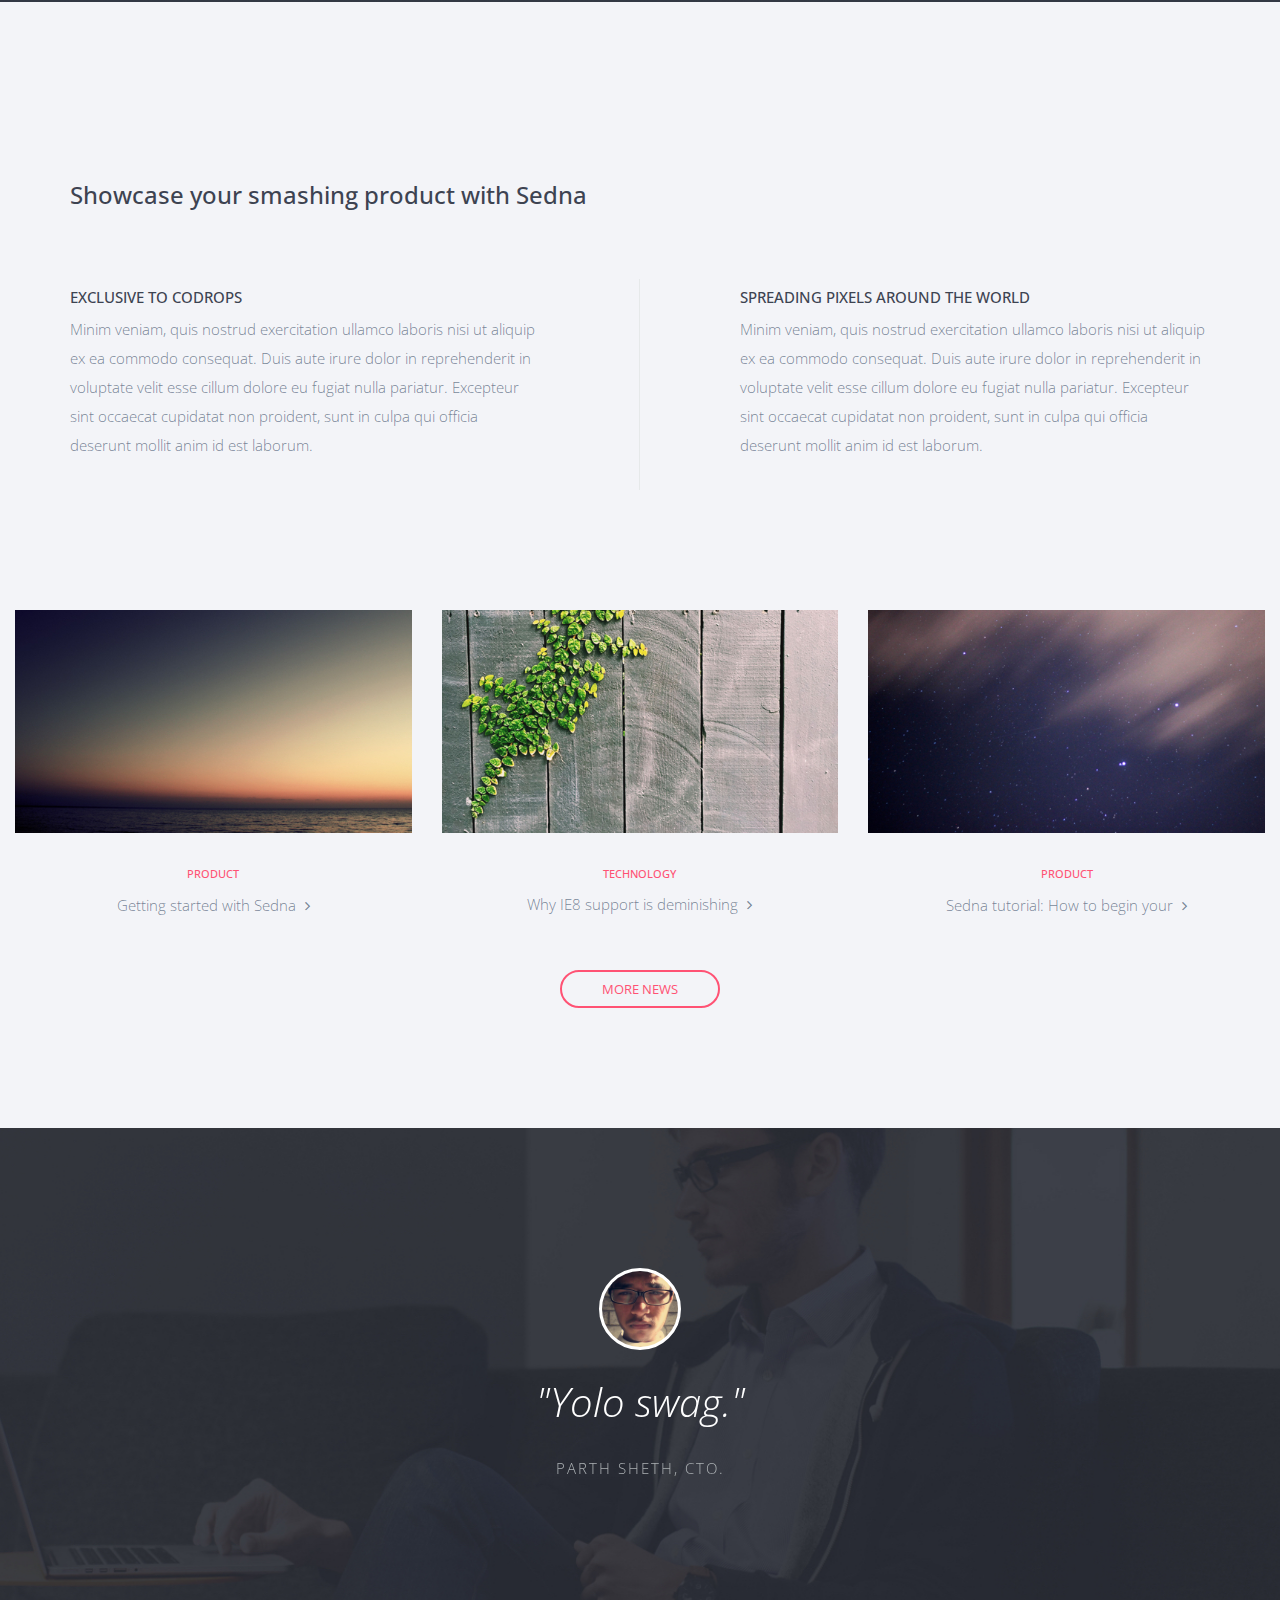
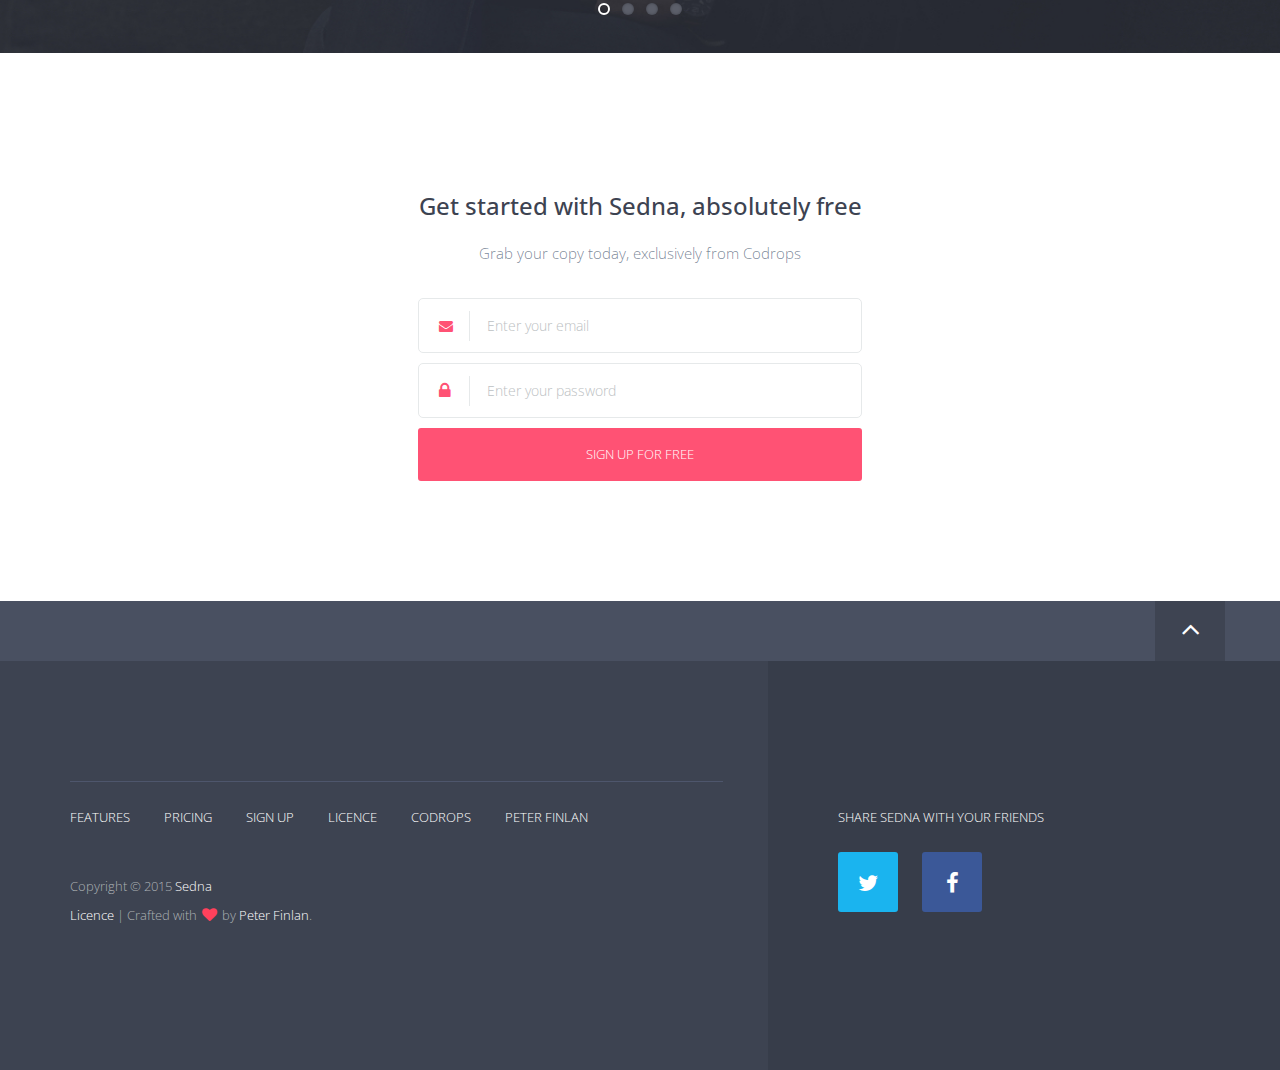
==== commit f487ba42: "added folder for separate pages and sign up page is final now, made minor changes to index.html" ====
--- a/index.html
+++ b/index.html
@@ -7,7 +7,7 @@
     <meta charset="utf-8">
     <!--<meta http-equiv="X-UA-Compatible" content="IE=edge,chrome=1">-->
     <meta http-equiv="X-UA-Compatible" content="IE=edge" />
-    <title>ERrrrrrrrr</title>
+    <title>Sedna - A Free HTML5/CSS3 website by Peter Finlan</title>
     <meta name="description" content="">
     <meta name="viewport" content="width=device-width, initial-scale=1">
     <link rel="apple-touch-icon" href="apple-touch-icon.png">
@@ -22,11 +22,7 @@
     <link rel="stylesheet" href="css/etline-font.css">
     <link rel="stylesheet" href="bower_components/animate.css/animate.min.css">
     <link rel="stylesheet" href="http://maxcdn.bootstrapcdn.com/font-awesome/4.3.0/css/font-awesome.min.css">
-    <link rel="stylesheet" href="css/signup_style.css">
     <script src="js/vendor/modernizr-2.8.3-respond-1.4.2.min.js"></script>
-
-    <script src="https://ajax.googleapis.com/ajax/libs/jquery/2.2.2/jquery.min.js"></script>
-    <script src="js/animation_scripts.js"></script>
 </head>
 <body id="top">
     <!--[if lt IE 8]>
@@ -36,40 +32,30 @@
         <section class="navigation">
             <header>
                 <div class="header-content">
-                    <div class="logo"><a href="#"><img src="img/sedna-logo.png" alt="Let's Meet Logo"></a></div>
+                    
+               <div class="logo"><a href="#"><img src="img/logo.png" alt="Sedna logo"></a></div>
                     <div class="header-nav">
                         <nav>
                             <ul class="primary-nav">
-                                <li><a href="#features">About</a></li>
-                                <li><a href="#assets">Contact</a></li>
-                                <!--<li><a href="#blog"></a></li>-->
-                                <!--<li><a href="#download">Download</a></li>-->
+                                <li><a href="#features">Features</a></li>
+                                <li><a href="#assets">About us</a></li>
+                                <li><a href="#blog">NEED ONE MORE</a></li>
+                                
                             </ul>
-                            <ul class="member-actions">
-                                <li><!-- LOGIN BUTTON -->
-                                    <a class="login" data-popup-open="login-popup" href="#Sign up">Login</a>
-                                    <div class = "popup" data-popup= "login-popup">
-                                      <div class= "popup-inner">
-                                        <form action="php/login.php" method="post">
-                                          User name:<br>
-                                          <input type="text" name="username"><br>
-                                          Password:<br>
-                                          <input type="password" name="psw"><br>
-                                          <input type="submit" value="Log in">
-                                        </form>
-                                        <!-- CLOSE -->
-                                        <p><a data-popup-close= "login-popup" href = "#">close</a></p> 
-                                        <a class = "popup-close" data-popup-close="login-popup" href="#">x</a>
-                                      </div>
-                                    </div>
-                                 </li>
+                        </nav>
+</div>
+
+                   <!--         <ul class="member-actions">
+                                <li><a href="#download" class="login">Log in</a></li>
                                 <li><a href="#download" class="btn-white btn-small">Sign up</a></li>
                             </ul>
                         </nav>
                     </div>
                     <div class="navicon">
                         <a class="nav-toggle" href="#"><span></span></a>
-                    </div>
+                    </div> -->
+
+
                 </div>
             </header>
         </section>
@@ -314,18 +300,13 @@
                 <div class="col-md-6 col-md-offset-3">
                     <h3>Get started with Sedna, absolutely free</h3>
                     <p>Grab your copy today, exclusively from Codrops</p>
-                    <form class="signup-form" action="php/signup.php" method="POST" role="form">
-                        
+                    <form class="signup-form" action="#" method="POST" role="form">
                         <div class="form-input-group">
-                            <i class="fa fa-building"></i><input type="text" name="companyname" class="" placeholder="Enter your company name" required>
+                            <i class="fa fa-envelope"></i><input type="text" class="" placeholder="Enter your email" required>
                         </div>
                         <div class="form-input-group">
-                            <i class="fa fa-envelope"></i><input type="text" name="username" class="" placeholder="Enter your email" required>
+                            <i class="fa fa-lock"></i><input type="text" class="" placeholder="Enter your password" required>
                         </div>
-                        <div class="form-input-group">
-                            <i class="fa fa-lock"></i><input type="psw" class="" name="psw" placeholder="Enter your password" required>
-                        </div>
-
                         <button type="submit" class="btn-fill sign-up-btn">Sign up for free</button>
                     </form>
                 </div>
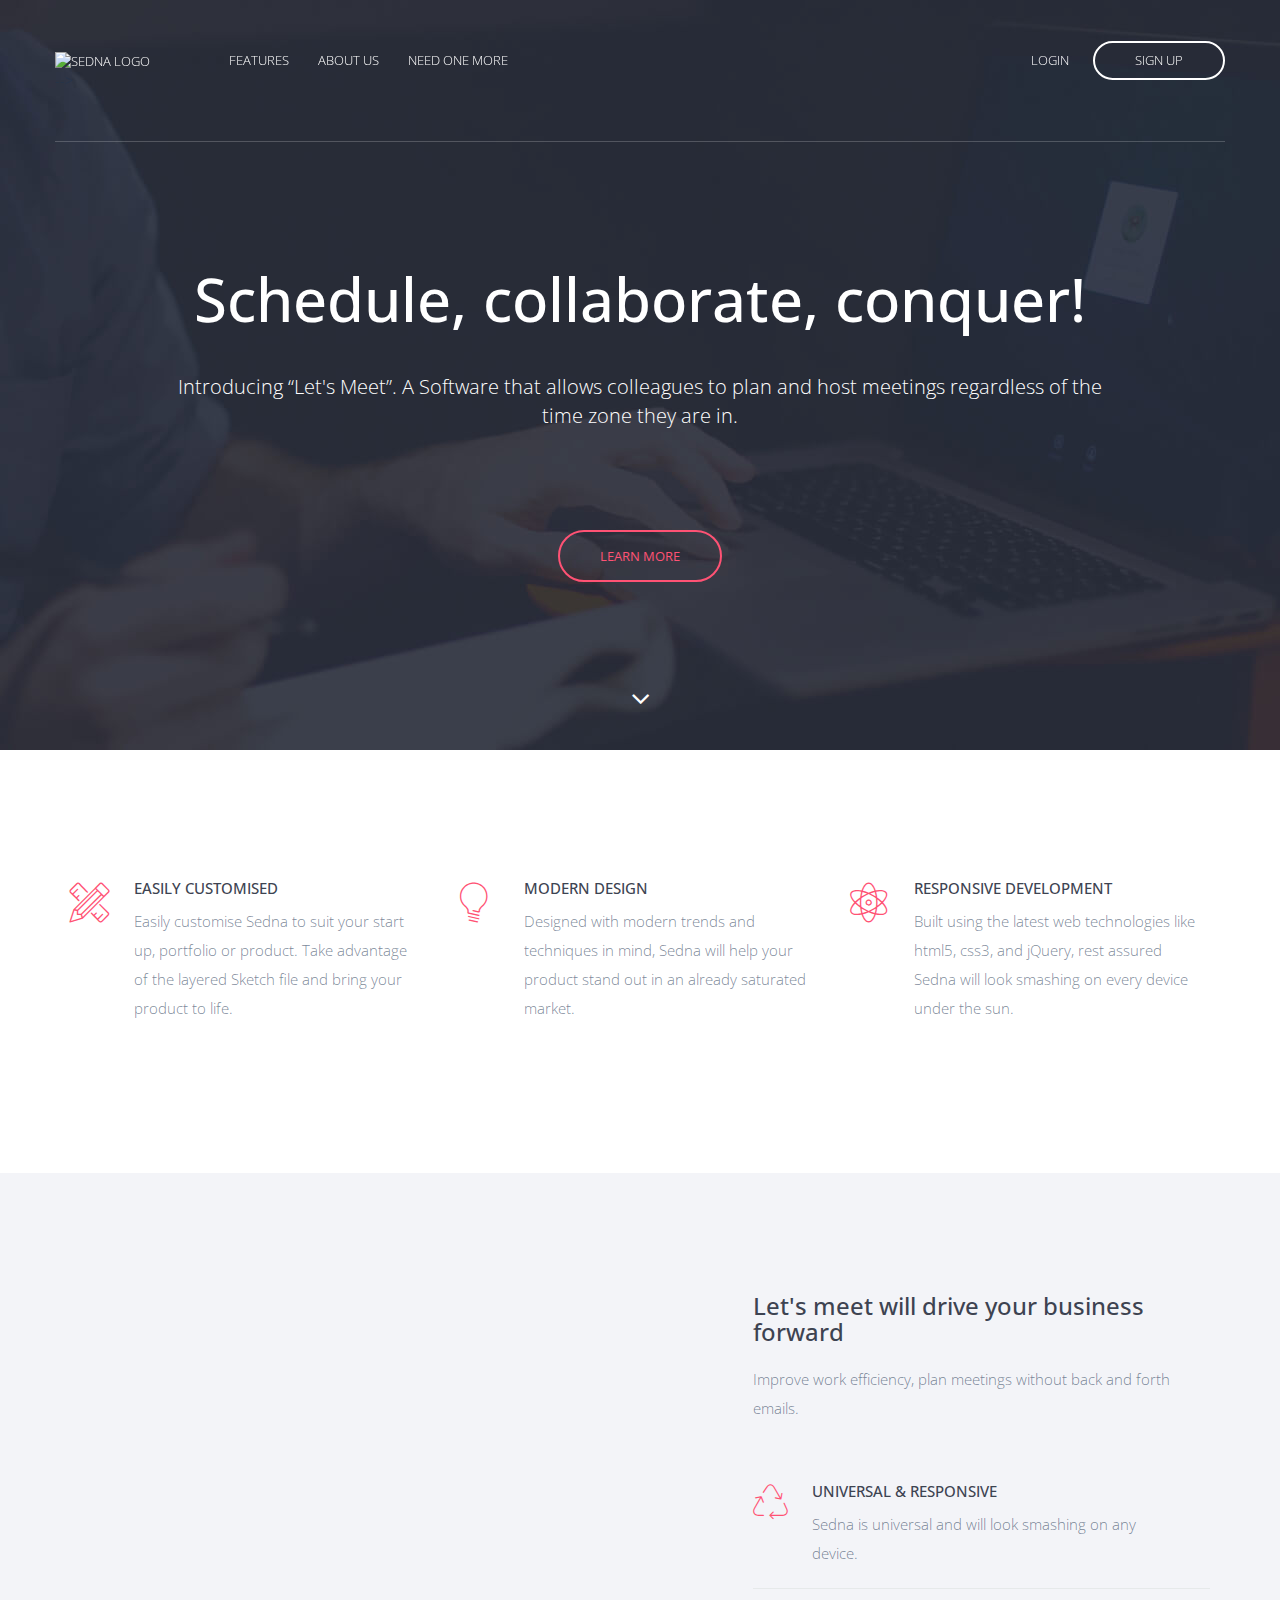
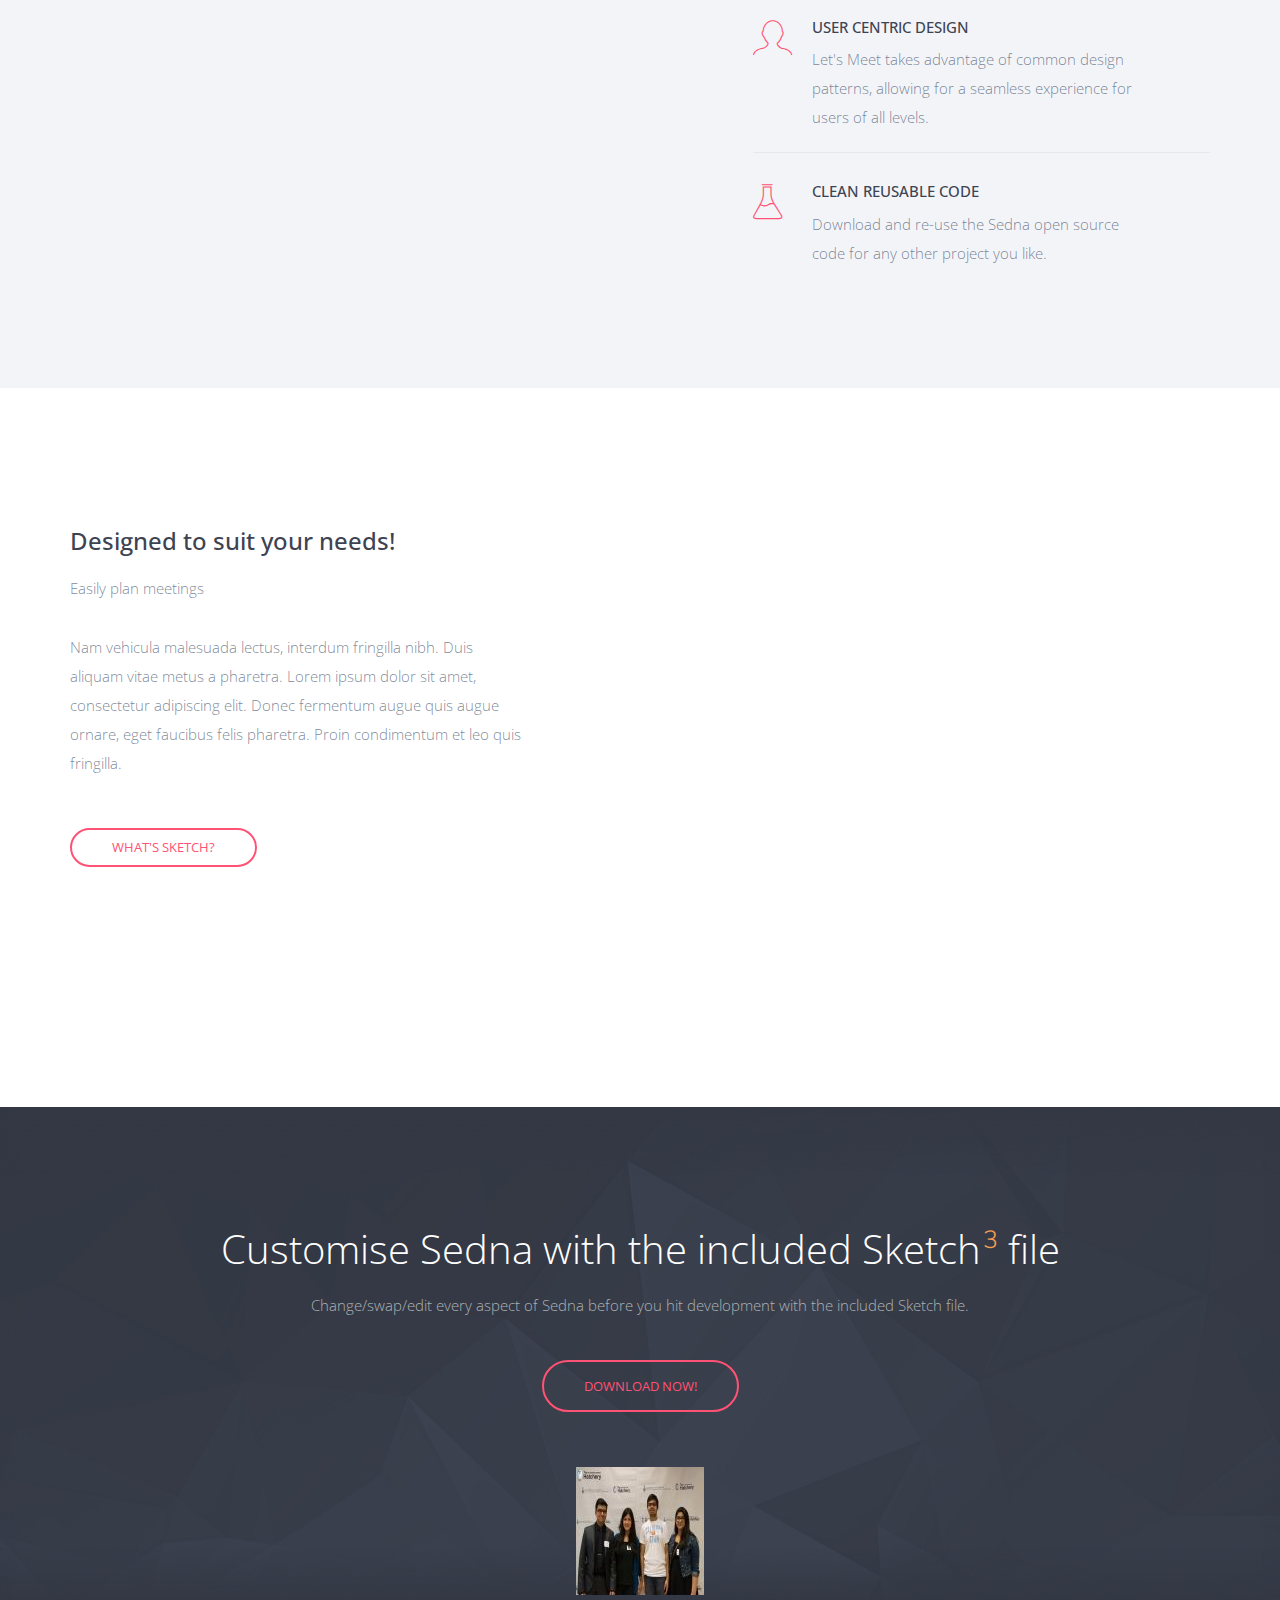
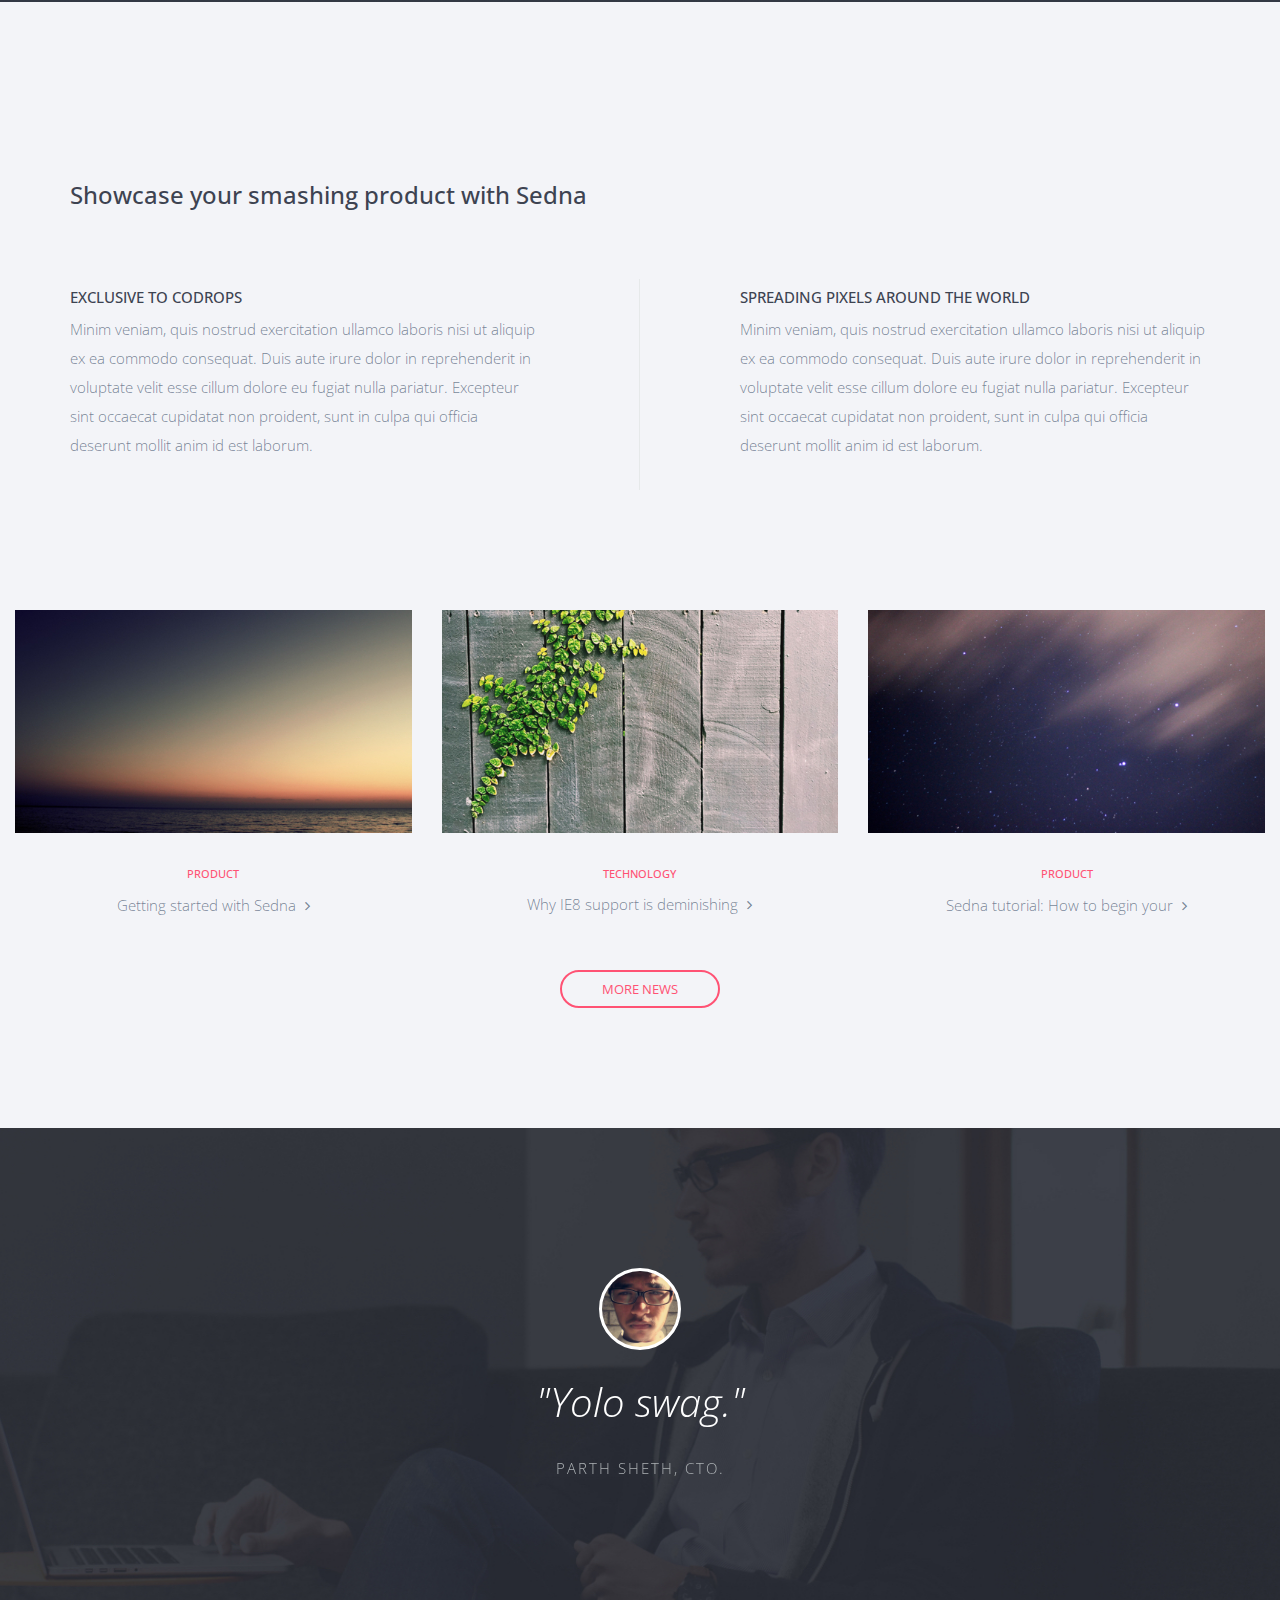
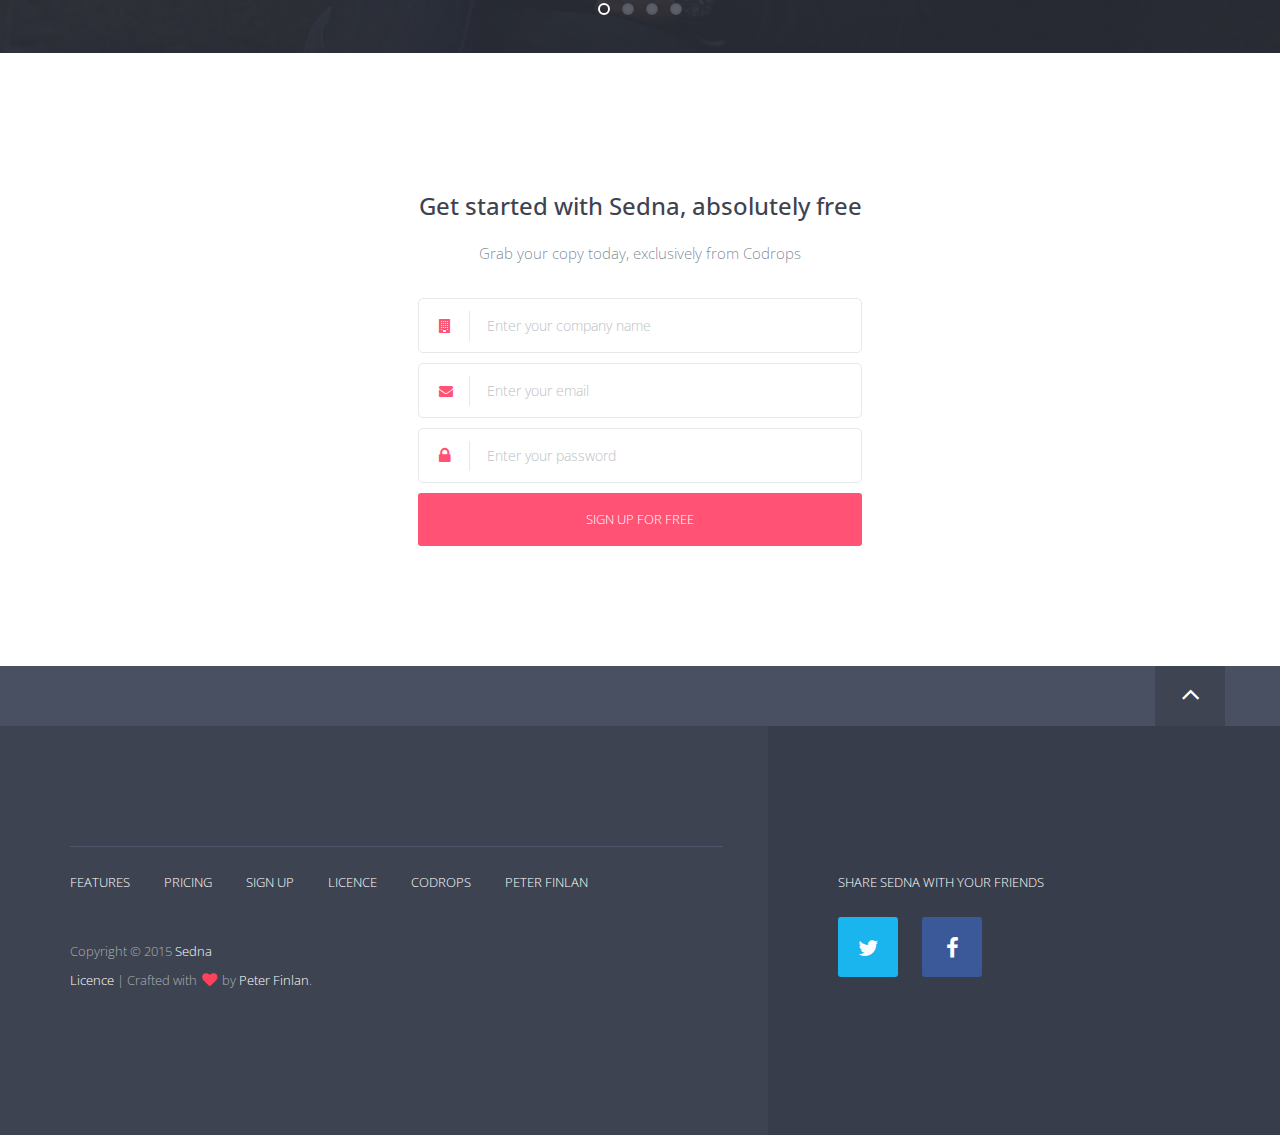
==== commit df3275df: "aded pages from the lasamic thing Merge branch 'master' of https://github.com/letsmeet-uoft/letsmeet" ====
--- a/index.html
+++ b/index.html
@@ -7,7 +7,7 @@
     <meta charset="utf-8">
     <!--<meta http-equiv="X-UA-Compatible" content="IE=edge,chrome=1">-->
     <meta http-equiv="X-UA-Compatible" content="IE=edge" />
-    <title>Sedna - A Free HTML5/CSS3 website by Peter Finlan</title>
+    <title>ERrrrrrrrr</title>
     <meta name="description" content="">
     <meta name="viewport" content="width=device-width, initial-scale=1">
     <link rel="apple-touch-icon" href="apple-touch-icon.png">
@@ -22,7 +22,11 @@
     <link rel="stylesheet" href="css/etline-font.css">
     <link rel="stylesheet" href="bower_components/animate.css/animate.min.css">
     <link rel="stylesheet" href="http://maxcdn.bootstrapcdn.com/font-awesome/4.3.0/css/font-awesome.min.css">
+    <link rel="stylesheet" href="css/signup_style.css">
     <script src="js/vendor/modernizr-2.8.3-respond-1.4.2.min.js"></script>
+
+    <script src="https://ajax.googleapis.com/ajax/libs/jquery/2.2.2/jquery.min.js"></script>
+    <script src="js/animation_scripts.js"></script>
 </head>
 <body id="top">
     <!--[if lt IE 8]>
@@ -31,8 +35,7 @@
     <section class="hero">
         <section class="navigation">
             <header>
-                <div class="header-content">
-                    
+                <div class="header-content">  
                <div class="logo"><a href="#"><img src="img/logo.png" alt="Sedna logo"></a></div>
                     <div class="header-nav">
                         <nav>
@@ -47,6 +50,34 @@
 
                    <!--         <ul class="member-actions">
                                 <li><a href="#download" class="login">Log in</a></li>
+=======
+                    <div class="logo"><a href="#"><img src="img/sedna-logo.png" alt="Let's Meet Logo"></a></div>
+                    <div class="header-nav">
+                        <nav>
+                            <ul class="primary-nav">
+                                <li><a href="#features">About</a></li>
+                                <li><a href="#assets">Contact</a></li>
+                                <!--<li><a href="#blog"></a></li>-->
+                                <!--<li><a href="#download">Download</a></li>-->
+                            </ul>
+                            <ul class="member-actions">
+                                <li><!-- LOGIN BUTTON -->
+                                    <a class="login" data-popup-open="login-popup" href="#Sign up">Login</a>
+                                    <div class = "popup" data-popup= "login-popup">
+                                      <div class= "popup-inner">
+                                        <form action="php/login.php" method="post">
+                                          User name:<br>
+                                          <input type="text" name="username"><br>
+                                          Password:<br>
+                                          <input type="password" name="psw"><br>
+                                          <input type="submit" value="Log in">
+                                        </form>
+                                        <!-- CLOSE -->
+                                        <p><a data-popup-close= "login-popup" href = "#">close</a></p> 
+                                        <a class = "popup-close" data-popup-close="login-popup" href="#">x</a>
+                                      </div>
+                                    </div>
+                                 </li>
                                 <li><a href="#download" class="btn-white btn-small">Sign up</a></li>
                             </ul>
                         </nav>
@@ -300,13 +331,18 @@
                 <div class="col-md-6 col-md-offset-3">
                     <h3>Get started with Sedna, absolutely free</h3>
                     <p>Grab your copy today, exclusively from Codrops</p>
-                    <form class="signup-form" action="#" method="POST" role="form">
+                    <form class="signup-form" action="php/signup.php" method="POST" role="form">
+                        
                         <div class="form-input-group">
-                            <i class="fa fa-envelope"></i><input type="text" class="" placeholder="Enter your email" required>
+                            <i class="fa fa-building"></i><input type="text" name="companyname" class="" placeholder="Enter your company name" required>
                         </div>
                         <div class="form-input-group">
-                            <i class="fa fa-lock"></i><input type="text" class="" placeholder="Enter your password" required>
+                            <i class="fa fa-envelope"></i><input type="text" name="username" class="" placeholder="Enter your email" required>
                         </div>
+                        <div class="form-input-group">
+                            <i class="fa fa-lock"></i><input type="psw" class="" name="psw" placeholder="Enter your password" required>
+                        </div>
+
                         <button type="submit" class="btn-fill sign-up-btn">Sign up for free</button>
                     </form>
                 </div>
